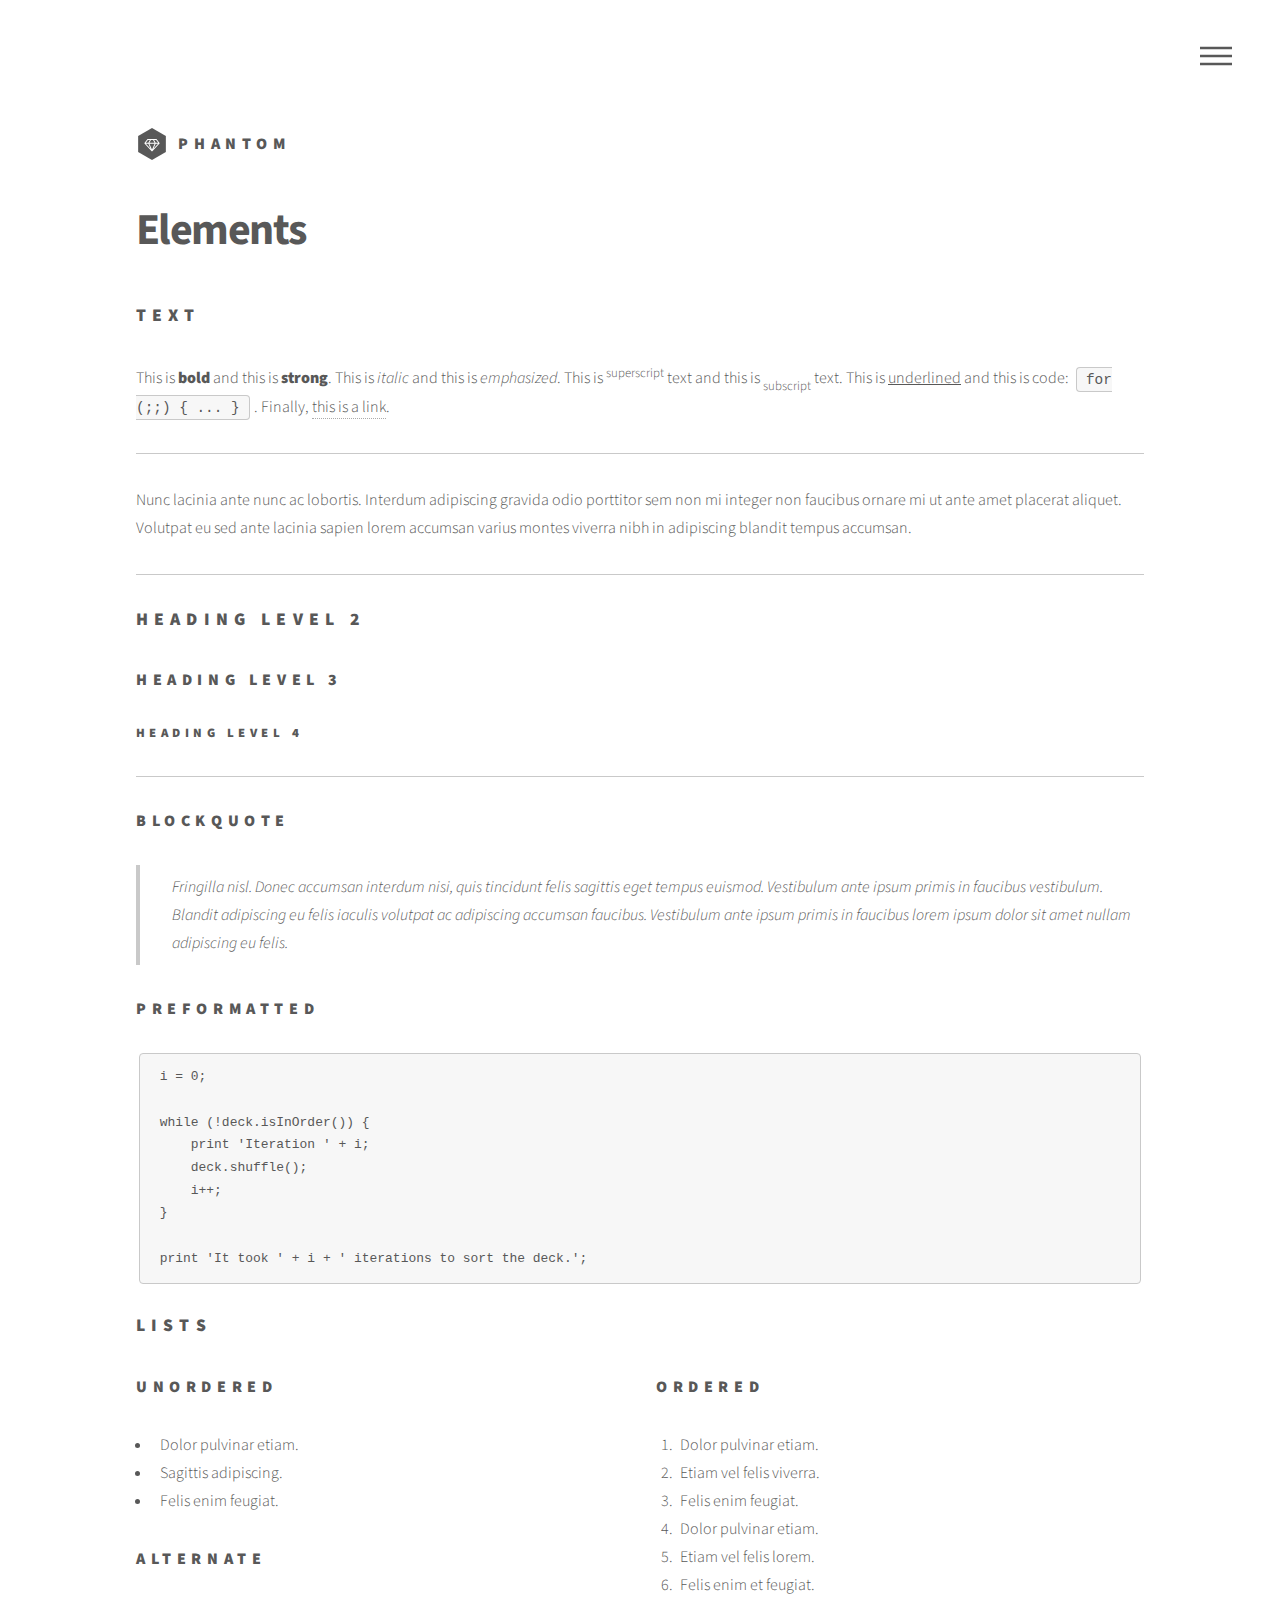
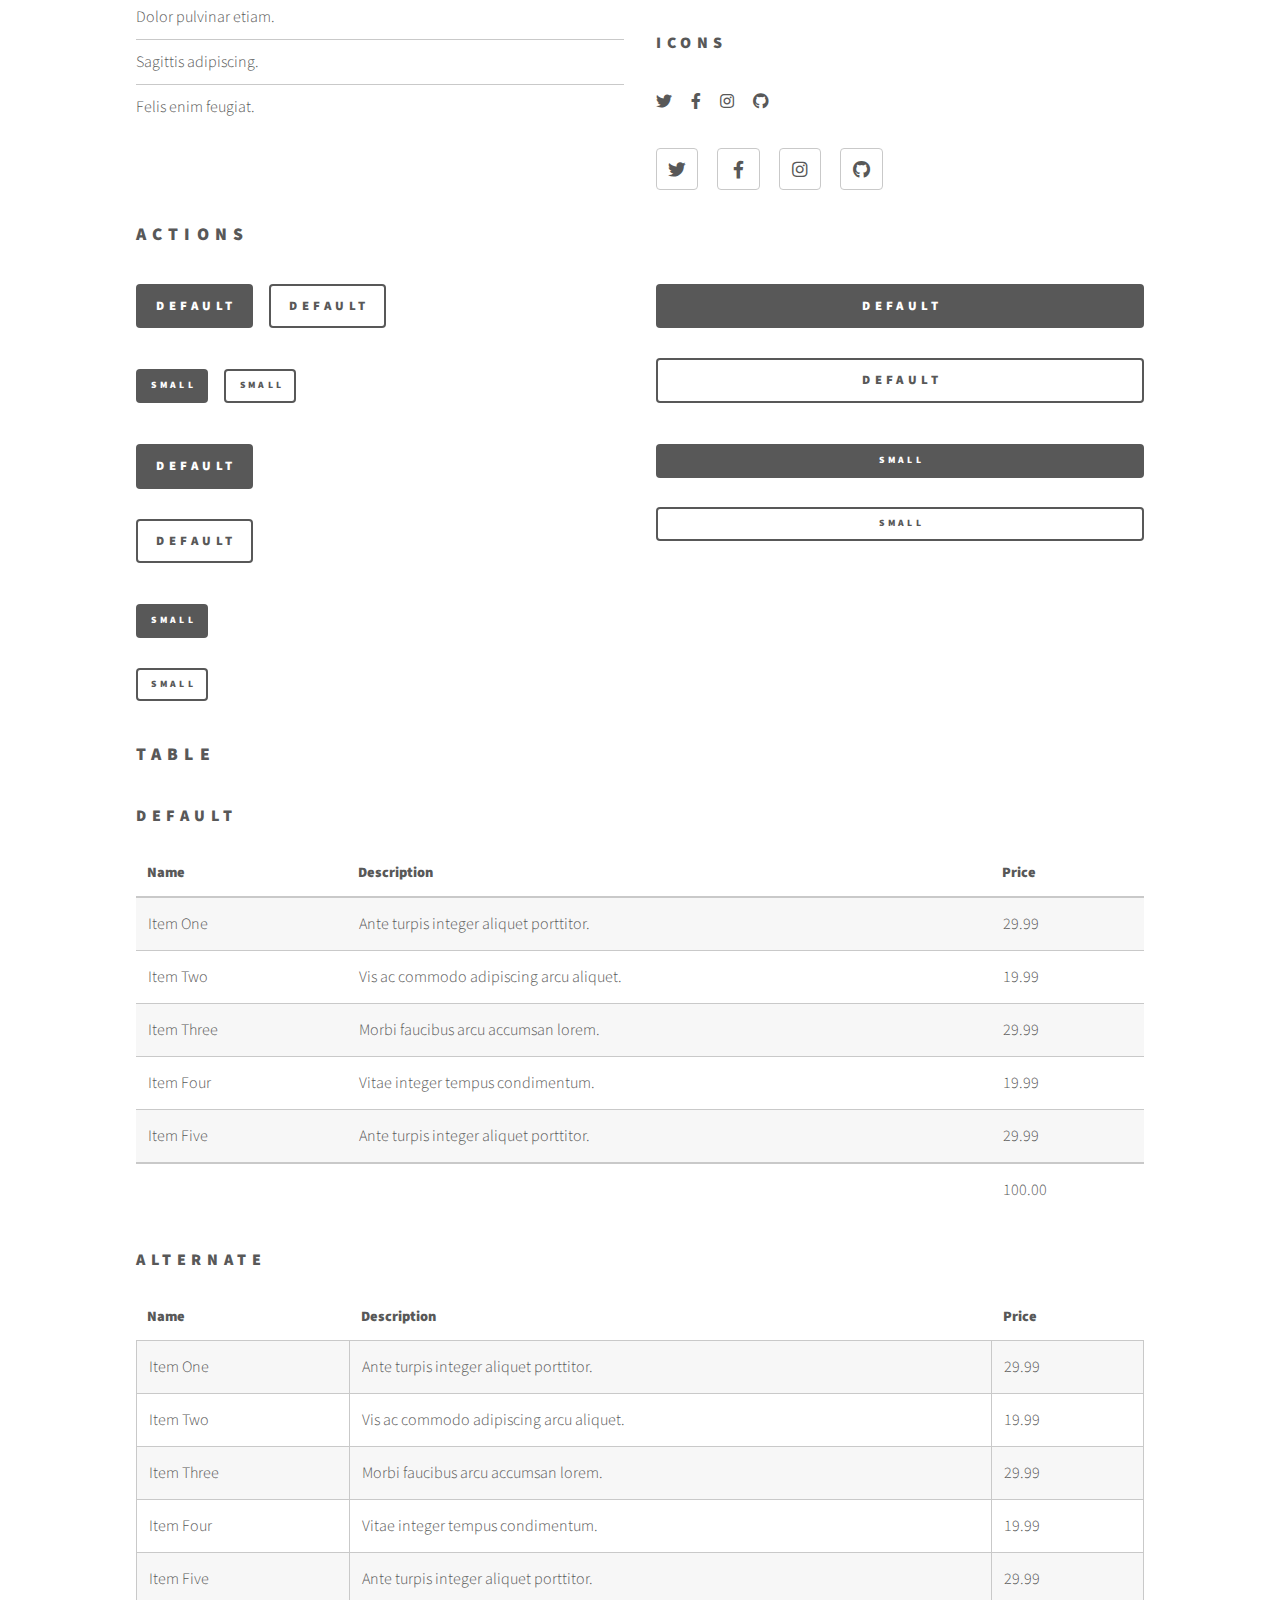
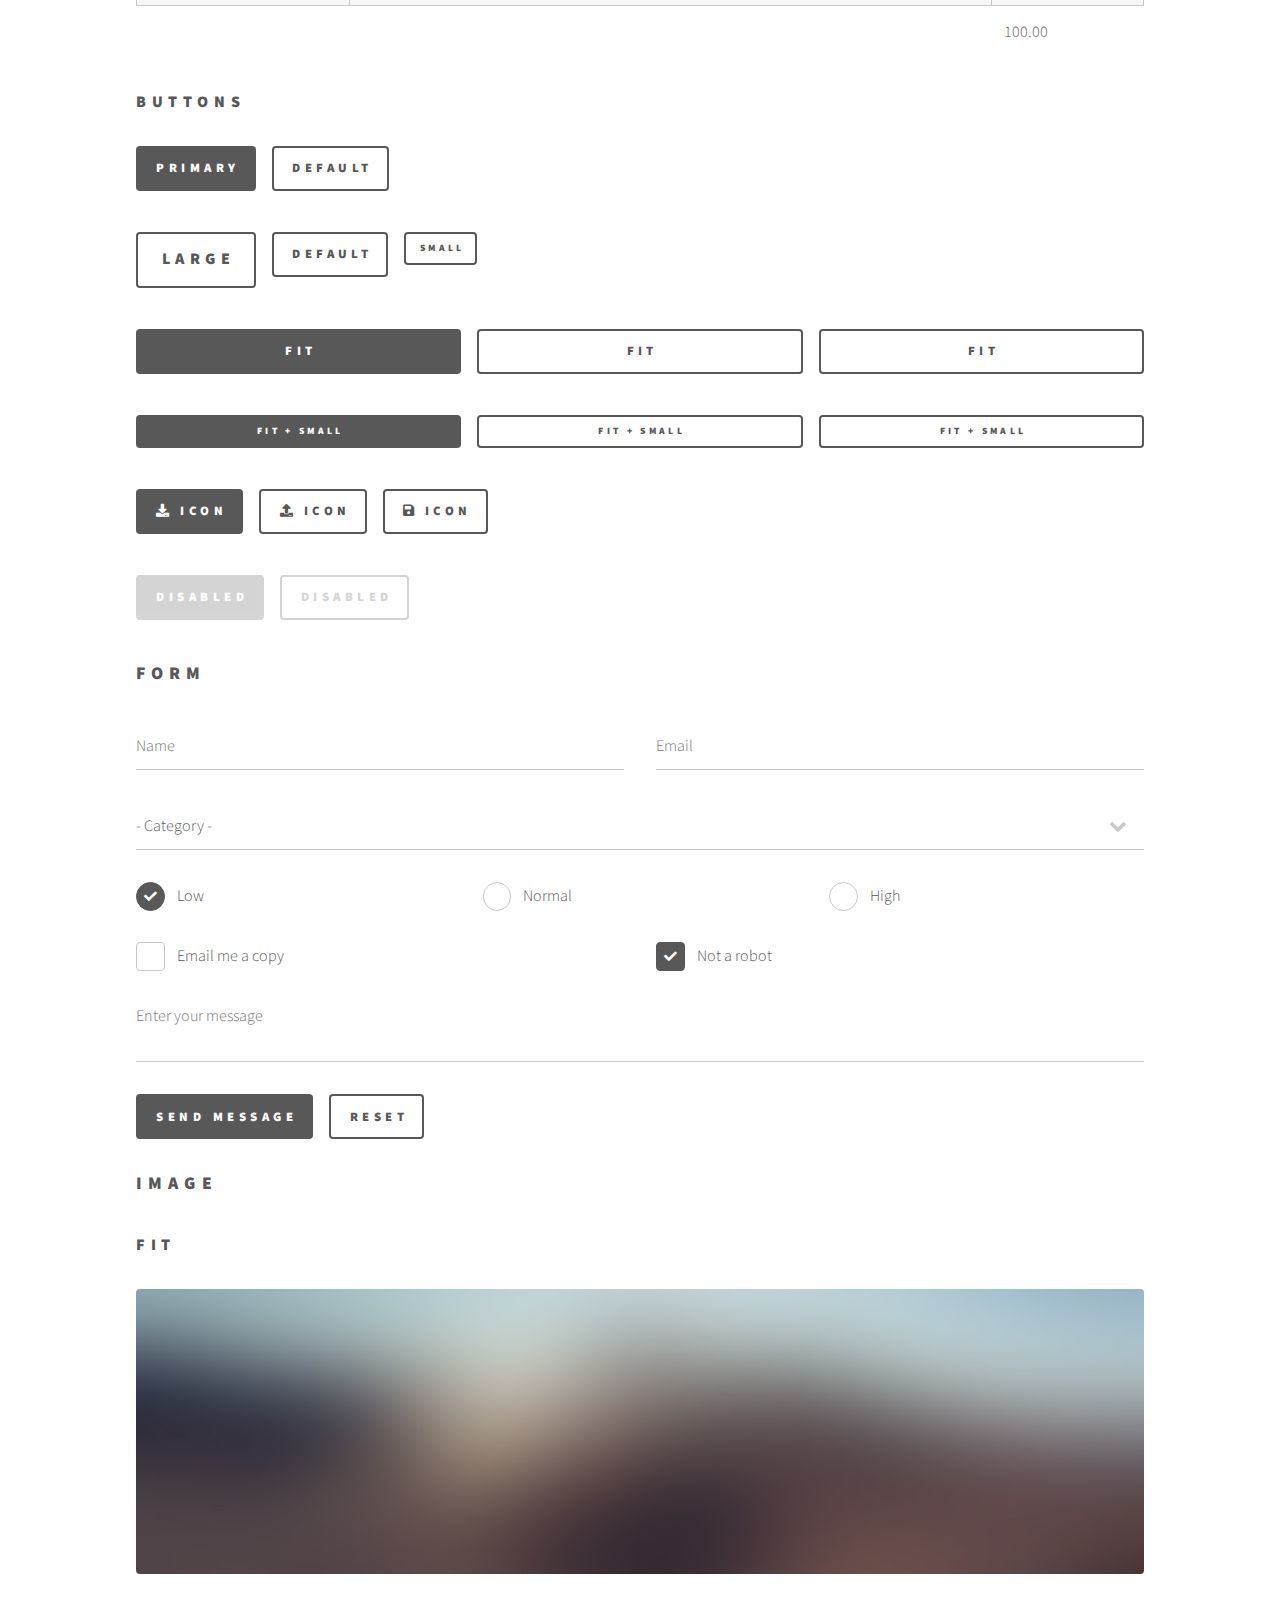
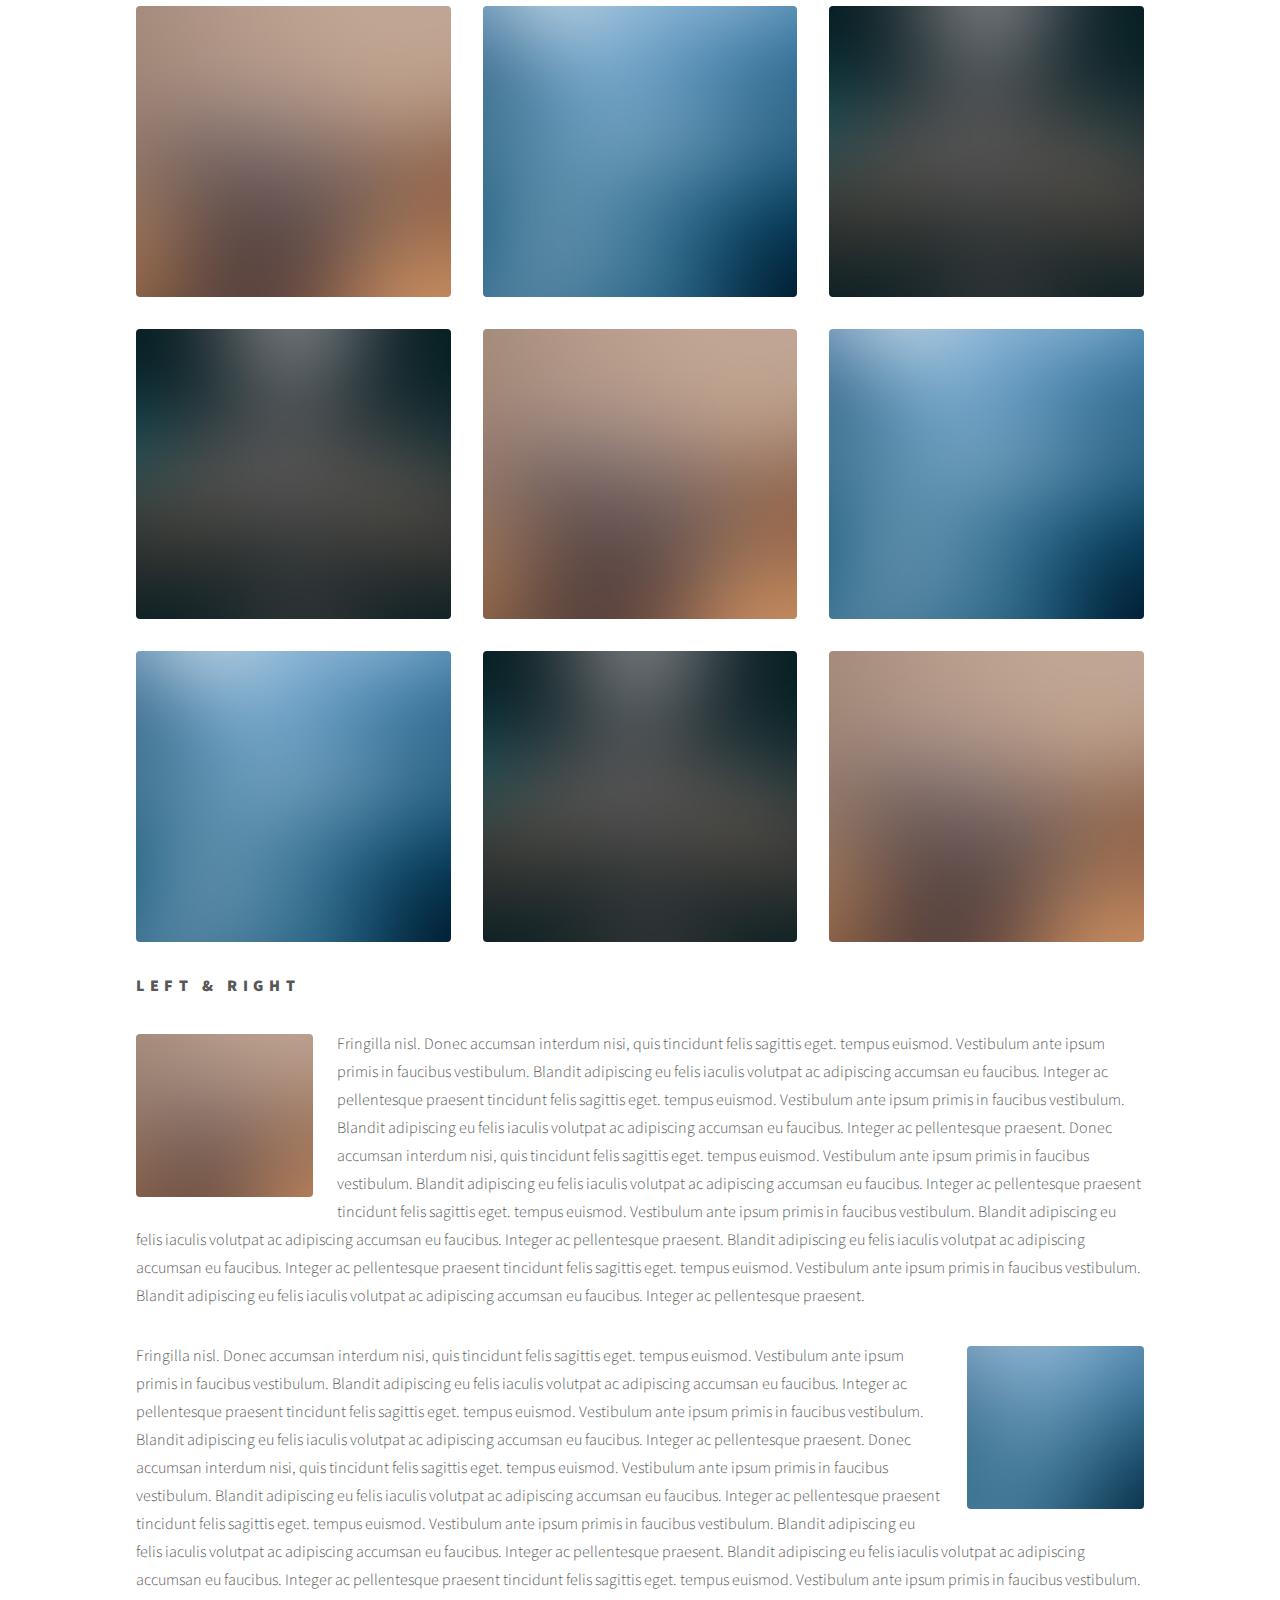
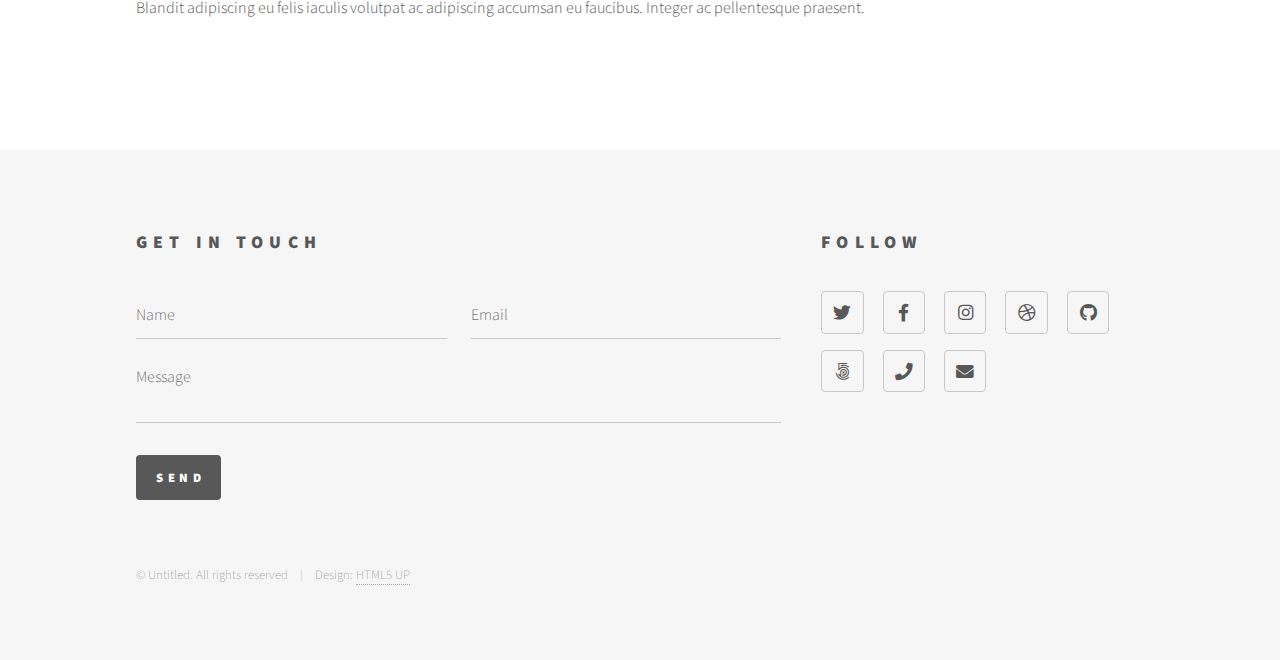
==== elements.html @ 2aa144bf "Add files via upload" ====
<!DOCTYPE HTML>
<!--
	Phantom by HTML5 UP
	html5up.net | @ajlkn
	Free for personal and commercial use under the CCA 3.0 license (html5up.net/license)
-->
<html>
	<head>
		<title>Elements - Phantom by HTML5 UP</title>
		<meta charset="utf-8" />
		<meta name="viewport" content="width=device-width, initial-scale=1, user-scalable=no" />
		<link rel="stylesheet" href="assets/css/main.css" />
		<noscript><link rel="stylesheet" href="assets/css/noscript.css" /></noscript>
	</head>
	<body class="is-preload">
		<!-- Wrapper -->
			<div id="wrapper">

				<!-- Header -->
					<header id="header">
						<div class="inner">

							<!-- Logo -->
								<a href="index.html" class="logo">
									<span class="symbol"><img src="images/logo.svg" alt="" /></span><span class="title">Phantom</span>
								</a>

							<!-- Nav -->
								<nav>
									<ul>
										<li><a href="#menu">Menu</a></li>
									</ul>
								</nav>

						</div>
					</header>

				<!-- Menu -->
					<nav id="menu">
						<h2>Menu</h2>
						<ul>
							<li><a href="index.html">Home</a></li>
							<li><a href="generic.html">Ipsum veroeros</a></li>
							<li><a href="generic.html">Tempus etiam</a></li>
							<li><a href="generic.html">Consequat dolor</a></li>
							<li><a href="elements.html">Elements</a></li>
						</ul>
					</nav>

				<!-- Main -->
					<div id="main">
						<div class="inner">
							<h1>Elements</h1>

							<!-- Text -->
								<section>
									<h2>Text</h2>
									<p>This is <b>bold</b> and this is <strong>strong</strong>. This is <i>italic</i> and this is <em>emphasized</em>.
									This is <sup>superscript</sup> text and this is <sub>subscript</sub> text.
									This is <u>underlined</u> and this is code: <code>for (;;) { ... }</code>. Finally, <a href="#">this is a link</a>.</p>
									<hr />
									<p>Nunc lacinia ante nunc ac lobortis. Interdum adipiscing gravida odio porttitor sem non mi integer non faucibus ornare mi ut ante amet placerat aliquet. Volutpat eu sed ante lacinia sapien lorem accumsan varius montes viverra nibh in adipiscing blandit tempus accumsan.</p>
									<hr />
									<h2>Heading Level 2</h2>
									<h3>Heading Level 3</h3>
									<h4>Heading Level 4</h4>
									<hr />
									<h3>Blockquote</h3>
									<blockquote>Fringilla nisl. Donec accumsan interdum nisi, quis tincidunt felis sagittis eget tempus euismod. Vestibulum ante ipsum primis in faucibus vestibulum. Blandit adipiscing eu felis iaculis volutpat ac adipiscing accumsan faucibus. Vestibulum ante ipsum primis in faucibus lorem ipsum dolor sit amet nullam adipiscing eu felis.</blockquote>
									<h3>Preformatted</h3>
									<pre><code>i = 0;

while (!deck.isInOrder()) {
    print 'Iteration ' + i;
    deck.shuffle();
    i++;
}

print 'It took ' + i + ' iterations to sort the deck.';</code></pre>
								</section>

							<!-- Lists -->
								<section>
									<h2>Lists</h2>
									<div class="row">
										<div class="col-6 col-12-medium">
											<h3>Unordered</h3>
											<ul>
												<li>Dolor pulvinar etiam.</li>
												<li>Sagittis adipiscing.</li>
												<li>Felis enim feugiat.</li>
											</ul>
											<h3>Alternate</h3>
											<ul class="alt">
												<li>Dolor pulvinar etiam.</li>
												<li>Sagittis adipiscing.</li>
												<li>Felis enim feugiat.</li>
											</ul>
										</div>
										<div class="col-6 col-12-medium">
											<h3>Ordered</h3>
											<ol>
												<li>Dolor pulvinar etiam.</li>
												<li>Etiam vel felis viverra.</li>
												<li>Felis enim feugiat.</li>
												<li>Dolor pulvinar etiam.</li>
												<li>Etiam vel felis lorem.</li>
												<li>Felis enim et feugiat.</li>
											</ol>
											<h3>Icons</h3>
											<ul class="icons">
												<li><a href="#" class="icon brands style1 fa-twitter"><span class="label">Twitter</span></a></li>
												<li><a href="#" class="icon brands style1 fa-facebook-f"><span class="label">Facebook</span></a></li>
												<li><a href="#" class="icon brands style1 fa-instagram"><span class="label">Instagram</span></a></li>
												<li><a href="#" class="icon brands style1 fa-github"><span class="label">Github</span></a></li>
											</ul>
											<ul class="icons">
												<li><a href="#" class="icon brands style2 fa-twitter"><span class="label">Twitter</span></a></li>
												<li><a href="#" class="icon brands style2 fa-facebook-f"><span class="label">Facebook</span></a></li>
												<li><a href="#" class="icon brands style2 fa-instagram"><span class="label">Instagram</span></a></li>
												<li><a href="#" class="icon brands style2 fa-github"><span class="label">Github</span></a></li>
											</ul>
										</div>
									</div>
									<h2>Actions</h2>
									<div class="row">
										<div class="col-6 col-12-medium">
											<ul class="actions">
												<li><a href="#" class="button primary">Default</a></li>
												<li><a href="#" class="button">Default</a></li>
											</ul>
											<ul class="actions small">
												<li><a href="#" class="button primary small">Small</a></li>
												<li><a href="#" class="button small">Small</a></li>
											</ul>
											<ul class="actions stacked">
												<li><a href="#" class="button primary">Default</a></li>
												<li><a href="#" class="button">Default</a></li>
											</ul>
											<ul class="actions stacked">
												<li><a href="#" class="button primary small">Small</a></li>
												<li><a href="#" class="button small">Small</a></li>
											</ul>
										</div>
										<div class="col-6 col-12-medium">
											<ul class="actions stacked">
												<li><a href="#" class="button primary fit">Default</a></li>
												<li><a href="#" class="button fit">Default</a></li>
											</ul>
											<ul class="actions stacked">
												<li><a href="#" class="button primary small fit">Small</a></li>
												<li><a href="#" class="button small fit">Small</a></li>
											</ul>
										</div>
									</div>
								</section>

							<!-- Table -->
								<section>
									<h2>Table</h2>
									<h3>Default</h3>
									<div class="table-wrapper">
										<table>
											<thead>
												<tr>
													<th>Name</th>
													<th>Description</th>
													<th>Price</th>
												</tr>
											</thead>
											<tbody>
												<tr>
													<td>Item One</td>
													<td>Ante turpis integer aliquet porttitor.</td>
													<td>29.99</td>
												</tr>
												<tr>
													<td>Item Two</td>
													<td>Vis ac commodo adipiscing arcu aliquet.</td>
													<td>19.99</td>
												</tr>
												<tr>
													<td>Item Three</td>
													<td> Morbi faucibus arcu accumsan lorem.</td>
													<td>29.99</td>
												</tr>
												<tr>
													<td>Item Four</td>
													<td>Vitae integer tempus condimentum.</td>
													<td>19.99</td>
												</tr>
												<tr>
													<td>Item Five</td>
													<td>Ante turpis integer aliquet porttitor.</td>
													<td>29.99</td>
												</tr>
											</tbody>
											<tfoot>
												<tr>
													<td colspan="2"></td>
													<td>100.00</td>
												</tr>
											</tfoot>
										</table>
									</div>

									<h3>Alternate</h3>
									<div class="table-wrapper">
										<table class="alt">
											<thead>
												<tr>
													<th>Name</th>
													<th>Description</th>
													<th>Price</th>
												</tr>
											</thead>
											<tbody>
												<tr>
													<td>Item One</td>
													<td>Ante turpis integer aliquet porttitor.</td>
													<td>29.99</td>
												</tr>
												<tr>
													<td>Item Two</td>
													<td>Vis ac commodo adipiscing arcu aliquet.</td>
													<td>19.99</td>
												</tr>
												<tr>
													<td>Item Three</td>
													<td> Morbi faucibus arcu accumsan lorem.</td>
													<td>29.99</td>
												</tr>
												<tr>
													<td>Item Four</td>
													<td>Vitae integer tempus condimentum.</td>
													<td>19.99</td>
												</tr>
												<tr>
													<td>Item Five</td>
													<td>Ante turpis integer aliquet porttitor.</td>
													<td>29.99</td>
												</tr>
											</tbody>
											<tfoot>
												<tr>
													<td colspan="2"></td>
													<td>100.00</td>
												</tr>
											</tfoot>
										</table>
									</div>
								</section>

							<!-- Buttons -->
								<section>
									<h3>Buttons</h3>
									<ul class="actions">
										<li><a href="#" class="button primary">Primary</a></li>
										<li><a href="#" class="button">Default</a></li>
									</ul>
									<ul class="actions">
										<li><a href="#" class="button large">Large</a></li>
										<li><a href="#" class="button">Default</a></li>
										<li><a href="#" class="button small">Small</a></li>
									</ul>
									<ul class="actions fit">
										<li><a href="#" class="button primary fit">Fit</a></li>
										<li><a href="#" class="button fit">Fit</a></li>
										<li><a href="#" class="button fit">Fit</a></li>
									</ul>
									<ul class="actions fit small">
										<li><a href="#" class="button primary fit small">Fit + Small</a></li>
										<li><a href="#" class="button fit small">Fit + Small</a></li>
										<li><a href="#" class="button fit small">Fit + Small</a></li>
									</ul>
									<ul class="actions">
										<li><a href="#" class="button primary icon solid fa-download">Icon</a></li>
										<li><a href="#" class="button icon solid fa-upload">Icon</a></li>
										<li><a href="#" class="button icon solid fa-save">Icon</a></li>
									</ul>
									<ul class="actions">
										<li><span class="button primary disabled">Disabled</span></li>
										<li><span class="button disabled">Disabled</span></li>
									</ul>
								</section>

							<!-- Form -->
								<section>
									<h2>Form</h2>
									<form method="post" action="#">
										<div class="row gtr-uniform">
											<div class="col-6 col-12-xsmall">
												<input type="text" name="demo-name" id="demo-name" value="" placeholder="Name" />
											</div>
											<div class="col-6 col-12-xsmall">
												<input type="email" name="demo-email" id="demo-email" value="" placeholder="Email" />
											</div>
											<div class="col-12">
												<select name="demo-category" id="demo-category">
													<option value="">- Category -</option>
													<option value="1">Manufacturing</option>
													<option value="1">Shipping</option>
													<option value="1">Administration</option>
													<option value="1">Human Resources</option>
												</select>
											</div>
											<div class="col-4 col-12-small">
												<input type="radio" id="demo-priority-low" name="demo-priority" checked>
												<label for="demo-priority-low">Low</label>
											</div>
											<div class="col-4 col-12-small">
												<input type="radio" id="demo-priority-normal" name="demo-priority">
												<label for="demo-priority-normal">Normal</label>
											</div>
											<div class="col-4 col-12-small">
												<input type="radio" id="demo-priority-high" name="demo-priority">
												<label for="demo-priority-high">High</label>
											</div>
											<div class="col-6 col-12-small">
												<input type="checkbox" id="demo-copy" name="demo-copy">
												<label for="demo-copy">Email me a copy</label>
											</div>
											<div class="col-6 col-12-small">
												<input type="checkbox" id="demo-human" name="demo-human" checked>
												<label for="demo-human">Not a robot</label>
											</div>
											<div class="col-12">
												<textarea name="demo-message" id="demo-message" placeholder="Enter your message" rows="6"></textarea>
											</div>
											<div class="col-12">
												<ul class="actions">
													<li><input type="submit" value="Send Message" class="primary" /></li>
													<li><input type="reset" value="Reset" /></li>
												</ul>
											</div>
										</div>
									</form>
								</section>

							<!-- Image -->
								<section>
									<h2>Image</h2>
									<h3>Fit</h3>
									<div class="box alt">
										<div class="row gtr-uniform">
											<div class="col-12"><span class="image fit"><img src="images/pic13.jpg" alt="" /></span></div>
											<div class="col-4"><span class="image fit"><img src="images/pic01.jpg" alt="" /></span></div>
											<div class="col-4"><span class="image fit"><img src="images/pic02.jpg" alt="" /></span></div>
											<div class="col-4"><span class="image fit"><img src="images/pic03.jpg" alt="" /></span></div>
											<div class="col-4"><span class="image fit"><img src="images/pic03.jpg" alt="" /></span></div>
											<div class="col-4"><span class="image fit"><img src="images/pic01.jpg" alt="" /></span></div>
											<div class="col-4"><span class="image fit"><img src="images/pic02.jpg" alt="" /></span></div>
											<div class="col-4"><span class="image fit"><img src="images/pic02.jpg" alt="" /></span></div>
											<div class="col-4"><span class="image fit"><img src="images/pic03.jpg" alt="" /></span></div>
											<div class="col-4"><span class="image fit"><img src="images/pic01.jpg" alt="" /></span></div>
										</div>
									</div>
									<h3>Left &amp; Right</h3>
									<p><span class="image left"><img src="images/pic14.jpg" alt="" /></span>Fringilla nisl. Donec accumsan interdum nisi, quis tincidunt felis sagittis eget. tempus euismod. Vestibulum ante ipsum primis in faucibus vestibulum. Blandit adipiscing eu felis iaculis volutpat ac adipiscing accumsan eu faucibus. Integer ac pellentesque praesent tincidunt felis sagittis eget. tempus euismod. Vestibulum ante ipsum primis in faucibus vestibulum. Blandit adipiscing eu felis iaculis volutpat ac adipiscing accumsan eu faucibus. Integer ac pellentesque praesent. Donec accumsan interdum nisi, quis tincidunt felis sagittis eget. tempus euismod. Vestibulum ante ipsum primis in faucibus vestibulum. Blandit adipiscing eu felis iaculis volutpat ac adipiscing accumsan eu faucibus. Integer ac pellentesque praesent tincidunt felis sagittis eget. tempus euismod. Vestibulum ante ipsum primis in faucibus vestibulum. Blandit adipiscing eu felis iaculis volutpat ac adipiscing accumsan eu faucibus. Integer ac pellentesque praesent. Blandit adipiscing eu felis iaculis volutpat ac adipiscing accumsan eu faucibus. Integer ac pellentesque praesent tincidunt felis sagittis eget. tempus euismod. Vestibulum ante ipsum primis in faucibus vestibulum. Blandit adipiscing eu felis iaculis volutpat ac adipiscing accumsan eu faucibus. Integer ac pellentesque praesent.</p>
									<p><span class="image right"><img src="images/pic15.jpg" alt="" /></span>Fringilla nisl. Donec accumsan interdum nisi, quis tincidunt felis sagittis eget. tempus euismod. Vestibulum ante ipsum primis in faucibus vestibulum. Blandit adipiscing eu felis iaculis volutpat ac adipiscing accumsan eu faucibus. Integer ac pellentesque praesent tincidunt felis sagittis eget. tempus euismod. Vestibulum ante ipsum primis in faucibus vestibulum. Blandit adipiscing eu felis iaculis volutpat ac adipiscing accumsan eu faucibus. Integer ac pellentesque praesent. Donec accumsan interdum nisi, quis tincidunt felis sagittis eget. tempus euismod. Vestibulum ante ipsum primis in faucibus vestibulum. Blandit adipiscing eu felis iaculis volutpat ac adipiscing accumsan eu faucibus. Integer ac pellentesque praesent tincidunt felis sagittis eget. tempus euismod. Vestibulum ante ipsum primis in faucibus vestibulum. Blandit adipiscing eu felis iaculis volutpat ac adipiscing accumsan eu faucibus. Integer ac pellentesque praesent. Blandit adipiscing eu felis iaculis volutpat ac adipiscing accumsan eu faucibus. Integer ac pellentesque praesent tincidunt felis sagittis eget. tempus euismod. Vestibulum ante ipsum primis in faucibus vestibulum. Blandit adipiscing eu felis iaculis volutpat ac adipiscing accumsan eu faucibus. Integer ac pellentesque praesent.</p>
								</section>

						</div>
					</div>

				<!-- Footer -->
					<footer id="footer">
						<div class="inner">
							<section>
								<h2>Get in touch</h2>
								<form method="post" action="#">
									<div class="fields">
										<div class="field half">
											<input type="text" name="name" id="name" placeholder="Name" />
										</div>
										<div class="field half">
											<input type="email" name="email" id="email" placeholder="Email" />
										</div>
										<div class="field">
											<textarea name="message" id="message" placeholder="Message"></textarea>
										</div>
									</div>
									<ul class="actions">
										<li><input type="submit" value="Send" class="primary" /></li>
									</ul>
								</form>
							</section>
							<section>
								<h2>Follow</h2>
								<ul class="icons">
									<li><a href="#" class="icon brands style2 fa-twitter"><span class="label">Twitter</span></a></li>
									<li><a href="#" class="icon brands style2 fa-facebook-f"><span class="label">Facebook</span></a></li>
									<li><a href="#" class="icon brands style2 fa-instagram"><span class="label">Instagram</span></a></li>
									<li><a href="#" class="icon brands style2 fa-dribbble"><span class="label">Dribbble</span></a></li>
									<li><a href="#" class="icon brands style2 fa-github"><span class="label">GitHub</span></a></li>
									<li><a href="#" class="icon brands style2 fa-500px"><span class="label">500px</span></a></li>
									<li><a href="#" class="icon solid style2 fa-phone"><span class="label">Phone</span></a></li>
									<li><a href="#" class="icon solid style2 fa-envelope"><span class="label">Email</span></a></li>
								</ul>
							</section>
							<ul class="copyright">
								<li>&copy; Untitled. All rights reserved</li><li>Design: <a href="http://html5up.net">HTML5 UP</a></li>
							</ul>
						</div>
					</footer>

			</div>

		<!-- Scripts -->
			<script src="assets/js/jquery.min.js"></script>
			<script src="assets/js/browser.min.js"></script>
			<script src="assets/js/breakpoints.min.js"></script>
			<script src="assets/js/util.js"></script>
			<script src="assets/js/main.js"></script>

	</body>
</html>
---- assets/css/main.css ----
@import url(fontawesome-all.min.css);
@import url("https://fonts.googleapis.com/css?family=Source+Sans+Pro:300,700,900");

/*
	Phantom by HTML5 UP
	html5up.net | @ajlkn
	Free for personal and commercial use under the CCA 3.0 license (html5up.net/license)
*/

html, body, div, span, applet, object,
iframe, h1, h2, h3, h4, h5, h6, p, blockquote,
pre, a, abbr, acronym, address, big, cite,
code, del, dfn, em, img, ins, kbd, q, s, samp,
small, strike, strong, sub, sup, tt, var, b,
u, i, center, dl, dt, dd, ol, ul, li, fieldset,
form, label, legend, table, caption, tbody,
tfoot, thead, tr, th, td, article, aside,
canvas, details, embed, figure, figcaption,
footer, header, hgroup, menu, nav, output, ruby,
section, summary, time, mark, audio, video {
	margin: 0;
	padding: 0;
	border: 0;
	font-size: 100%;
	font: inherit;
	vertical-align: baseline;}

article, aside, details, figcaption, figure,
footer, header, hgroup, menu, nav, section {
	display: block;}

body {
	line-height: 1;
}

ol, ul {
	list-style: none;
}

blockquote, q {
	quotes: none;
}

	blockquote:before, blockquote:after, q:before, q:after {
		content: '';
		content: none;
	}

table {
	border-collapse: collapse;
	border-spacing: 0;
}

body {
	-webkit-text-size-adjust: none;
}

mark {
	background-color: transparent;
	color: inherit;
}

input::-moz-focus-inner {
	border: 0;
	padding: 0;
}

input, select, textarea {
	-moz-appearance: none;
	-webkit-appearance: none;
	-ms-appearance: none;
	appearance: none;
}

/* Basic */

	@-ms-viewport {
		width: device-width;
	}

	body {
		-ms-overflow-style: scrollbar;
	}

	@media screen and (max-width: 480px) {

		html, body {
			min-width: 320px;
		}

	}

	html {
		box-sizing: border-box;
	}

	*, *:before, *:after {
		box-sizing: inherit;
	}

	body {
		background: #ffffff;
	}

		body.is-preload *, body.is-preload *:before, body.is-preload *:after {
			-moz-animation: none !important;
			-webkit-animation: none !important;
			-ms-animation: none !important;
			animation: none !important;
			-moz-transition: none !important;
			-webkit-transition: none !important;
			-ms-transition: none !important;
			transition: none !important;
		}

/* Type */

	body, input, select, textarea {
		color: #585858;
		font-family: "Source Sans Pro", Helvetica, sans-serif;
		font-size: 16pt;
		font-weight: 300;
		line-height: 1.75;
	}

		@media screen and (max-width: 1680px) {

			body, input, select, textarea {
				font-size: 14pt;
			}

		}

		@media screen and (max-width: 1280px) {

			body, input, select, textarea {
				font-size: 12pt;
			}

		}

	a {
		-moz-transition: border-bottom-color 0.2s ease, color 0.2s ease;
		-webkit-transition: border-bottom-color 0.2s ease, color 0.2s ease;
		-ms-transition: border-bottom-color 0.2s ease, color 0.2s ease;
		transition: border-bottom-color 0.2s ease, color 0.2s ease;
		text-decoration: none;
		color: #585858;
		border-bottom: dotted 1px rgba(88, 88, 88, 0.5);
	}

		a:hover {
			border-bottom-color: transparent;
			color: #f2849e !important;
		}

	strong, b {
		font-weight: 900;
	}

	em, i {
		font-style: italic;
	}

	p {
		margin: 0 0 2em 0;
	}

	h1 {
		font-size: 2.75em;
		font-weight: 700;
		line-height: 1.3;
		margin: 0 0 1em 0;
		letter-spacing: -0.035em;
	}

		h1 a {
			color: inherit;
		}

		@media screen and (max-width: 736px) {

			h1 {
				font-size: 2em;
				margin: 0 0 1em 0;
			}

		}

		@media screen and (max-width: 360px) {

			h1 {
				font-size: 1.75em;
			}

		}

	h2, h3, h4, h5, h6 {
		font-weight: 900;
		line-height: 1.5;
		margin: 0 0 2em 0;
		text-transform: uppercase;
		letter-spacing: 0.35em;
	}

		h2 a, h3 a, h4 a, h5 a, h6 a {
			color: inherit;
		}

	h2 {
		font-size: 1.1em;
	}

	h3 {
		font-size: 1em;
	}

	h4 {
		font-size: 0.8em;
	}

	h5 {
		font-size: 0.8em;
	}

	h6 {
		font-size: 0.8em;
	}

	@media screen and (max-width: 980px) {

		h1 br, h2 br, h3 br, h4 br, h5 br, h6 br {
			display: none;
		}

	}

	@media screen and (max-width: 736px) {

		h2 {
			font-size: 1em;
		}

		h3 {
			font-size: 0.8em;
		}

	}

	sub {
		font-size: 0.8em;
		position: relative;
		top: 0.5em;
	}

	sup {
		font-size: 0.8em;
		position: relative;
		top: -0.5em;
	}

	blockquote {
		border-left: solid 4px #c9c9c9;
		font-style: italic;
		margin: 0 0 2em 0;
		padding: 0.5em 0 0.5em 2em;
	}

	code {
		background: rgba(144, 144, 144, 0.075);
		border-radius: 4px;
		border: solid 1px #c9c9c9;
		font-family: "Courier New", monospace;
		font-size: 0.9em;
		margin: 0 0.25em;
		padding: 0.25em 0.65em;
	}

	pre {
		-webkit-overflow-scrolling: touch;
		font-family: "Courier New", monospace;
		font-size: 0.9em;
		margin: 0 0 2em 0;
	}

		pre code {
			display: block;
			line-height: 1.75;
			padding: 1em 1.5em;
			overflow-x: auto;
		}

	hr {
		border: 0;
		border-bottom: solid 1px #c9c9c9;
		margin: 2em 0;
	}

		hr.major {
			margin: 3em 0;
		}

	.align-left {
		text-align: left;
	}

	.align-center {
		text-align: center;
	}

	.align-right {
		text-align: right;
	}

/* Row */

	.row {
		display: flex;
		flex-wrap: wrap;
		box-sizing: border-box;
		align-items: stretch;
	}

		.row > * {
			box-sizing: border-box;
		}

		.row.gtr-uniform > * > :last-child {
			margin-bottom: 0;
		}

		.row.aln-left {
			justify-content: flex-start;
		}

		.row.aln-center {
			justify-content: center;
		}

		.row.aln-right {
			justify-content: flex-end;
		}

		.row.aln-top {
			align-items: flex-start;
		}

		.row.aln-middle {
			align-items: center;
		}

		.row.aln-bottom {
			align-items: flex-end;
		}

		.row > .imp {
			order: -1;
		}

		.row > .col-1 {
			width: 8.33333%;
		}

		.row > .off-1 {
			margin-left: 8.33333%;
		}

		.row > .col-2 {
			width: 16.66667%;
		}

		.row > .off-2 {
			margin-left: 16.66667%;
		}

		.row > .col-3 {
			width: 25%;
		}

		.row > .off-3 {
			margin-left: 25%;
		}

		.row > .col-4 {
			width: 33.33333%;
		}

		.row > .off-4 {
			margin-left: 33.33333%;
		}

		.row > .col-5 {
			width: 41.66667%;
		}

		.row > .off-5 {
			margin-left: 41.66667%;
		}

		.row > .col-6 {
			width: 50%;
		}

		.row > .off-6 {
			margin-left: 50%;
		}

		.row > .col-7 {
			width: 58.33333%;
		}

		.row > .off-7 {
			margin-left: 58.33333%;
		}

		.row > .col-8 {
			width: 66.66667%;
		}

		.row > .off-8 {
			margin-left: 66.66667%;
		}

		.row > .col-9 {
			width: 75%;
		}

		.row > .off-9 {
			margin-left: 75%;
		}

		.row > .col-10 {
			width: 83.33333%;
		}

		.row > .off-10 {
			margin-left: 83.33333%;
		}

		.row > .col-11 {
			width: 91.66667%;
		}

		.row > .off-11 {
			margin-left: 91.66667%;
		}

		.row > .col-12 {
			width: 100%;
		}

		.row > .off-12 {
			margin-left: 100%;
		}

		.row.gtr-0 {
			margin-top: 0;
			margin-left: 0em;
		}

			.row.gtr-0 > * {
				padding: 0 0 0 0em;
			}

			.row.gtr-0.gtr-uniform {
				margin-top: 0em;
			}

				.row.gtr-0.gtr-uniform > * {
					padding-top: 0em;
				}

		.row.gtr-25 {
			margin-top: 0;
			margin-left: -0.5em;
		}

			.row.gtr-25 > * {
				padding: 0 0 0 0.5em;
			}

			.row.gtr-25.gtr-uniform {
				margin-top: -0.5em;
			}

				.row.gtr-25.gtr-uniform > * {
					padding-top: 0.5em;
				}

		.row.gtr-50 {
			margin-top: 0;
			margin-left: -1em;
		}

			.row.gtr-50 > * {
				padding: 0 0 0 1em;
			}

			.row.gtr-50.gtr-uniform {
				margin-top: -1em;
			}

				.row.gtr-50.gtr-uniform > * {
					padding-top: 1em;
				}

		.row {
			margin-top: 0;
			margin-left: -2em;
		}

			.row > * {
				padding: 0 0 0 2em;
			}

			.row.gtr-uniform {
				margin-top: -2em;
			}

				.row.gtr-uniform > * {
					padding-top: 2em;
				}

		.row.gtr-150 {
			margin-top: 0;
			margin-left: -3em;
		}

			.row.gtr-150 > * {
				padding: 0 0 0 3em;
			}

			.row.gtr-150.gtr-uniform {
				margin-top: -3em;
			}

				.row.gtr-150.gtr-uniform > * {
					padding-top: 3em;
				}

		.row.gtr-200 {
			margin-top: 0;
			margin-left: -4em;
		}

			.row.gtr-200 > * {
				padding: 0 0 0 4em;
			}

			.row.gtr-200.gtr-uniform {
				margin-top: -4em;
			}

				.row.gtr-200.gtr-uniform > * {
					padding-top: 4em;
				}

		@media screen and (max-width: 1680px) {

			.row {
				display: flex;
				flex-wrap: wrap;
				box-sizing: border-box;
				align-items: stretch;
			}

				.row > * {
					box-sizing: border-box;
				}

				.row.gtr-uniform > * > :last-child {
					margin-bottom: 0;
				}

				.row.aln-left {
					justify-content: flex-start;
				}

				.row.aln-center {
					justify-content: center;
				}

				.row.aln-right {
					justify-content: flex-end;
				}

				.row.aln-top {
					align-items: flex-start;
				}

				.row.aln-middle {
					align-items: center;
				}

				.row.aln-bottom {
					align-items: flex-end;
				}

				.row > .imp-xlarge {
					order: -1;
				}

				.row > .col-1-xlarge {
					width: 8.33333%;
				}

				.row > .off-1-xlarge {
					margin-left: 8.33333%;
				}

				.row > .col-2-xlarge {
					width: 16.66667%;
				}

				.row > .off-2-xlarge {
					margin-left: 16.66667%;
				}

				.row > .col-3-xlarge {
					width: 25%;
				}

				.row > .off-3-xlarge {
					margin-left: 25%;
				}

				.row > .col-4-xlarge {
					width: 33.33333%;
				}

				.row > .off-4-xlarge {
					margin-left: 33.33333%;
				}

				.row > .col-5-xlarge {
					width: 41.66667%;
				}

				.row > .off-5-xlarge {
					margin-left: 41.66667%;
				}

				.row > .col-6-xlarge {
					width: 50%;
				}

				.row > .off-6-xlarge {
					margin-left: 50%;
				}

				.row > .col-7-xlarge {
					width: 58.33333%;
				}

				.row > .off-7-xlarge {
					margin-left: 58.33333%;
				}

				.row > .col-8-xlarge {
					width: 66.66667%;
				}

				.row > .off-8-xlarge {
					margin-left: 66.66667%;
				}

				.row > .col-9-xlarge {
					width: 75%;
				}

				.row > .off-9-xlarge {
					margin-left: 75%;
				}

				.row > .col-10-xlarge {
					width: 83.33333%;
				}

				.row > .off-10-xlarge {
					margin-left: 83.33333%;
				}

				.row > .col-11-xlarge {
					width: 91.66667%;
				}

				.row > .off-11-xlarge {
					margin-left: 91.66667%;
				}

				.row > .col-12-xlarge {
					width: 100%;
				}

				.row > .off-12-xlarge {
					margin-left: 100%;
				}

				.row.gtr-0 {
					margin-top: 0;
					margin-left: 0em;
				}

					.row.gtr-0 > * {
						padding: 0 0 0 0em;
					}

					.row.gtr-0.gtr-uniform {
						margin-top: 0em;
					}

						.row.gtr-0.gtr-uniform > * {
							padding-top: 0em;
						}

				.row.gtr-25 {
					margin-top: 0;
					margin-left: -0.5em;
				}

					.row.gtr-25 > * {
						padding: 0 0 0 0.5em;
					}

					.row.gtr-25.gtr-uniform {
						margin-top: -0.5em;
					}

						.row.gtr-25.gtr-uniform > * {
							padding-top: 0.5em;
						}

				.row.gtr-50 {
					margin-top: 0;
					margin-left: -1em;
				}

					.row.gtr-50 > * {
						padding: 0 0 0 1em;
					}

					.row.gtr-50.gtr-uniform {
						margin-top: -1em;
					}

						.row.gtr-50.gtr-uniform > * {
							padding-top: 1em;
						}

				.row {
					margin-top: 0;
					margin-left: -2em;
				}

					.row > * {
						padding: 0 0 0 2em;
					}

					.row.gtr-uniform {
						margin-top: -2em;
					}

						.row.gtr-uniform > * {
							padding-top: 2em;
						}

				.row.gtr-150 {
					margin-top: 0;
					margin-left: -3em;
				}

					.row.gtr-150 > * {
						padding: 0 0 0 3em;
					}

					.row.gtr-150.gtr-uniform {
						margin-top: -3em;
					}

						.row.gtr-150.gtr-uniform > * {
							padding-top: 3em;
						}

				.row.gtr-200 {
					margin-top: 0;
					margin-left: -4em;
				}

					.row.gtr-200 > * {
						padding: 0 0 0 4em;
					}

					.row.gtr-200.gtr-uniform {
						margin-top: -4em;
					}

						.row.gtr-200.gtr-uniform > * {
							padding-top: 4em;
						}

		}

		@media screen and (max-width: 1280px) {

			.row {
				display: flex;
				flex-wrap: wrap;
				box-sizing: border-box;
				align-items: stretch;
			}

				.row > * {
					box-sizing: border-box;
				}

				.row.gtr-uniform > * > :last-child {
					margin-bottom: 0;
				}

				.row.aln-left {
					justify-content: flex-start;
				}

				.row.aln-center {
					justify-content: center;
				}

				.row.aln-right {
					justify-content: flex-end;
				}

				.row.aln-top {
					align-items: flex-start;
				}

				.row.aln-middle {
					align-items: center;
				}

				.row.aln-bottom {
					align-items: flex-end;
				}

				.row > .imp-large {
					order: -1;
				}

				.row > .col-1-large {
					width: 8.33333%;
				}

				.row > .off-1-large {
					margin-left: 8.33333%;
				}

				.row > .col-2-large {
					width: 16.66667%;
				}

				.row > .off-2-large {
					margin-left: 16.66667%;
				}

				.row > .col-3-large {
					width: 25%;
				}

				.row > .off-3-large {
					margin-left: 25%;
				}

				.row > .col-4-large {
					width: 33.33333%;
				}

				.row > .off-4-large {
					margin-left: 33.33333%;
				}

				.row > .col-5-large {
					width: 41.66667%;
				}

				.row > .off-5-large {
					margin-left: 41.66667%;
				}

				.row > .col-6-large {
					width: 50%;
				}

				.row > .off-6-large {
					margin-left: 50%;
				}

				.row > .col-7-large {
					width: 58.33333%;
				}

				.row > .off-7-large {
					margin-left: 58.33333%;
				}

				.row > .col-8-large {
					width: 66.66667%;
				}

				.row > .off-8-large {
					margin-left: 66.66667%;
				}

				.row > .col-9-large {
					width: 75%;
				}

				.row > .off-9-large {
					margin-left: 75%;
				}

				.row > .col-10-large {
					width: 83.33333%;
				}

				.row > .off-10-large {
					margin-left: 83.33333%;
				}

				.row > .col-11-large {
					width: 91.66667%;
				}

				.row > .off-11-large {
					margin-left: 91.66667%;
				}

				.row > .col-12-large {
					width: 100%;
				}

				.row > .off-12-large {
					margin-left: 100%;
				}

				.row.gtr-0 {
					margin-top: 0;
					margin-left: 0em;
				}

					.row.gtr-0 > * {
						padding: 0 0 0 0em;
					}

					.row.gtr-0.gtr-uniform {
						margin-top: 0em;
					}

						.row.gtr-0.gtr-uniform > * {
							padding-top: 0em;
						}

				.row.gtr-25 {
					margin-top: 0;
					margin-left: -0.5em;
				}

					.row.gtr-25 > * {
						padding: 0 0 0 0.5em;
					}

					.row.gtr-25.gtr-uniform {
						margin-top: -0.5em;
					}

						.row.gtr-25.gtr-uniform > * {
							padding-top: 0.5em;
						}

				.row.gtr-50 {
					margin-top: 0;
					margin-left: -1em;
				}

					.row.gtr-50 > * {
						padding: 0 0 0 1em;
					}

					.row.gtr-50.gtr-uniform {
						margin-top: -1em;
					}

						.row.gtr-50.gtr-uniform > * {
							padding-top: 1em;
						}

				.row {
					margin-top: 0;
					margin-left: -2em;
				}

					.row > * {
						padding: 0 0 0 2em;
					}

					.row.gtr-uniform {
						margin-top: -2em;
					}

						.row.gtr-uniform > * {
							padding-top: 2em;
						}

				.row.gtr-150 {
					margin-top: 0;
					margin-left: -3em;
				}

					.row.gtr-150 > * {
						padding: 0 0 0 3em;
					}

					.row.gtr-150.gtr-uniform {
						margin-top: -3em;
					}

						.row.gtr-150.gtr-uniform > * {
							padding-top: 3em;
						}

				.row.gtr-200 {
					margin-top: 0;
					margin-left: -4em;
				}

					.row.gtr-200 > * {
						padding: 0 0 0 4em;
					}

					.row.gtr-200.gtr-uniform {
						margin-top: -4em;
					}

						.row.gtr-200.gtr-uniform > * {
							padding-top: 4em;
						}

		}

		@media screen and (max-width: 980px) {

			.row {
				display: flex;
				flex-wrap: wrap;
				box-sizing: border-box;
				align-items: stretch;
			}

				.row > * {
					box-sizing: border-box;
				}

				.row.gtr-uniform > * > :last-child {
					margin-bottom: 0;
				}

				.row.aln-left {
					justify-content: flex-start;
				}

				.row.aln-center {
					justify-content: center;
				}

				.row.aln-right {
					justify-content: flex-end;
				}

				.row.aln-top {
					align-items: flex-start;
				}

				.row.aln-middle {
					align-items: center;
				}

				.row.aln-bottom {
					align-items: flex-end;
				}

				.row > .imp-medium {
					order: -1;
				}

				.row > .col-1-medium {
					width: 8.33333%;
				}

				.row > .off-1-medium {
					margin-left: 8.33333%;
				}

				.row > .col-2-medium {
					width: 16.66667%;
				}

				.row > .off-2-medium {
					margin-left: 16.66667%;
				}

				.row > .col-3-medium {
					width: 25%;
				}

				.row > .off-3-medium {
					margin-left: 25%;
				}

				.row > .col-4-medium {
					width: 33.33333%;
				}

				.row > .off-4-medium {
					margin-left: 33.33333%;
				}

				.row > .col-5-medium {
					width: 41.66667%;
				}

				.row > .off-5-medium {
					margin-left: 41.66667%;
				}

				.row > .col-6-medium {
					width: 50%;
				}

				.row > .off-6-medium {
					margin-left: 50%;
				}

				.row > .col-7-medium {
					width: 58.33333%;
				}

				.row > .off-7-medium {
					margin-left: 58.33333%;
				}

				.row > .col-8-medium {
					width: 66.66667%;
				}

				.row > .off-8-medium {
					margin-left: 66.66667%;
				}

				.row > .col-9-medium {
					width: 75%;
				}

				.row > .off-9-medium {
					margin-left: 75%;
				}

				.row > .col-10-medium {
					width: 83.33333%;
				}

				.row > .off-10-medium {
					margin-left: 83.33333%;
				}

				.row > .col-11-medium {
					width: 91.66667%;
				}

				.row > .off-11-medium {
					margin-left: 91.66667%;
				}

				.row > .col-12-medium {
					width: 100%;
				}

				.row > .off-12-medium {
					margin-left: 100%;
				}

				.row.gtr-0 {
					margin-top: 0;
					margin-left: 0em;
				}

					.row.gtr-0 > * {
						padding: 0 0 0 0em;
					}

					.row.gtr-0.gtr-uniform {
						margin-top: 0em;
					}

						.row.gtr-0.gtr-uniform > * {
							padding-top: 0em;
						}

				.row.gtr-25 {
					margin-top: 0;
					margin-left: -0.375em;
				}

					.row.gtr-25 > * {
						padding: 0 0 0 0.375em;
					}

					.row.gtr-25.gtr-uniform {
						margin-top: -0.375em;
					}

						.row.gtr-25.gtr-uniform > * {
							padding-top: 0.375em;
						}

				.row.gtr-50 {
					margin-top: 0;
					margin-left: -0.75em;
				}

					.row.gtr-50 > * {
						padding: 0 0 0 0.75em;
					}

					.row.gtr-50.gtr-uniform {
						margin-top: -0.75em;
					}

						.row.gtr-50.gtr-uniform > * {
							padding-top: 0.75em;
						}

				.row {
					margin-top: 0;
					margin-left: -1.5em;
				}

					.row > * {
						padding: 0 0 0 1.5em;
					}

					.row.gtr-uniform {
						margin-top: -1.5em;
					}

						.row.gtr-uniform > * {
							padding-top: 1.5em;
						}

				.row.gtr-150 {
					margin-top: 0;
					margin-left: -2.25em;
				}

					.row.gtr-150 > * {
						padding: 0 0 0 2.25em;
					}

					.row.gtr-150.gtr-uniform {
						margin-top: -2.25em;
					}

						.row.gtr-150.gtr-uniform > * {
							padding-top: 2.25em;
						}

				.row.gtr-200 {
					margin-top: 0;
					margin-left: -3em;
				}

					.row.gtr-200 > * {
						padding: 0 0 0 3em;
					}

					.row.gtr-200.gtr-uniform {
						margin-top: -3em;
					}

						.row.gtr-200.gtr-uniform > * {
							padding-top: 3em;
						}

		}

		@media screen and (max-width: 736px) {

			.row {
				display: flex;
				flex-wrap: wrap;
				box-sizing: border-box;
				align-items: stretch;
			}

				.row > * {
					box-sizing: border-box;
				}

				.row.gtr-uniform > * > :last-child {
					margin-bottom: 0;
				}

				.row.aln-left {
					justify-content: flex-start;
				}

				.row.aln-center {
					justify-content: center;
				}

				.row.aln-right {
					justify-content: flex-end;
				}

				.row.aln-top {
					align-items: flex-start;
				}

				.row.aln-middle {
					align-items: center;
				}

				.row.aln-bottom {
					align-items: flex-end;
				}

				.row > .imp-small {
					order: -1;
				}

				.row > .col-1-small {
					width: 8.33333%;
				}

				.row > .off-1-small {
					margin-left: 8.33333%;
				}

				.row > .col-2-small {
					width: 16.66667%;
				}

				.row > .off-2-small {
					margin-left: 16.66667%;
				}

				.row > .col-3-small {
					width: 25%;
				}

				.row > .off-3-small {
					margin-left: 25%;
				}

				.row > .col-4-small {
					width: 33.33333%;
				}

				.row > .off-4-small {
					margin-left: 33.33333%;
				}

				.row > .col-5-small {
					width: 41.66667%;
				}

				.row > .off-5-small {
					margin-left: 41.66667%;
				}

				.row > .col-6-small {
					width: 50%;
				}

				.row > .off-6-small {
					margin-left: 50%;
				}

				.row > .col-7-small {
					width: 58.33333%;
				}

				.row > .off-7-small {
					margin-left: 58.33333%;
				}

				.row > .col-8-small {
					width: 66.66667%;
				}

				.row > .off-8-small {
					margin-left: 66.66667%;
				}

				.row > .col-9-small {
					width: 75%;
				}

				.row > .off-9-small {
					margin-left: 75%;
				}

				.row > .col-10-small {
					width: 83.33333%;
				}

				.row > .off-10-small {
					margin-left: 83.33333%;
				}

				.row > .col-11-small {
					width: 91.66667%;
				}

				.row > .off-11-small {
					margin-left: 91.66667%;
				}

				.row > .col-12-small {
					width: 100%;
				}

				.row > .off-12-small {
					margin-left: 100%;
				}

				.row.gtr-0 {
					margin-top: 0;
					margin-left: 0em;
				}

					.row.gtr-0 > * {
						padding: 0 0 0 0em;
					}

					.row.gtr-0.gtr-uniform {
						margin-top: 0em;
					}

						.row.gtr-0.gtr-uniform > * {
							padding-top: 0em;
						}

				.row.gtr-25 {
					margin-top: 0;
					margin-left: -0.25em;
				}

					.row.gtr-25 > * {
						padding: 0 0 0 0.25em;
					}

					.row.gtr-25.gtr-uniform {
						margin-top: -0.25em;
					}

						.row.gtr-25.gtr-uniform > * {
							padding-top: 0.25em;
						}

				.row.gtr-50 {
					margin-top: 0;
					margin-left: -0.5em;
				}

					.row.gtr-50 > * {
						padding: 0 0 0 0.5em;
					}

					.row.gtr-50.gtr-uniform {
						margin-top: -0.5em;
					}

						.row.gtr-50.gtr-uniform > * {
							padding-top: 0.5em;
						}

				.row {
					margin-top: 0;
					margin-left: -1em;
				}

					.row > * {
						padding: 0 0 0 1em;
					}

					.row.gtr-uniform {
						margin-top: -1em;
					}

						.row.gtr-uniform > * {
							padding-top: 1em;
						}

				.row.gtr-150 {
					margin-top: 0;
					margin-left: -1.5em;
				}

					.row.gtr-150 > * {
						padding: 0 0 0 1.5em;
					}

					.row.gtr-150.gtr-uniform {
						margin-top: -1.5em;
					}

						.row.gtr-150.gtr-uniform > * {
							padding-top: 1.5em;
						}

				.row.gtr-200 {
					margin-top: 0;
					margin-left: -2em;
				}

					.row.gtr-200 > * {
						padding: 0 0 0 2em;
					}

					.row.gtr-200.gtr-uniform {
						margin-top: -2em;
					}

						.row.gtr-200.gtr-uniform > * {
							padding-top: 2em;
						}

		}

		@media screen and (max-width: 480px) {

			.row {
				display: flex;
				flex-wrap: wrap;
				box-sizing: border-box;
				align-items: stretch;
			}

				.row > * {
					box-sizing: border-box;
				}

				.row.gtr-uniform > * > :last-child {
					margin-bottom: 0;
				}

				.row.aln-left {
					justify-content: flex-start;
				}

				.row.aln-center {
					justify-content: center;
				}

				.row.aln-right {
					justify-content: flex-end;
				}

				.row.aln-top {
					align-items: flex-start;
				}

				.row.aln-middle {
					align-items: center;
				}

				.row.aln-bottom {
					align-items: flex-end;
				}

				.row > .imp-xsmall {
					order: -1;
				}

				.row > .col-1-xsmall {
					width: 8.33333%;
				}

				.row > .off-1-xsmall {
					margin-left: 8.33333%;
				}

				.row > .col-2-xsmall {
					width: 16.66667%;
				}

				.row > .off-2-xsmall {
					margin-left: 16.66667%;
				}

				.row > .col-3-xsmall {
					width: 25%;
				}

				.row > .off-3-xsmall {
					margin-left: 25%;
				}

				.row > .col-4-xsmall {
					width: 33.33333%;
				}

				.row > .off-4-xsmall {
					margin-left: 33.33333%;
				}

				.row > .col-5-xsmall {
					width: 41.66667%;
				}

				.row > .off-5-xsmall {
					margin-left: 41.66667%;
				}

				.row > .col-6-xsmall {
					width: 50%;
				}

				.row > .off-6-xsmall {
					margin-left: 50%;
				}

				.row > .col-7-xsmall {
					width: 58.33333%;
				}

				.row > .off-7-xsmall {
					margin-left: 58.33333%;
				}

				.row > .col-8-xsmall {
					width: 66.66667%;
				}

				.row > .off-8-xsmall {
					margin-left: 66.66667%;
				}

				.row > .col-9-xsmall {
					width: 75%;
				}

				.row > .off-9-xsmall {
					margin-left: 75%;
				}

				.row > .col-10-xsmall {
					width: 83.33333%;
				}

				.row > .off-10-xsmall {
					margin-left: 83.33333%;
				}

				.row > .col-11-xsmall {
					width: 91.66667%;
				}

				.row > .off-11-xsmall {
					margin-left: 91.66667%;
				}

				.row > .col-12-xsmall {
					width: 100%;
				}

				.row > .off-12-xsmall {
					margin-left: 100%;
				}

				.row.gtr-0 {
					margin-top: 0;
					margin-left: 0em;
				}

					.row.gtr-0 > * {
						padding: 0 0 0 0em;
					}

					.row.gtr-0.gtr-uniform {
						margin-top: 0em;
					}

						.row.gtr-0.gtr-uniform > * {
							padding-top: 0em;
						}

				.row.gtr-25 {
					margin-top: 0;
					margin-left: -0.25em;
				}

					.row.gtr-25 > * {
						padding: 0 0 0 0.25em;
					}

					.row.gtr-25.gtr-uniform {
						margin-top: -0.25em;
					}

						.row.gtr-25.gtr-uniform > * {
							padding-top: 0.25em;
						}

				.row.gtr-50 {
					margin-top: 0;
					margin-left: -0.5em;
				}

					.row.gtr-50 > * {
						padding: 0 0 0 0.5em;
					}

					.row.gtr-50.gtr-uniform {
						margin-top: -0.5em;
					}

						.row.gtr-50.gtr-uniform > * {
							padding-top: 0.5em;
						}

				.row {
					margin-top: 0;
					margin-left: -1em;
				}

					.row > * {
						padding: 0 0 0 1em;
					}

					.row.gtr-uniform {
						margin-top: -1em;
					}

						.row.gtr-uniform > * {
							padding-top: 1em;
						}

				.row.gtr-150 {
					margin-top: 0;
					margin-left: -1.5em;
				}

					.row.gtr-150 > * {
						padding: 0 0 0 1.5em;
					}

					.row.gtr-150.gtr-uniform {
						margin-top: -1.5em;
					}

						.row.gtr-150.gtr-uniform > * {
							padding-top: 1.5em;
						}

				.row.gtr-200 {
					margin-top: 0;
					margin-left: -2em;
				}

					.row.gtr-200 > * {
						padding: 0 0 0 2em;
					}

					.row.gtr-200.gtr-uniform {
						margin-top: -2em;
					}

						.row.gtr-200.gtr-uniform > * {
							padding-top: 2em;
						}

		}

/* Section/Article */

	section.special, article.special {
		text-align: center;
	}

	header p {
		margin-top: -1em;
	}

	@media screen and (max-width: 736px) {

		header p {
			margin-top: 0;
		}

	}

/* Icon */

	.icon {
		text-decoration: none;
		border-bottom: none;
		position: relative;
	}

		.icon:before {
			-moz-osx-font-smoothing: grayscale;
			-webkit-font-smoothing: antialiased;
			display: inline-block;
			font-style: normal;
			font-variant: normal;
			text-rendering: auto;
			line-height: 1;
			text-transform: none !important;
			font-family: 'Font Awesome 5 Free';
			font-weight: 400;
		}

		.icon > .label {
			display: none;
		}

		.icon:before {
			line-height: inherit;
		}

		.icon.solid:before {
			font-weight: 900;
		}

		.icon.brands:before {
			font-family: 'Font Awesome 5 Brands';
		}

		.icon.style2 {
			-moz-transition: background-color 0.2s ease-in-out, color 0.2s ease-in-out, border-color 0.2s ease-in-out;
			-webkit-transition: background-color 0.2s ease-in-out, color 0.2s ease-in-out, border-color 0.2s ease-in-out;
			-ms-transition: background-color 0.2s ease-in-out, color 0.2s ease-in-out, border-color 0.2s ease-in-out;
			transition: background-color 0.2s ease-in-out, color 0.2s ease-in-out, border-color 0.2s ease-in-out;
			background-color: transparent;
			border: solid 1px #c9c9c9;
			border-radius: 4px;
			width: 2.65em;
			height: 2.65em;
			display: inline-block;
			text-align: center;
			line-height: 2.65em;
			color: inherit;
		}

			.icon.style2:before {
				font-size: 1.1em;
			}

			.icon.style2:hover {
				color: #f2849e;
				border-color: #f2849e;
			}

			.icon.style2:active {
				background-color: rgba(242, 132, 158, 0.1);
			}

/* List */

	ol {
		list-style: decimal;
		margin: 0 0 2em 0;
		padding-left: 1.25em;
	}

		ol li {
			padding-left: 0.25em;
		}

	ul {
		list-style: disc;
		margin: 0 0 2em 0;
		padding-left: 1em;
	}

		ul li {
			padding-left: 0.5em;
		}

		ul.alt {
			list-style: none;
			padding-left: 0;
		}

			ul.alt li {
				border-top: solid 1px #c9c9c9;
				padding: 0.5em 0;
			}

				ul.alt li:first-child {
					border-top: 0;
					padding-top: 0;
				}

	dl {
		margin: 0 0 2em 0;
	}

		dl dt {
			display: block;
			font-weight: 900;
			margin: 0 0 1em 0;
		}

		dl dd {
			margin-left: 2em;
		}

/* Actions */

	ul.actions {
		display: -moz-flex;
		display: -webkit-flex;
		display: -ms-flex;
		display: flex;
		cursor: default;
		list-style: none;
		margin-left: -1em;
		padding-left: 0;
	}

		ul.actions li {
			padding: 0 0 0 1em;
			vertical-align: middle;
		}

		ul.actions.special {
			-moz-justify-content: center;
			-webkit-justify-content: center;
			-ms-justify-content: center;
			justify-content: center;
			width: 100%;
			margin-left: 0;
		}

			ul.actions.special li:first-child {
				padding-left: 0;
			}

		ul.actions.stacked {
			-moz-flex-direction: column;
			-webkit-flex-direction: column;
			-ms-flex-direction: column;
			flex-direction: column;
			margin-left: 0;
		}

			ul.actions.stacked li {
				padding: 1.3em 0 0 0;
			}

				ul.actions.stacked li:first-child {
					padding-top: 0;
				}

		ul.actions.fit {
			width: calc(100% + 1em);
		}

			ul.actions.fit li {
				-moz-flex-grow: 1;
				-webkit-flex-grow: 1;
				-ms-flex-grow: 1;
				flex-grow: 1;
				-moz-flex-shrink: 1;
				-webkit-flex-shrink: 1;
				-ms-flex-shrink: 1;
				flex-shrink: 1;
				width: 100%;
			}

				ul.actions.fit li > * {
					width: 100%;
				}

			ul.actions.fit.stacked {
				width: 100%;
			}

		@media screen and (max-width: 480px) {

			ul.actions:not(.fixed) {
				-moz-flex-direction: column;
				-webkit-flex-direction: column;
				-ms-flex-direction: column;
				flex-direction: column;
				margin-left: 0;
				width: 100% !important;
			}

				ul.actions:not(.fixed) li {
					-moz-flex-grow: 1;
					-webkit-flex-grow: 1;
					-ms-flex-grow: 1;
					flex-grow: 1;
					-moz-flex-shrink: 1;
					-webkit-flex-shrink: 1;
					-ms-flex-shrink: 1;
					flex-shrink: 1;
					padding: 1em 0 0 0;
					text-align: center;
					width: 100%;
				}

					ul.actions:not(.fixed) li > * {
						width: 100%;
					}

					ul.actions:not(.fixed) li:first-child {
						padding-top: 0;
					}

					ul.actions:not(.fixed) li input[type="submit"],
					ul.actions:not(.fixed) li input[type="reset"],
					ul.actions:not(.fixed) li input[type="button"],
					ul.actions:not(.fixed) li button,
					ul.actions:not(.fixed) li .button {
						width: 100%;
					}

						ul.actions:not(.fixed) li input[type="submit"].icon:before,
						ul.actions:not(.fixed) li input[type="reset"].icon:before,
						ul.actions:not(.fixed) li input[type="button"].icon:before,
						ul.actions:not(.fixed) li button.icon:before,
						ul.actions:not(.fixed) li .button.icon:before {
							margin-left: -0.5rem;
						}

		}

/* Icons */

	ul.icons {
		cursor: default;
		list-style: none;
		padding-left: 0;
		margin: -1em 0 2em -1em;
	}

		ul.icons li {
			display: inline-block;
			padding: 1em 0 0 1em;
		}

/* Form */

	form {
		margin: 0 0 2em 0;
		overflow-x: hidden;
	}

		form > :last-child {
			margin-bottom: 0;
		}

		form > .fields {
			display: -moz-flex;
			display: -webkit-flex;
			display: -ms-flex;
			display: flex;
			-moz-flex-wrap: wrap;
			-webkit-flex-wrap: wrap;
			-ms-flex-wrap: wrap;
			flex-wrap: wrap;
			width: calc(100% + 3em);
			margin: -1.5em 0 2em -1.5em;
		}

			form > .fields > .field {
				-moz-flex-grow: 0;
				-webkit-flex-grow: 0;
				-ms-flex-grow: 0;
				flex-grow: 0;
				-moz-flex-shrink: 0;
				-webkit-flex-shrink: 0;
				-ms-flex-shrink: 0;
				flex-shrink: 0;
				padding: 1.5em 0 0 1.5em;
				width: calc(100% - 1.5em);
			}

				form > .fields > .field.half {
					width: calc(50% - 0.75em);
				}

				form > .fields > .field.third {
					width: calc(100%/3 - 0.5em);
				}

				form > .fields > .field.quarter {
					width: calc(25% - 0.375em);
				}

		@media screen and (max-width: 480px) {

			form > .fields {
				width: calc(100% + 3em);
				margin: -1.5em 0 2em -1.5em;
			}

				form > .fields > .field {
					padding: 1.5em 0 0 1.5em;
					width: calc(100% - 1.5em);
				}

					form > .fields > .field.half {
						width: calc(100% - 1.5em);
					}

					form > .fields > .field.third {
						width: calc(100% - 1.5em);
					}

					form > .fields > .field.quarter {
						width: calc(100% - 1.5em);
					}

		}

	label {
		display: block;
		font-size: 0.9em;
		font-weight: 900;
		margin: 0 0 1em 0;
	}

	input[type="text"],
	input[type="password"],
	input[type="email"],
	input[type="tel"],
	select,
	textarea {
		-moz-appearance: none;
		-webkit-appearance: none;
		-ms-appearance: none;
		appearance: none;
		background-color: transparent;
		border: none;
		border-radius: 0;
		border-bottom: solid 1px #c9c9c9;
		color: inherit;
		display: block;
		outline: 0;
		padding: 0;
		text-decoration: none;
		width: 100%;
	}

		input[type="text"]:invalid,
		input[type="password"]:invalid,
		input[type="email"]:invalid,
		input[type="tel"]:invalid,
		select:invalid,
		textarea:invalid {
			box-shadow: none;
		}

		input[type="text"]:focus,
		input[type="password"]:focus,
		input[type="email"]:focus,
		input[type="tel"]:focus,
		select:focus,
		textarea:focus {
			border-bottom-color: #f2849e;
			box-shadow: inset 0 -1px 0 0 #f2849e;
		}

	select {
		background-image: url("data:image/svg+xml;charset=utf8,%3Csvg xmlns='http://www.w3.org/2000/svg' width='40' height='40' preserveAspectRatio='none' viewBox='0 0 40 40'%3E%3Cpath d='M9.4,12.3l10.4,10.4l10.4-10.4c0.2-0.2,0.5-0.4,0.9-0.4c0.3,0,0.6,0.1,0.9,0.4l3.3,3.3c0.2,0.2,0.4,0.5,0.4,0.9 c0,0.4-0.1,0.6-0.4,0.9L20.7,31.9c-0.2,0.2-0.5,0.4-0.9,0.4c-0.3,0-0.6-0.1-0.9-0.4L4.3,17.3c-0.2-0.2-0.4-0.5-0.4-0.9 c0-0.4,0.1-0.6,0.4-0.9l3.3-3.3c0.2-0.2,0.5-0.4,0.9-0.4S9.1,12.1,9.4,12.3z' fill='%23c9c9c9' /%3E%3C/svg%3E");
		background-size: 1.25rem;
		background-repeat: no-repeat;
		background-position: calc(100% - 1rem) center;
		height: 3em;
		padding-right: 3em;
		text-overflow: ellipsis;
	}

		select option {
			background: #ffffff;
		}

		select:focus::-ms-value {
			background-color: transparent;
		}

		select::-ms-expand {
			display: none;
		}

	input[type="text"],
	input[type="password"],
	input[type="email"],
	select {
		height: 3em;
	}

	textarea {
		padding: 0;
		min-height: 3.75em;
	}

	input[type="checkbox"],
	input[type="radio"] {
		-moz-appearance: none;
		-webkit-appearance: none;
		-ms-appearance: none;
		appearance: none;
		display: block;
		float: left;
		margin-right: -2em;
		opacity: 0;
		width: 1em;
		z-index: -1;
	}

		input[type="checkbox"] + label,
		input[type="radio"] + label {
			text-decoration: none;
			color: #585858;
			cursor: pointer;
			display: inline-block;
			font-size: 1em;
			font-weight: 300;
			padding-left: 2.55em;
			padding-right: 0.75em;
			position: relative;
		}

			input[type="checkbox"] + label:before,
			input[type="radio"] + label:before {
				-moz-osx-font-smoothing: grayscale;
				-webkit-font-smoothing: antialiased;
				display: inline-block;
				font-style: normal;
				font-variant: normal;
				text-rendering: auto;
				line-height: 1;
				text-transform: none !important;
				font-family: 'Font Awesome 5 Free';
				font-weight: 900;
			}

			input[type="checkbox"] + label:before,
			input[type="radio"] + label:before {
				border-radius: 4px;
				border: solid 1px #c9c9c9;
				content: '';
				display: inline-block;
				font-size: 0.8em;
				height: 2.25em;
				left: 0;
				line-height: 2.25em;
				position: absolute;
				text-align: center;
				top: 0;
				width: 2.25em;
			}

		input[type="checkbox"]:checked + label:before,
		input[type="radio"]:checked + label:before {
			background: #585858;
			border-color: #585858;
			color: #ffffff;
			content: '\f00c';
		}

		input[type="checkbox"]:focus + label:before,
		input[type="radio"]:focus + label:before {
			border-color: #f2849e;
			box-shadow: 0 0 0 1px #f2849e;
		}

	input[type="checkbox"] + label:before {
		border-radius: 4px;
	}

	input[type="radio"] + label:before {
		border-radius: 100%;
	}

/* Box */

	.box {
		border-radius: 4px;
		border: solid 1px #c9c9c9;
		margin-bottom: 2em;
		padding: 1.5em;
	}

		.box > :last-child,
		.box > :last-child > :last-child,
		.box > :last-child > :last-child > :last-child {
			margin-bottom: 0;
		}

		.box.alt {
			border: 0;
			border-radius: 0;
			padding: 0;
		}

/* Image */

	.image {
		border-radius: 4px;
		border: 0;
		display: inline-block;
		position: relative;
	}

		.image img {
			border-radius: 4px;
			display: block;
		}

		.image.left, .image.right {
			max-width: 40%;
		}

			.image.left img, .image.right img {
				width: 100%;
			}

		.image.left {
			float: left;
			padding: 0 1.5em 1em 0;
			top: 0.25em;
		}

		.image.right {
			float: right;
			padding: 0 0 1em 1.5em;
			top: 0.25em;
		}

		.image.fit {
			display: block;
			margin: 0 0 2em 0;
			width: 100%;
		}

			.image.fit img {
				width: 100%;
			}

		.image.main {
			display: block;
			margin: 0 0 3em 0;
			width: 100%;
		}

			.image.main img {
				width: 100%;
			}

			@media screen and (max-width: 736px) {

				.image.main {
					margin: 0 0 2em 0;
				}

			}

/* Table */

	.table-wrapper {
		-webkit-overflow-scrolling: touch;
		overflow-x: auto;
	}

	table {
		margin: 0 0 2em 0;
		width: 100%;
	}

		table tbody tr {
			border: solid 1px #c9c9c9;
			border-left: 0;
			border-right: 0;
		}

			table tbody tr:nth-child(2n + 1) {
				background-color: rgba(144, 144, 144, 0.075);
			}

		table td {
			padding: 0.75em 0.75em;
		}

		table th {
			font-size: 0.9em;
			font-weight: 900;
			padding: 0 0.75em 0.75em 0.75em;
			text-align: left;
		}

		table thead {
			border-bottom: solid 2px #c9c9c9;
		}

		table tfoot {
			border-top: solid 2px #c9c9c9;
		}

		table.alt {
			border-collapse: separate;
		}

			table.alt tbody tr td {
				border: solid 1px #c9c9c9;
				border-left-width: 0;
				border-top-width: 0;
			}

				table.alt tbody tr td:first-child {
					border-left-width: 1px;
				}

			table.alt tbody tr:first-child td {
				border-top-width: 1px;
			}

			table.alt thead {
				border-bottom: 0;
			}

			table.alt tfoot {
				border-top: 0;
			}

/* Button */

	input[type="submit"],
	input[type="reset"],
	input[type="button"],
	button,
	.button {
		-moz-appearance: none;
		-webkit-appearance: none;
		-ms-appearance: none;
		appearance: none;
		-moz-transition: background-color 0.2s ease-in-out, color 0.2s ease-in-out, box-shadow 0.2s ease-in-out;
		-webkit-transition: background-color 0.2s ease-in-out, color 0.2s ease-in-out, box-shadow 0.2s ease-in-out;
		-ms-transition: background-color 0.2s ease-in-out, color 0.2s ease-in-out, box-shadow 0.2s ease-in-out;
		transition: background-color 0.2s ease-in-out, color 0.2s ease-in-out, box-shadow 0.2s ease-in-out;
		background-color: transparent;
		border-radius: 4px;
		border: 0;
		box-shadow: inset 0 0 0 2px #585858;
		color: #585858 !important;
		cursor: pointer;
		display: inline-block;
		font-size: 0.8em;
		font-weight: 900;
		height: 3.5em;
		letter-spacing: 0.35em;
		line-height: 3.45em;
		overflow: hidden;
		padding: 0 1.25em 0 1.6em;
		text-align: center;
		text-decoration: none;
		text-overflow: ellipsis;
		text-transform: uppercase;
		white-space: nowrap;
	}

		input[type="submit"].icon:before,
		input[type="reset"].icon:before,
		input[type="button"].icon:before,
		button.icon:before,
		.button.icon:before {
			margin-right: 0.5em;
		}

		input[type="submit"].fit,
		input[type="reset"].fit,
		input[type="button"].fit,
		button.fit,
		.button.fit {
			width: 100%;
		}

		input[type="submit"]:hover,
		input[type="reset"]:hover,
		input[type="button"]:hover,
		button:hover,
		.button:hover {
			color: #f2849e !important;
			box-shadow: inset 0 0 0 2px #f2849e;
		}

		input[type="submit"]:active,
		input[type="reset"]:active,
		input[type="button"]:active,
		button:active,
		.button:active {
			background-color: rgba(242, 132, 158, 0.1);
		}

		input[type="submit"].small,
		input[type="reset"].small,
		input[type="button"].small,
		button.small,
		.button.small {
			font-size: 0.6em;
		}

		input[type="submit"].large,
		input[type="reset"].large,
		input[type="button"].large,
		button.large,
		.button.large {
			font-size: 1em;
		}

		input[type="submit"].primary,
		input[type="reset"].primary,
		input[type="button"].primary,
		button.primary,
		.button.primary {
			box-shadow: none;
			background-color: #585858;
			color: #ffffff !important;
		}

			input[type="submit"].primary:hover,
			input[type="reset"].primary:hover,
			input[type="button"].primary:hover,
			button.primary:hover,
			.button.primary:hover {
				background-color: #f2849e;
			}

			input[type="submit"].primary:active,
			input[type="reset"].primary:active,
			input[type="button"].primary:active,
			button.primary:active,
			.button.primary:active {
				background-color: #ee5f81;
			}

		input[type="submit"].disabled, input[type="submit"]:disabled,
		input[type="reset"].disabled,
		input[type="reset"]:disabled,
		input[type="button"].disabled,
		input[type="button"]:disabled,
		button.disabled,
		button:disabled,
		.button.disabled,
		.button:disabled {
			pointer-events: none;
			opacity: 0.25;
		}

/* Tiles */

	.tiles {
		display: -moz-flex;
		display: -webkit-flex;
		display: -ms-flex;
		display: flex;
		-moz-flex-wrap: wrap;
		-webkit-flex-wrap: wrap;
		-ms-flex-wrap: wrap;
		flex-wrap: wrap;
		postiion: relative;
		margin: -2.5em 0 0 -2.5em;
	}

		.tiles article {
			-moz-transition: -moz-transform 0.5s ease, opacity 0.5s ease;
			-webkit-transition: -webkit-transform 0.5s ease, opacity 0.5s ease;
			-ms-transition: -ms-transform 0.5s ease, opacity 0.5s ease;
			transition: transform 0.5s ease, opacity 0.5s ease;
			position: relative;
			width: calc(33.33333% - 2.5em);
			margin: 2.5em 0 0 2.5em;
		}

			.tiles article > .image {
				-moz-transition: -moz-transform 0.5s ease;
				-webkit-transition: -webkit-transform 0.5s ease;
				-ms-transition: -ms-transform 0.5s ease;
				transition: transform 0.5s ease;
				position: relative;
				display: block;
				width: 100%;
				border-radius: 4px;
				overflow: hidden;
			}

				.tiles article > .image img {
					display: block;
					width: 100%;
				}

				.tiles article > .image:before {
					pointer-events: none;
					-moz-transition: background-color 0.5s ease, opacity 0.5s ease;
					-webkit-transition: background-color 0.5s ease, opacity 0.5s ease;
					-ms-transition: background-color 0.5s ease, opacity 0.5s ease;
					transition: background-color 0.5s ease, opacity 0.5s ease;
					content: '';
					display: block;
					position: absolute;
					top: 0;
					left: 0;
					width: 100%;
					height: 100%;
					opacity: 1.0;
					z-index: 1;
					opacity: 0.8;
				}

				.tiles article > .image:after {
					pointer-events: none;
					-moz-transition: opacity 0.5s ease;
					-webkit-transition: opacity 0.5s ease;
					-ms-transition: opacity 0.5s ease;
					transition: opacity 0.5s ease;
					content: '';
					display: block;
					position: absolute;
					top: 0;
					left: 0;
					width: 100%;
					height: 100%;
					background-image: url("data:image/svg+xml;charset=utf8,%3Csvg xmlns='http://www.w3.org/2000/svg' width='100' height='100' viewBox='0 0 100 100' preserveAspectRatio='none'%3E%3Cstyle%3Eline %7B stroke-width: 0.25px%3B stroke: %23ffffff%3B %7D%3C/style%3E%3Cline x1='0' y1='0' x2='100' y2='100' /%3E%3Cline x1='100' y1='0' x2='0' y2='100' /%3E%3C/svg%3E");
					background-position: center;
					background-repeat: no-repeat;
					background-size: 100% 100%;
					opacity: 0.25;
					z-index: 2;
				}

			.tiles article > a {
				display: -moz-flex;
				display: -webkit-flex;
				display: -ms-flex;
				display: flex;
				-moz-flex-direction: column;
				-webkit-flex-direction: column;
				-ms-flex-direction: column;
				flex-direction: column;
				-moz-align-items: center;
				-webkit-align-items: center;
				-ms-align-items: center;
				align-items: center;
				-moz-justify-content: center;
				-webkit-justify-content: center;
				-ms-justify-content: center;
				justify-content: center;
				-moz-transition: background-color 0.5s ease, -moz-transform 0.5s ease;
				-webkit-transition: background-color 0.5s ease, -webkit-transform 0.5s ease;
				-ms-transition: background-color 0.5s ease, -ms-transform 0.5s ease;
				transition: background-color 0.5s ease, transform 0.5s ease;
				position: absolute;
				top: 0;
				left: 0;
				width: 100%;
				height: 100%;
				padding: 1em;
				border-radius: 4px;
				border-bottom: 0;
				color: #ffffff;
				text-align: center;
				text-decoration: none;
				z-index: 3;
			}

				.tiles article > a > :last-child {
					margin: 0;
				}

				.tiles article > a:hover {
					color: #ffffff !important;
				}

				.tiles article > a h2 {
					margin: 0;
				}

				.tiles article > a .content {
					-moz-transition: max-height 0.5s ease, opacity 0.5s ease;
					-webkit-transition: max-height 0.5s ease, opacity 0.5s ease;
					-ms-transition: max-height 0.5s ease, opacity 0.5s ease;
					transition: max-height 0.5s ease, opacity 0.5s ease;
					width: 100%;
					max-height: 0;
					line-height: 1.5;
					margin-top: 0.35em;
					opacity: 0;
				}

					.tiles article > a .content > :last-child {
						margin-bottom: 0;
					}

			.tiles article.style1 > .image:before {
				background-color: #f2849e;
			}

			.tiles article.style2 > .image:before {
				background-color: #7ecaf6;
			}

			.tiles article.style3 > .image:before {
				background-color: #7bd0c1;
			}

			.tiles article.style4 > .image:before {
				background-color: #c75b9b;
			}

			.tiles article.style5 > .image:before {
				background-color: #ae85ca;
			}

			.tiles article.style6 > .image:before {
				background-color: #8499e7;
			}

			body:not(.is-touch) .tiles article:hover > .image {
				-moz-transform: scale(1.1);
				-webkit-transform: scale(1.1);
				-ms-transform: scale(1.1);
				transform: scale(1.1);
			}

				body:not(.is-touch) .tiles article:hover > .image:before {
					background-color: #333333;
					opacity: 0.35;
				}

				body:not(.is-touch) .tiles article:hover > .image:after {
					opacity: 0;
				}

			body:not(.is-touch) .tiles article:hover .content {
				max-height: 15em;
				opacity: 1;
			}

		* + .tiles {
			margin-top: 2em;
		}

		body.is-preload .tiles article {
			-moz-transform: scale(0.9);
			-webkit-transform: scale(0.9);
			-ms-transform: scale(0.9);
			transform: scale(0.9);
			opacity: 0;
		}

		body.is-touch .tiles article .content {
			max-height: 15em;
			opacity: 1;
		}

		@media screen and (max-width: 1280px) {

			.tiles {
				margin: -1.25em 0 0 -1.25em;
			}

				.tiles article {
					width: calc(33.33333% - 1.25em);
					margin: 1.25em 0 0 1.25em;
				}

		}

		@media screen and (max-width: 980px) {

			.tiles {
				margin: -2.5em 0 0 -2.5em;
			}

				.tiles article {
					width: calc(50% - 2.5em);
					margin: 2.5em 0 0 2.5em;
				}

		}

		@media screen and (max-width: 736px) {

			.tiles {
				margin: -1.25em 0 0 -1.25em;
			}

				.tiles article {
					width: calc(50% - 1.25em);
					margin: 1.25em 0 0 1.25em;
				}

					.tiles article:hover > .image {
						-moz-transform: scale(1.0);
						-webkit-transform: scale(1.0);
						-ms-transform: scale(1.0);
						transform: scale(1.0);
					}

		}

		@media screen and (max-width: 480px) {

			.tiles {
				margin: 0;
			}

				.tiles article {
					width: 100%;
					margin: 1.25em 0 0 0;
				}

		}

/* Header */

	#header {
		padding: 8em 0 0.1em 0 ;
	}

		#header .logo {
			display: block;
			border-bottom: 0;
			color: inherit;
			font-weight: 900;
			letter-spacing: 0.35em;
			margin: 0 0 2.5em 0;
			text-decoration: none;
			text-transform: uppercase;
			display: inline-block;
		}

			#header .logo > * {
				display: inline-block;
				vertical-align: middle;
			}

			#header .logo .symbol {
				margin-right: 0.65em;
			}

				#header .logo .symbol img {
					display: block;
					width: 2em;
					height: 2em;
				}

		#header nav {
			position: fixed;
			right: 2em;
			top: 2em;
			z-index: 10000;
		}

			#header nav ul {
				display: -moz-flex;
				display: -webkit-flex;
				display: -ms-flex;
				display: flex;
				-moz-align-items: center;
				-webkit-align-items: center;
				-ms-align-items: center;
				align-items: center;
				list-style: none;
				margin: 0;
				padding: 0;
			}

				#header nav ul li {
					display: block;
					padding: 0;
				}

					#header nav ul li a {
						display: block;
						position: relative;
						height: 3em;
						line-height: 3em;
						padding: 0 1.5em;
						background-color: rgba(255, 255, 255, 0.5);
						border-radius: 4px;
						border: 0;
						font-size: 0.8em;
						font-weight: 900;
						letter-spacing: 0.35em;
						text-transform: uppercase;
					}

					#header nav ul li a[href="#menu"] {
						-webkit-tap-highlight-color: transparent;
						width: 4em;
						text-indent: 4em;
						font-size: 1em;
						overflow: hidden;
						padding: 0;
						white-space: nowrap;
					}

						#header nav ul li a[href="#menu"]:before, #header nav ul li a[href="#menu"]:after {
							-moz-transition: opacity 0.2s ease;
							-webkit-transition: opacity 0.2s ease;
							-ms-transition: opacity 0.2s ease;
							transition: opacity 0.2s ease;
							content: '';
							display: block;
							position: absolute;
							top: 0;
							left: 0;
							width: 100%;
							height: 100%;
							background-position: center;
							background-repeat: no-repeat;
							background-size: 2em 2em;
						}

						#header nav ul li a[href="#menu"]:before {
							background-image: url("data:image/svg+xml;charset=utf8,%3Csvg xmlns='http://www.w3.org/2000/svg' width='100' height='100' viewBox='0 0 100 100' preserveAspectRatio='none'%3E%3Cstyle%3Eline %7B stroke-width: 8px%3B stroke: %23f2849e%3B %7D%3C/style%3E%3Cline x1='0' y1='25' x2='100' y2='25' /%3E%3Cline x1='0' y1='50' x2='100' y2='50' /%3E%3Cline x1='0' y1='75' x2='100' y2='75' /%3E%3C/svg%3E");
							opacity: 0;
						}

						#header nav ul li a[href="#menu"]:after {
							background-image: url("data:image/svg+xml;charset=utf8,%3Csvg xmlns='http://www.w3.org/2000/svg' width='100' height='100' viewBox='0 0 100 100' preserveAspectRatio='none'%3E%3Cstyle%3Eline %7B stroke-width: 8px%3B stroke: %23585858%3B %7D%3C/style%3E%3Cline x1='0' y1='25' x2='100' y2='25' /%3E%3Cline x1='0' y1='50' x2='100' y2='50' /%3E%3Cline x1='0' y1='75' x2='100' y2='75' /%3E%3C/svg%3E");
							opacity: 1;
						}

						#header nav ul li a[href="#menu"]:hover:before {
							opacity: 1;
						}

						#header nav ul li a[href="#menu"]:hover:after {
							opacity: 0;
						}

		@media screen and (max-width: 736px) {

			#header {
				padding: 4em 0 0.1em 0 ;
			}

				#header nav {
					right: 0.5em;
					top: 0.5em;
				}

					#header nav ul li a[href="#menu"]:before, #header nav ul li a[href="#menu"]:after {
						background-size: 1.5em 1.5em;
					}

		}

/* Menu */

	#wrapper {
		-moz-transition: opacity 0.45s ease;
		-webkit-transition: opacity 0.45s ease;
		-ms-transition: opacity 0.45s ease;
		transition: opacity 0.45s ease;
		opacity: 1;
	}

	#menu {
		-moz-transform: translateX(22em);
		-webkit-transform: translateX(22em);
		-ms-transform: translateX(22em);
		transform: translateX(22em);
		-moz-transition: -moz-transform 0.45s ease, visibility 0.45s;
		-webkit-transition: -webkit-transform 0.45s ease, visibility 0.45s;
		-ms-transition: -ms-transform 0.45s ease, visibility 0.45s;
		transition: transform 0.45s ease, visibility 0.45s;
		position: fixed;
		top: 0;
		right: 0;
		width: 22em;
		max-width: 80%;
		height: 100%;
		-webkit-overflow-scrolling: touch;
		background: #585858;
		color: #ffffff;
		cursor: default;
		visibility: hidden;
		z-index: 10002;
	}

		#menu > .inner {
			-moz-transition: opacity 0.45s ease;
			-webkit-transition: opacity 0.45s ease;
			-ms-transition: opacity 0.45s ease;
			transition: opacity 0.45s ease;
			-webkit-overflow-scrolling: touch;
			position: absolute;
			top: 0;
			left: 0;
			width: 100%;
			height: 100%;
			padding: 2.75em;
			opacity: 0;
			overflow-y: auto;
		}

			#menu > .inner > ul {
				list-style: none;
				margin: 0 0 1em 0;
				padding: 0;
			}

				#menu > .inner > ul > li {
					padding: 0;
					border-top: solid 1px rgba(255, 255, 255, 0.15);
				}

					#menu > .inner > ul > li a {
						display: block;
						padding: 1em 0;
						line-height: 1.5;
						border: 0;
						color: inherit;
					}

					#menu > .inner > ul > li:first-child {
						border-top: 0;
						margin-top: -1em;
					}

		#menu > .close {
			-moz-transition: opacity 0.45s ease, -moz-transform 0.45s ease;
			-webkit-transition: opacity 0.45s ease, -webkit-transform 0.45s ease;
			-ms-transition: opacity 0.45s ease, -ms-transform 0.45s ease;
			transition: opacity 0.45s ease, transform 0.45s ease;
			-moz-transform: scale(0.25) rotate(180deg);
			-webkit-transform: scale(0.25) rotate(180deg);
			-ms-transform: scale(0.25) rotate(180deg);
			transform: scale(0.25) rotate(180deg);
			-webkit-tap-highlight-color: transparent;
			display: block;
			position: absolute;
			top: 2em;
			left: -6em;
			width: 6em;
			text-indent: 6em;
			height: 3em;
			border: 0;
			font-size: 1em;
			opacity: 0;
			overflow: hidden;
			padding: 0;
			white-space: nowrap;
		}

			#menu > .close:before, #menu > .close:after {
				-moz-transition: opacity 0.2s ease;
				-webkit-transition: opacity 0.2s ease;
				-ms-transition: opacity 0.2s ease;
				transition: opacity 0.2s ease;
				content: '';
				display: block;
				position: absolute;
				top: 0;
				left: 0;
				width: 100%;
				height: 100%;
				background-position: center;
				background-repeat: no-repeat;
				background-size: 2em 2em;
			}

			#menu > .close:before {
				background-image: url("data:image/svg+xml;charset=utf8,%3Csvg xmlns='http://www.w3.org/2000/svg' width='100' height='100' viewBox='0 0 100 100' preserveAspectRatio='none'%3E%3Cstyle%3Eline %7B stroke-width: 8px%3B stroke: %23f2849e%3B %7D%3C/style%3E%3Cline x1='15' y1='15' x2='85' y2='85' /%3E%3Cline x1='85' y1='15' x2='15' y2='85' /%3E%3C/svg%3E");
				opacity: 0;
			}

			#menu > .close:after {
				background-image: url("data:image/svg+xml;charset=utf8,%3Csvg xmlns='http://www.w3.org/2000/svg' width='100' height='100' viewBox='0 0 100 100' preserveAspectRatio='none'%3E%3Cstyle%3Eline %7B stroke-width: 8px%3B stroke: %23585858%3B %7D%3C/style%3E%3Cline x1='15' y1='15' x2='85' y2='85' /%3E%3Cline x1='85' y1='15' x2='15' y2='85' /%3E%3C/svg%3E");
				opacity: 1;
			}

			#menu > .close:hover:before {
				opacity: 1;
			}

			#menu > .close:hover:after {
				opacity: 0;
			}

		@media screen and (max-width: 736px) {

			#menu {
				-moz-transform: translateX(16.5em);
				-webkit-transform: translateX(16.5em);
				-ms-transform: translateX(16.5em);
				transform: translateX(16.5em);
				width: 16.5em;
			}

				#menu > .inner {
					padding: 2.75em 1.5em;
				}

				#menu > .close {
					top: 0.5em;
					left: -4.25em;
					width: 4.25em;
					text-indent: 4.25em;
				}

					#menu > .close:before, #menu > .close:after {
						background-size: 1.5em 1.5em;
					}

		}

	body.is-menu-visible #wrapper {
		pointer-events: none;
		cursor: default;
		opacity: 0.25;
	}

	body.is-menu-visible #menu {
		-moz-transform: translateX(0);
		-webkit-transform: translateX(0);
		-ms-transform: translateX(0);
		transform: translateX(0);
		visibility: visible;
	}

		body.is-menu-visible #menu > * {
			opacity: 1;
		}

		body.is-menu-visible #menu .close {
			-moz-transform: scale(1.0) rotate(0deg);
			-webkit-transform: scale(1.0) rotate(0deg);
			-ms-transform: scale(1.0) rotate(0deg);
			transform: scale(1.0) rotate(0deg);
			opacity: 1;
		}

/* Main */

	#main {
		padding: 0em 0 6em 0 ;
	}

		@media screen and (max-width: 736px) {

			#main {
				padding: 0em 0 4em 0 ;
			}

		}

/* Footer */

	#footer {
		padding: 5em 0 6em 0 ;
		background-color: #f6f6f6;
	}

		#footer > .inner {
			display: -moz-flex;
			display: -webkit-flex;
			display: -ms-flex;
			display: flex;
			-moz-flex-wrap: wrap;
			-webkit-flex-wrap: wrap;
			-ms-flex-wrap: wrap;
			flex-wrap: wrap;
			-moz-flex-direction: row;
			-webkit-flex-direction: row;
			-ms-flex-direction: row;
			flex-direction: row;
		}

			#footer > .inner > * > :last-child {
				margin-bottom: 0;
			}

			#footer > .inner section:nth-child(1) {
				width: calc(66% - 2.5em);
				margin-right: 2.5em;
			}

			#footer > .inner section:nth-child(2) {
				width: calc(33% - 2.5em);
				margin-left: 2.5em;
			}

			#footer > .inner .copyright {
				width: 100%;
				padding: 0;
				margin-top: 5em;
				list-style: none;
				font-size: 0.8em;
				color: rgba(88, 88, 88, 0.5);
			}

				#footer > .inner .copyright a {
					color: inherit;
				}

				#footer > .inner .copyright li {
					display: inline-block;
					border-left: solid 1px rgba(88, 88, 88, 0.15);
					line-height: 1;
					padding: 0 0 0 1em;
					margin: 0 0 0 1em;
				}

					#footer > .inner .copyright li:first-child {
						border-left: 0;
						padding-left: 0;
						margin-left: 0;
					}

		@media screen and (max-width: 1280px) {

			#footer {
				padding: 5em 0 3em 0 ;
			}

				#footer > .inner section:nth-child(1) {
					width: calc(66% - 1.25em);
					margin-right: 1.25em;
				}

				#footer > .inner section:nth-child(2) {
					width: calc(33% - 1.25em);
					margin-left: 1.25em;
				}

		}

		@media screen and (max-width: 980px) {

			#footer > .inner section:nth-child(1) {
				width: 66%;
				margin-right: 0;
			}

			#footer > .inner section:nth-child(2) {
				width: calc(33% - 2.5em);
				margin-left: 2.5em;
			}

		}

		@media screen and (max-width: 736px) {

			#footer {
				padding: 3em 0 1em 0 ;
			}

				#footer > .inner {
					-moz-flex-direction: column;
					-webkit-flex-direction: column;
					-ms-flex-direction: column;
					flex-direction: column;
				}

					#footer > .inner section:nth-child(1) {
						width: 100%;
						margin-right: 0;
						margin: 3em 0 0 0;
					}

					#footer > .inner section:nth-child(2) {
						-moz-order: -1;
						-webkit-order: -1;
						-ms-order: -1;
						order: -1;
						width: 100%;
						margin-left: 0;
					}

					#footer > .inner .copyright {
						margin-top: 3em;
					}

		}

		@media screen and (max-width: 480px) {

			#footer > .inner .copyright {
				margin-top: 3em;
			}

				#footer > .inner .copyright li {
					border-left: 0;
					padding-left: 0;
					margin: 0.75em 0 0 0;
					display: block;
					line-height: inherit;
				}

					#footer > .inner .copyright li:first-child {
						margin-top: 0;
					}

		}

/* Wrapper */

	#wrapper > * > .inner {
		width: 100%;
		max-width: 68em;
		margin: 0 auto;
		padding: 0 2.5em;
	}

		@media screen and (max-width: 736px) {

			#wrapper > * > .inner {
				padding: 0 1.25em;
			}

		}
---- assets/css/noscript.css ----
/*
	Phantom by HTML5 UP
	html5up.net | @ajlkn
	Free for personal and commercial use under the CCA 3.0 license (html5up.net/license)
*/

/* Tiles */

	body.is-preload .tiles article {
		-moz-transform: none;
		-webkit-transform: none;
		-ms-transform: none;
		transform: none;
		opacity: 1;
	}
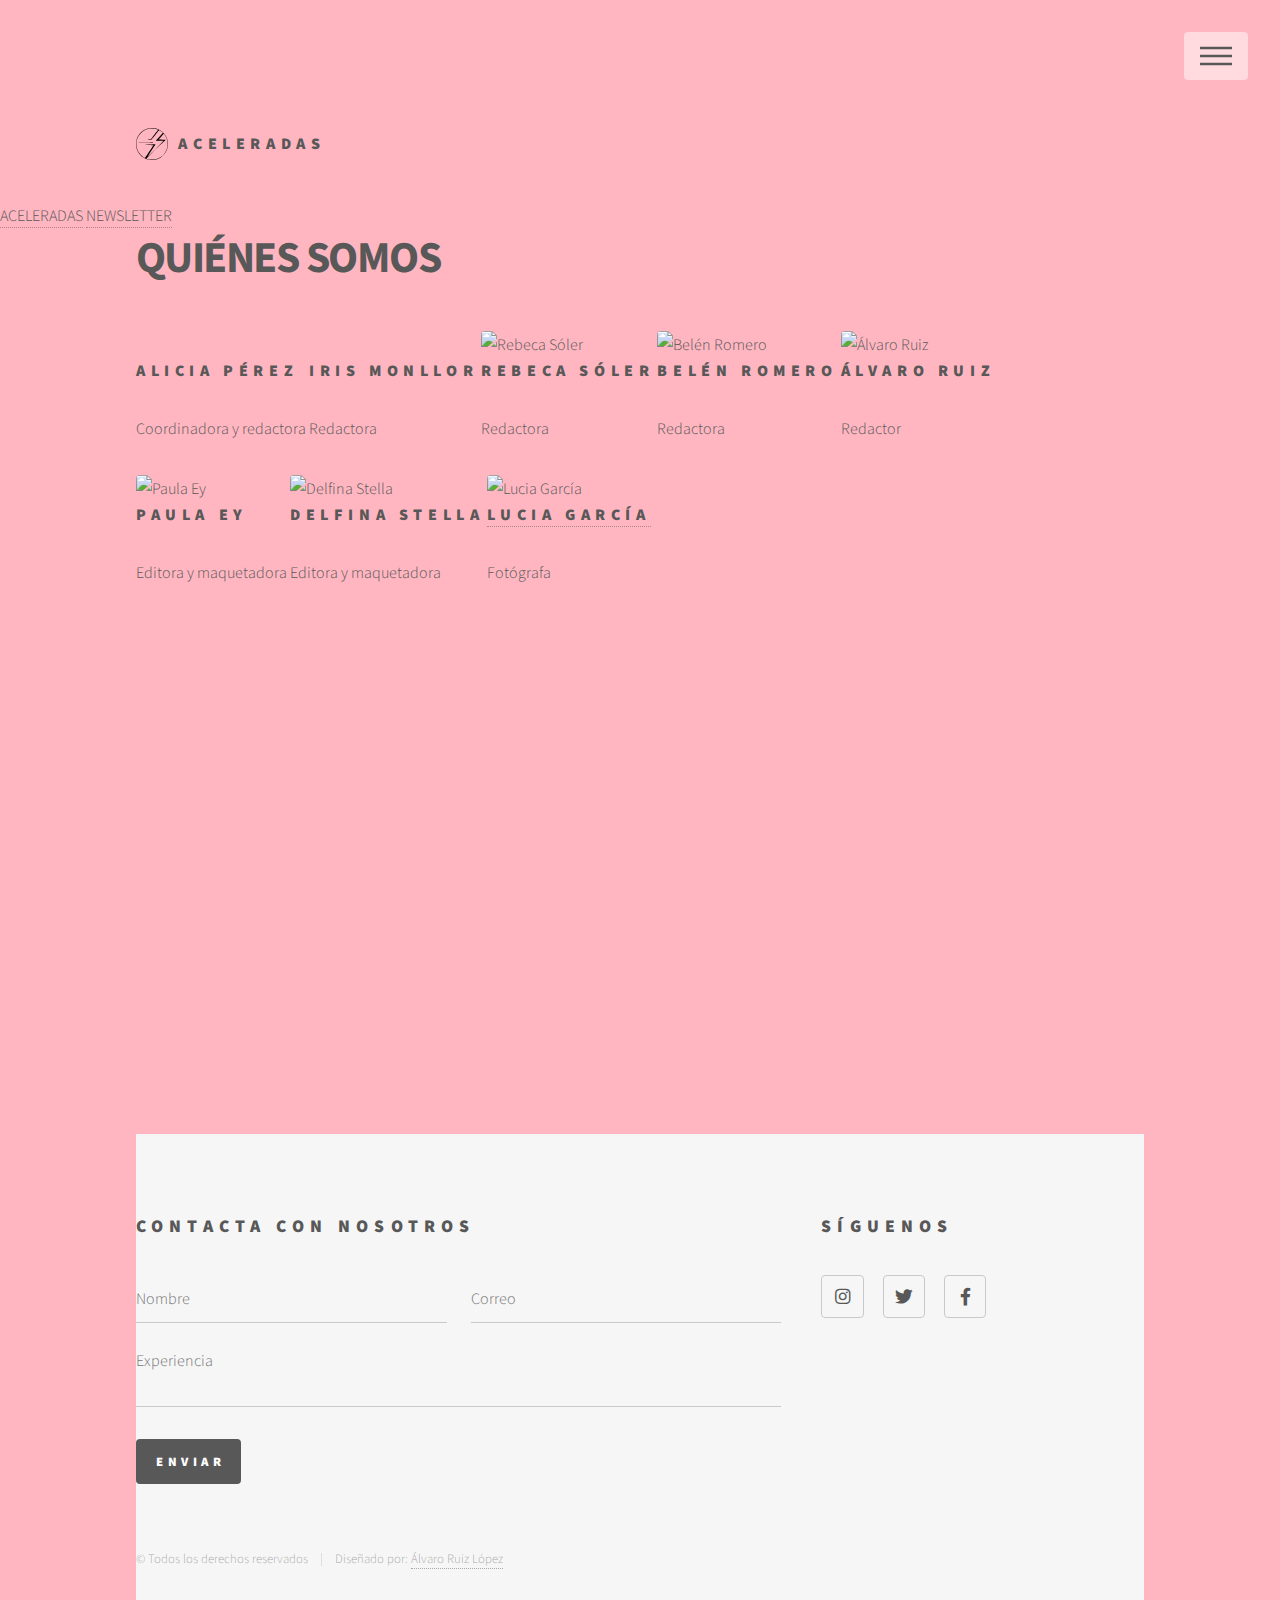
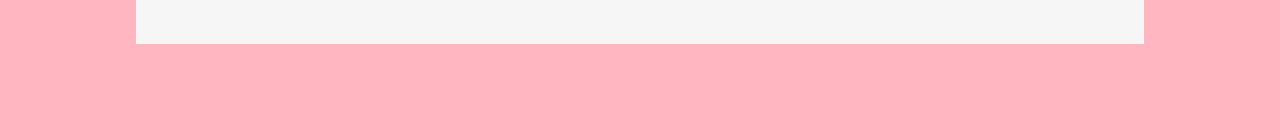
==== commit 6f754ef2: "Equipo.html" ====
--- a/elements.html
+++ b/elements.html
@@ -6,11 +6,26 @@
 -->
 <html>
 	<head>
-		<title>Elements - Phantom by HTML5 UP</title>
+
+		<!-- Google tag (gtag.js) -->
+<script async src="https://www.googletagmanager.com/gtag/js?id=G-6P8X4ZPJCY"></script>
+<script>
+  window.dataLayer = window.dataLayer || [];
+  function gtag(){dataLayer.push(arguments);}
+  gtag('js', new Date());
+
+  gtag('config', 'G-6P8X4ZPJCY');
+</script>
+						
+		<title>Aceleradas</title>
 		<meta charset="utf-8" />
 		<meta name="viewport" content="width=device-width, initial-scale=1, user-scalable=no" />
 		<link rel="stylesheet" href="assets/css/main.css" />
 		<noscript><link rel="stylesheet" href="assets/css/noscript.css" /></noscript>
+
+	<!-- Favicon -->
+		 <link rel="icon" href="images/aceleradas.svg" type="image/svg" sizes="32x32"> </link>
+
 	</head>
 	<body class="is-preload">
 		<!-- Wrapper -->
@@ -22,13 +37,13 @@
 
 							<!-- Logo -->
 								<a href="index.html" class="logo">
-									<span class="symbol"><img src="images/logo.svg" alt="" /></span><span class="title">Phantom</span>
+									<span class="symbol"><img src="images/aceleradas.svg" alt="" /></span><span class="title">Aceleradas</span>
 								</a>
 
 							<!-- Nav -->
 								<nav>
-									<ul>
-										<li><a href="#menu">Menu</a></li>
+									<ul class="nav-centered">
+										<li><a href="#menu">Menú</a></li>
 									</ul>
 								</nav>
 
@@ -37,370 +52,126 @@
 
 				<!-- Menu -->
 					<nav id="menu">
-						<h2>Menu</h2>
+						<h2>Menú</h2>
 						<ul>
-							<li><a href="index.html">Home</a></li>
-							<li><a href="generic.html">Ipsum veroeros</a></li>
-							<li><a href="generic.html">Tempus etiam</a></li>
-							<li><a href="generic.html">Consequat dolor</a></li>
-							<li><a href="elements.html">Elements</a></li>
+							<li><a href="index.html">Aceleradas</a></li>
+										<li><a href="generic.html">Quiénes somos</a></li>
+							<li><a href="generic.html">Newsletter</a></li>
+							
 						</ul>
 					</nav>
+
+ <nav>
+        <a href="index.html">ACELERADAS</a>
+        <a href="contacto.html">NEWSLETTER</a>
+    </nav>
+
+						
 
 				<!-- Main -->
 					<div id="main">
 						<div class="inner">
-							<h1>Elements</h1>
-
-							<!-- Text -->
-								<section>
-									<h2>Text</h2>
-									<p>This is <b>bold</b> and this is <strong>strong</strong>. This is <i>italic</i> and this is <em>emphasized</em>.
-									This is <sup>superscript</sup> text and this is <sub>subscript</sub> text.
-									This is <u>underlined</u> and this is code: <code>for (;;) { ... }</code>. Finally, <a href="#">this is a link</a>.</p>
-									<hr />
-									<p>Nunc lacinia ante nunc ac lobortis. Interdum adipiscing gravida odio porttitor sem non mi integer non faucibus ornare mi ut ante amet placerat aliquet. Volutpat eu sed ante lacinia sapien lorem accumsan varius montes viverra nibh in adipiscing blandit tempus accumsan.</p>
-									<hr />
-									<h2>Heading Level 2</h2>
-									<h3>Heading Level 3</h3>
-									<h4>Heading Level 4</h4>
-									<hr />
-									<h3>Blockquote</h3>
-									<blockquote>Fringilla nisl. Donec accumsan interdum nisi, quis tincidunt felis sagittis eget tempus euismod. Vestibulum ante ipsum primis in faucibus vestibulum. Blandit adipiscing eu felis iaculis volutpat ac adipiscing accumsan faucibus. Vestibulum ante ipsum primis in faucibus lorem ipsum dolor sit amet nullam adipiscing eu felis.</blockquote>
-									<h3>Preformatted</h3>
-									<pre><code>i = 0;
-
-while (!deck.isInOrder()) {
-    print 'Iteration ' + i;
-    deck.shuffle();
-    i++;
-}
-
-print 'It took ' + i + ' iterations to sort the deck.';</code></pre>
-								</section>
-
-							<!-- Lists -->
-								<section>
-									<h2>Lists</h2>
-									<div class="row">
-										<div class="col-6 col-12-medium">
-											<h3>Unordered</h3>
-											<ul>
-												<li>Dolor pulvinar etiam.</li>
-												<li>Sagittis adipiscing.</li>
-												<li>Felis enim feugiat.</li>
-											</ul>
-											<h3>Alternate</h3>
-											<ul class="alt">
-												<li>Dolor pulvinar etiam.</li>
-												<li>Sagittis adipiscing.</li>
-												<li>Felis enim feugiat.</li>
-											</ul>
-										</div>
-										<div class="col-6 col-12-medium">
-											<h3>Ordered</h3>
-											<ol>
-												<li>Dolor pulvinar etiam.</li>
-												<li>Etiam vel felis viverra.</li>
-												<li>Felis enim feugiat.</li>
-												<li>Dolor pulvinar etiam.</li>
-												<li>Etiam vel felis lorem.</li>
-												<li>Felis enim et feugiat.</li>
-											</ol>
-											<h3>Icons</h3>
-											<ul class="icons">
-												<li><a href="#" class="icon brands style1 fa-twitter"><span class="label">Twitter</span></a></li>
-												<li><a href="#" class="icon brands style1 fa-facebook-f"><span class="label">Facebook</span></a></li>
-												<li><a href="#" class="icon brands style1 fa-instagram"><span class="label">Instagram</span></a></li>
-												<li><a href="#" class="icon brands style1 fa-github"><span class="label">Github</span></a></li>
-											</ul>
-											<ul class="icons">
-												<li><a href="#" class="icon brands style2 fa-twitter"><span class="label">Twitter</span></a></li>
-												<li><a href="#" class="icon brands style2 fa-facebook-f"><span class="label">Facebook</span></a></li>
-												<li><a href="#" class="icon brands style2 fa-instagram"><span class="label">Instagram</span></a></li>
-												<li><a href="#" class="icon brands style2 fa-github"><span class="label">Github</span></a></li>
-											</ul>
-										</div>
-									</div>
-									<h2>Actions</h2>
-									<div class="row">
-										<div class="col-6 col-12-medium">
-											<ul class="actions">
-												<li><a href="#" class="button primary">Default</a></li>
-												<li><a href="#" class="button">Default</a></li>
-											</ul>
-											<ul class="actions small">
-												<li><a href="#" class="button primary small">Small</a></li>
-												<li><a href="#" class="button small">Small</a></li>
-											</ul>
-											<ul class="actions stacked">
-												<li><a href="#" class="button primary">Default</a></li>
-												<li><a href="#" class="button">Default</a></li>
-											</ul>
-											<ul class="actions stacked">
-												<li><a href="#" class="button primary small">Small</a></li>
-												<li><a href="#" class="button small">Small</a></li>
-											</ul>
-										</div>
-										<div class="col-6 col-12-medium">
-											<ul class="actions stacked">
-												<li><a href="#" class="button primary fit">Default</a></li>
-												<li><a href="#" class="button fit">Default</a></li>
-											</ul>
-											<ul class="actions stacked">
-												<li><a href="#" class="button primary small fit">Small</a></li>
-												<li><a href="#" class="button small fit">Small</a></li>
-											</ul>
-										</div>
-									</div>
-								</section>
-
-							<!-- Table -->
-								<section>
-									<h2>Table</h2>
-									<h3>Default</h3>
-									<div class="table-wrapper">
-										<table>
-											<thead>
-												<tr>
-													<th>Name</th>
-													<th>Description</th>
-													<th>Price</th>
-												</tr>
-											</thead>
-											<tbody>
-												<tr>
-													<td>Item One</td>
-													<td>Ante turpis integer aliquet porttitor.</td>
-													<td>29.99</td>
-												</tr>
-												<tr>
-													<td>Item Two</td>
-													<td>Vis ac commodo adipiscing arcu aliquet.</td>
-													<td>19.99</td>
-												</tr>
-												<tr>
-													<td>Item Three</td>
-													<td> Morbi faucibus arcu accumsan lorem.</td>
-													<td>29.99</td>
-												</tr>
-												<tr>
-													<td>Item Four</td>
-													<td>Vitae integer tempus condimentum.</td>
-													<td>19.99</td>
-												</tr>
-												<tr>
-													<td>Item Five</td>
-													<td>Ante turpis integer aliquet porttitor.</td>
-													<td>29.99</td>
-												</tr>
-											</tbody>
-											<tfoot>
-												<tr>
-													<td colspan="2"></td>
-													<td>100.00</td>
-												</tr>
-											</tfoot>
-										</table>
-									</div>
-
-									<h3>Alternate</h3>
-									<div class="table-wrapper">
-										<table class="alt">
-											<thead>
-												<tr>
-													<th>Name</th>
-													<th>Description</th>
-													<th>Price</th>
-												</tr>
-											</thead>
-											<tbody>
-												<tr>
-													<td>Item One</td>
-													<td>Ante turpis integer aliquet porttitor.</td>
-													<td>29.99</td>
-												</tr>
-												<tr>
-													<td>Item Two</td>
-													<td>Vis ac commodo adipiscing arcu aliquet.</td>
-													<td>19.99</td>
-												</tr>
-												<tr>
-													<td>Item Three</td>
-													<td> Morbi faucibus arcu accumsan lorem.</td>
-													<td>29.99</td>
-												</tr>
-												<tr>
-													<td>Item Four</td>
-													<td>Vitae integer tempus condimentum.</td>
-													<td>19.99</td>
-												</tr>
-												<tr>
-													<td>Item Five</td>
-													<td>Ante turpis integer aliquet porttitor.</td>
-													<td>29.99</td>
-												</tr>
-											</tbody>
-											<tfoot>
-												<tr>
-													<td colspan="2"></td>
-													<td>100.00</td>
-												</tr>
-											</tfoot>
-										</table>
-									</div>
-								</section>
-
-							<!-- Buttons -->
-								<section>
-									<h3>Buttons</h3>
-									<ul class="actions">
-										<li><a href="#" class="button primary">Primary</a></li>
-										<li><a href="#" class="button">Default</a></li>
-									</ul>
-									<ul class="actions">
-										<li><a href="#" class="button large">Large</a></li>
-										<li><a href="#" class="button">Default</a></li>
-										<li><a href="#" class="button small">Small</a></li>
-									</ul>
-									<ul class="actions fit">
-										<li><a href="#" class="button primary fit">Fit</a></li>
-										<li><a href="#" class="button fit">Fit</a></li>
-										<li><a href="#" class="button fit">Fit</a></li>
-									</ul>
-									<ul class="actions fit small">
-										<li><a href="#" class="button primary fit small">Fit + Small</a></li>
-										<li><a href="#" class="button fit small">Fit + Small</a></li>
-										<li><a href="#" class="button fit small">Fit + Small</a></li>
-									</ul>
-									<ul class="actions">
-										<li><a href="#" class="button primary icon solid fa-download">Icon</a></li>
-										<li><a href="#" class="button icon solid fa-upload">Icon</a></li>
-										<li><a href="#" class="button icon solid fa-save">Icon</a></li>
-									</ul>
-									<ul class="actions">
-										<li><span class="button primary disabled">Disabled</span></li>
-										<li><span class="button disabled">Disabled</span></li>
-									</ul>
-								</section>
-
-							<!-- Form -->
-								<section>
-									<h2>Form</h2>
-									<form method="post" action="#">
-										<div class="row gtr-uniform">
-											<div class="col-6 col-12-xsmall">
-												<input type="text" name="demo-name" id="demo-name" value="" placeholder="Name" />
-											</div>
-											<div class="col-6 col-12-xsmall">
-												<input type="email" name="demo-email" id="demo-email" value="" placeholder="Email" />
-											</div>
-											<div class="col-12">
-												<select name="demo-category" id="demo-category">
-													<option value="">- Category -</option>
-													<option value="1">Manufacturing</option>
-													<option value="1">Shipping</option>
-													<option value="1">Administration</option>
-													<option value="1">Human Resources</option>
-												</select>
-											</div>
-											<div class="col-4 col-12-small">
-												<input type="radio" id="demo-priority-low" name="demo-priority" checked>
-												<label for="demo-priority-low">Low</label>
-											</div>
-											<div class="col-4 col-12-small">
-												<input type="radio" id="demo-priority-normal" name="demo-priority">
-												<label for="demo-priority-normal">Normal</label>
-											</div>
-											<div class="col-4 col-12-small">
-												<input type="radio" id="demo-priority-high" name="demo-priority">
-												<label for="demo-priority-high">High</label>
-											</div>
-											<div class="col-6 col-12-small">
-												<input type="checkbox" id="demo-copy" name="demo-copy">
-												<label for="demo-copy">Email me a copy</label>
-											</div>
-											<div class="col-6 col-12-small">
-												<input type="checkbox" id="demo-human" name="demo-human" checked>
-												<label for="demo-human">Not a robot</label>
-											</div>
-											<div class="col-12">
-												<textarea name="demo-message" id="demo-message" placeholder="Enter your message" rows="6"></textarea>
-											</div>
-											<div class="col-12">
-												<ul class="actions">
-													<li><input type="submit" value="Send Message" class="primary" /></li>
-													<li><input type="reset" value="Reset" /></li>
-												</ul>
-											</div>
-										</div>
-									</form>
-								</section>
-
-							<!-- Image -->
-								<section>
-									<h2>Image</h2>
-									<h3>Fit</h3>
-									<div class="box alt">
-										<div class="row gtr-uniform">
-											<div class="col-12"><span class="image fit"><img src="images/pic13.jpg" alt="" /></span></div>
-											<div class="col-4"><span class="image fit"><img src="images/pic01.jpg" alt="" /></span></div>
-											<div class="col-4"><span class="image fit"><img src="images/pic02.jpg" alt="" /></span></div>
-											<div class="col-4"><span class="image fit"><img src="images/pic03.jpg" alt="" /></span></div>
-											<div class="col-4"><span class="image fit"><img src="images/pic03.jpg" alt="" /></span></div>
-											<div class="col-4"><span class="image fit"><img src="images/pic01.jpg" alt="" /></span></div>
-											<div class="col-4"><span class="image fit"><img src="images/pic02.jpg" alt="" /></span></div>
-											<div class="col-4"><span class="image fit"><img src="images/pic02.jpg" alt="" /></span></div>
-											<div class="col-4"><span class="image fit"><img src="images/pic03.jpg" alt="" /></span></div>
-											<div class="col-4"><span class="image fit"><img src="images/pic01.jpg" alt="" /></span></div>
-										</div>
-									</div>
-									<h3>Left &amp; Right</h3>
-									<p><span class="image left"><img src="images/pic14.jpg" alt="" /></span>Fringilla nisl. Donec accumsan interdum nisi, quis tincidunt felis sagittis eget. tempus euismod. Vestibulum ante ipsum primis in faucibus vestibulum. Blandit adipiscing eu felis iaculis volutpat ac adipiscing accumsan eu faucibus. Integer ac pellentesque praesent tincidunt felis sagittis eget. tempus euismod. Vestibulum ante ipsum primis in faucibus vestibulum. Blandit adipiscing eu felis iaculis volutpat ac adipiscing accumsan eu faucibus. Integer ac pellentesque praesent. Donec accumsan interdum nisi, quis tincidunt felis sagittis eget. tempus euismod. Vestibulum ante ipsum primis in faucibus vestibulum. Blandit adipiscing eu felis iaculis volutpat ac adipiscing accumsan eu faucibus. Integer ac pellentesque praesent tincidunt felis sagittis eget. tempus euismod. Vestibulum ante ipsum primis in faucibus vestibulum. Blandit adipiscing eu felis iaculis volutpat ac adipiscing accumsan eu faucibus. Integer ac pellentesque praesent. Blandit adipiscing eu felis iaculis volutpat ac adipiscing accumsan eu faucibus. Integer ac pellentesque praesent tincidunt felis sagittis eget. tempus euismod. Vestibulum ante ipsum primis in faucibus vestibulum. Blandit adipiscing eu felis iaculis volutpat ac adipiscing accumsan eu faucibus. Integer ac pellentesque praesent.</p>
-									<p><span class="image right"><img src="images/pic15.jpg" alt="" /></span>Fringilla nisl. Donec accumsan interdum nisi, quis tincidunt felis sagittis eget. tempus euismod. Vestibulum ante ipsum primis in faucibus vestibulum. Blandit adipiscing eu felis iaculis volutpat ac adipiscing accumsan eu faucibus. Integer ac pellentesque praesent tincidunt felis sagittis eget. tempus euismod. Vestibulum ante ipsum primis in faucibus vestibulum. Blandit adipiscing eu felis iaculis volutpat ac adipiscing accumsan eu faucibus. Integer ac pellentesque praesent. Donec accumsan interdum nisi, quis tincidunt felis sagittis eget. tempus euismod. Vestibulum ante ipsum primis in faucibus vestibulum. Blandit adipiscing eu felis iaculis volutpat ac adipiscing accumsan eu faucibus. Integer ac pellentesque praesent tincidunt felis sagittis eget. tempus euismod. Vestibulum ante ipsum primis in faucibus vestibulum. Blandit adipiscing eu felis iaculis volutpat ac adipiscing accumsan eu faucibus. Integer ac pellentesque praesent. Blandit adipiscing eu felis iaculis volutpat ac adipiscing accumsan eu faucibus. Integer ac pellentesque praesent tincidunt felis sagittis eget. tempus euismod. Vestibulum ante ipsum primis in faucibus vestibulum. Blandit adipiscing eu felis iaculis volutpat ac adipiscing accumsan eu faucibus. Integer ac pellentesque praesent.</p>
-								</section>
-
-						</div>
-					</div>
+							<h1>QUIÉNES SOMOS</h1>
+
+
+<body>
+    <section class="team">
+        <div class="image">
+            <img src="images/aliciasin.png" alt="">
+            <h3>Alicia Pérez</h3>
+            <p>Coordinadora y redactora</p>
+        </div>
+        <div class="image">
+            <img src="images/irissin.png" alt="">
+            <h3>Iris Monllor</h3>
+            <p>Redactora</p>
+        </div>
+        <div class="image">
+            <img src="images/rebecasin.png" alt="Rebeca Sóler">
+            <h3>Rebeca Sóler</h3>
+            <p>Redactora</p>
+        </div>
+        <div class="image">
+            <img src="images/belensin.png" alt="Belén Romero">
+            <h3>Belén Romero</h3>
+            <p>Redactora</p>
+        </div>
+        <div class="image">
+            <img src="images/yosin.png" alt="Álvaro Ruiz">
+            <h3>Álvaro Ruiz</h3>
+            <p>Redactor</p>
+        </div>
+        <div class="image">
+            <img src="images/paulasin.png" alt="Paula Ey">
+            <h3>Paula Ey</h3>
+            <p>Editora y maquetadora</p>
+        </div>
+        <div class="image">
+            <img src="images/delfisin.png" alt="Delfina Stella">
+            <h3>Delfina Stella</h3>
+            <p>Editora y maquetadora</p>
+        </div>
+        <div class="image">
+            <img src="images/luciasin.png" alt="Lucia García">
+            <h3><a href="https://lucia37-code.github.io/Fotosluz/" target="_blank">Lucia García</a></h3>
+            <p>Fotógrafa</p>
+        </div>
+    </section>
+</body>
+
+
+
+<br> 
+<br> 
+
+
+
+
+				<!-- Esto es el mapa. Se ve bastante bien. Debo dejarlo así. Ya lleva url de la umh. -->
+
+<section id="mapa">
+
+    
+  <iframe src="https://www.google.com/maps/embed?pb=!1m18!1m12!1m3!1d2365.4067602681116!2d-0.6890709435334746!3d38.27928590798043!2m3!1f0!2f0!3f0!3m2!1i1024!2i768!4f13.1!3m3!1m2!1s0xd63b664c13f2bcd%3A0x12cb7dc3d4ad3cb8!2sEd%20Atzavares%20UMH!5e0!3m2!1ses!2ses!4v1732098497132!5m2!1ses!2ses" width="600" height="450" style="border:0;" allowfullscreen="" loading="lazy" referrerpolicy="no-referrer-when-downgrade"></iframe>
+  </section>
 
 				<!-- Footer -->
 					<footer id="footer">
 						<div class="inner">
 							<section>
-								<h2>Get in touch</h2>
+								<h2>Contacta con nosotros</h2>
 								<form method="post" action="#">
 									<div class="fields">
 										<div class="field half">
-											<input type="text" name="name" id="name" placeholder="Name" />
+											<input type="text" name="nombre" id="nombre" placeholder="Nombre" />
 										</div>
 										<div class="field half">
-											<input type="email" name="email" id="email" placeholder="Email" />
+											<input type="email" name="correo" id="correo" placeholder="Correo" />
 										</div>
 										<div class="field">
-											<textarea name="message" id="message" placeholder="Message"></textarea>
+											<textarea name="experiencia" id="message" placeholder="Experiencia"></textarea>
 										</div>
 									</div>
 									<ul class="actions">
-										<li><input type="submit" value="Send" class="primary" /></li>
+										<li><input type="submit" value="Enviar" class="primary" /></li>
 									</ul>
 								</form>
 							</section>
 							<section>
-								<h2>Follow</h2>
+								<h2>Síguenos</h2>
 								<ul class="icons">
+									<li><a href="#" class="icon brands style2 fa-instagram"><span class="label">Instagram</span></a></li>
 									<li><a href="#" class="icon brands style2 fa-twitter"><span class="label">Twitter</span></a></li>
 									<li><a href="#" class="icon brands style2 fa-facebook-f"><span class="label">Facebook</span></a></li>
-									<li><a href="#" class="icon brands style2 fa-instagram"><span class="label">Instagram</span></a></li>
-									<li><a href="#" class="icon brands style2 fa-dribbble"><span class="label">Dribbble</span></a></li>
-									<li><a href="#" class="icon brands style2 fa-github"><span class="label">GitHub</span></a></li>
-									<li><a href="#" class="icon brands style2 fa-500px"><span class="label">500px</span></a></li>
-									<li><a href="#" class="icon solid style2 fa-phone"><span class="label">Phone</span></a></li>
-									<li><a href="#" class="icon solid style2 fa-envelope"><span class="label">Email</span></a></li>
+				
+
 								</ul>
 							</section>
 							<ul class="copyright">
-								<li>&copy; Untitled. All rights reserved</li><li>Design: <a href="http://html5up.net">HTML5 UP</a></li>
+								<li>&copy; Todos los derechos reservados</li><li>Diseñado por: <a href="http://html5up.net">Álvaro Ruiz López</a></li>
 							</ul>
+
+	
 						</div>
 					</footer>
 
@@ -413,5 +184,20 @@
 			<script src="assets/js/util.js"></script>
 			<script src="assets/js/main.js"></script>
 
+		
+
+	<!-- Fondo de la página -->
+<html lang="es">
+<head>
+    <meta charset="UTF-8">
+    <meta name="viewport" content="width=device-width, initial-scale=1.0">
+    <title>Cambiar Fondo</title>
+
+</head>
+<body style="background-color: lightpink;">
+   
+</body>
+</html>
+
 	</body>
-</html>+</html>
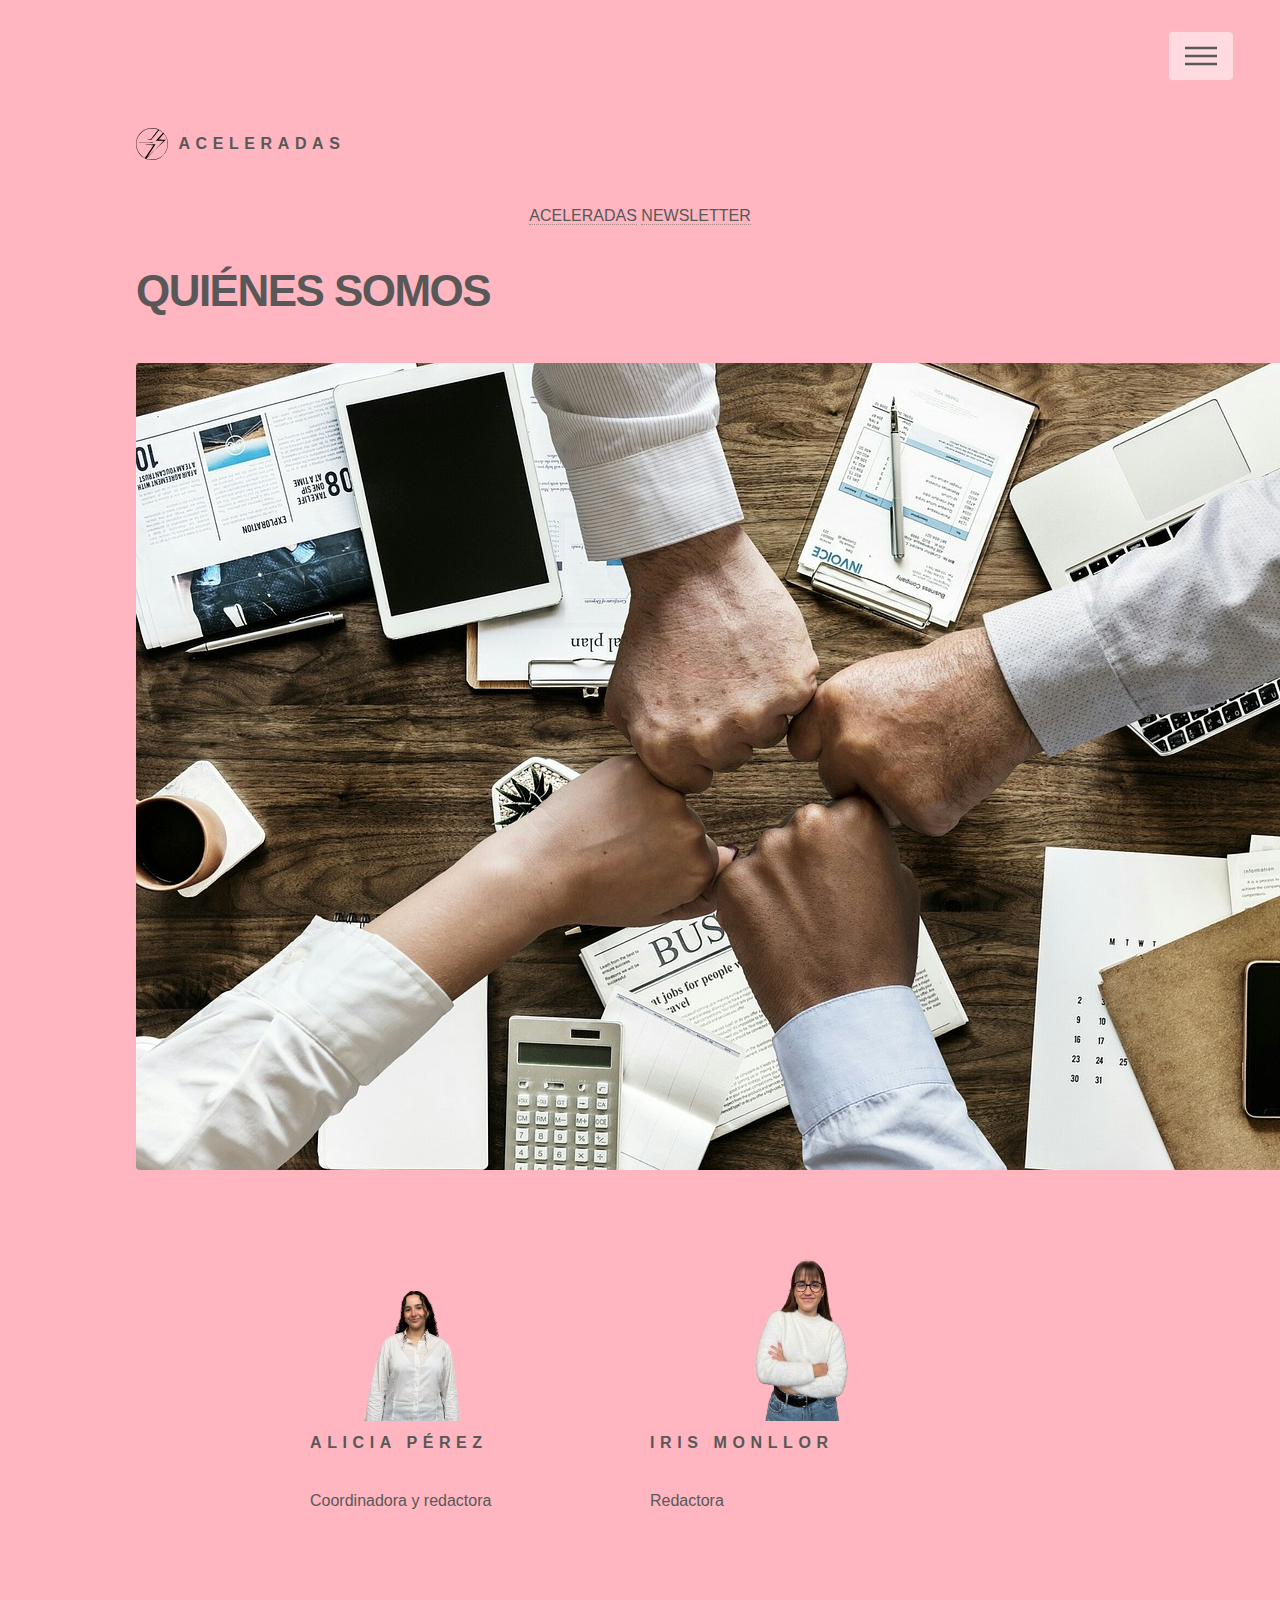
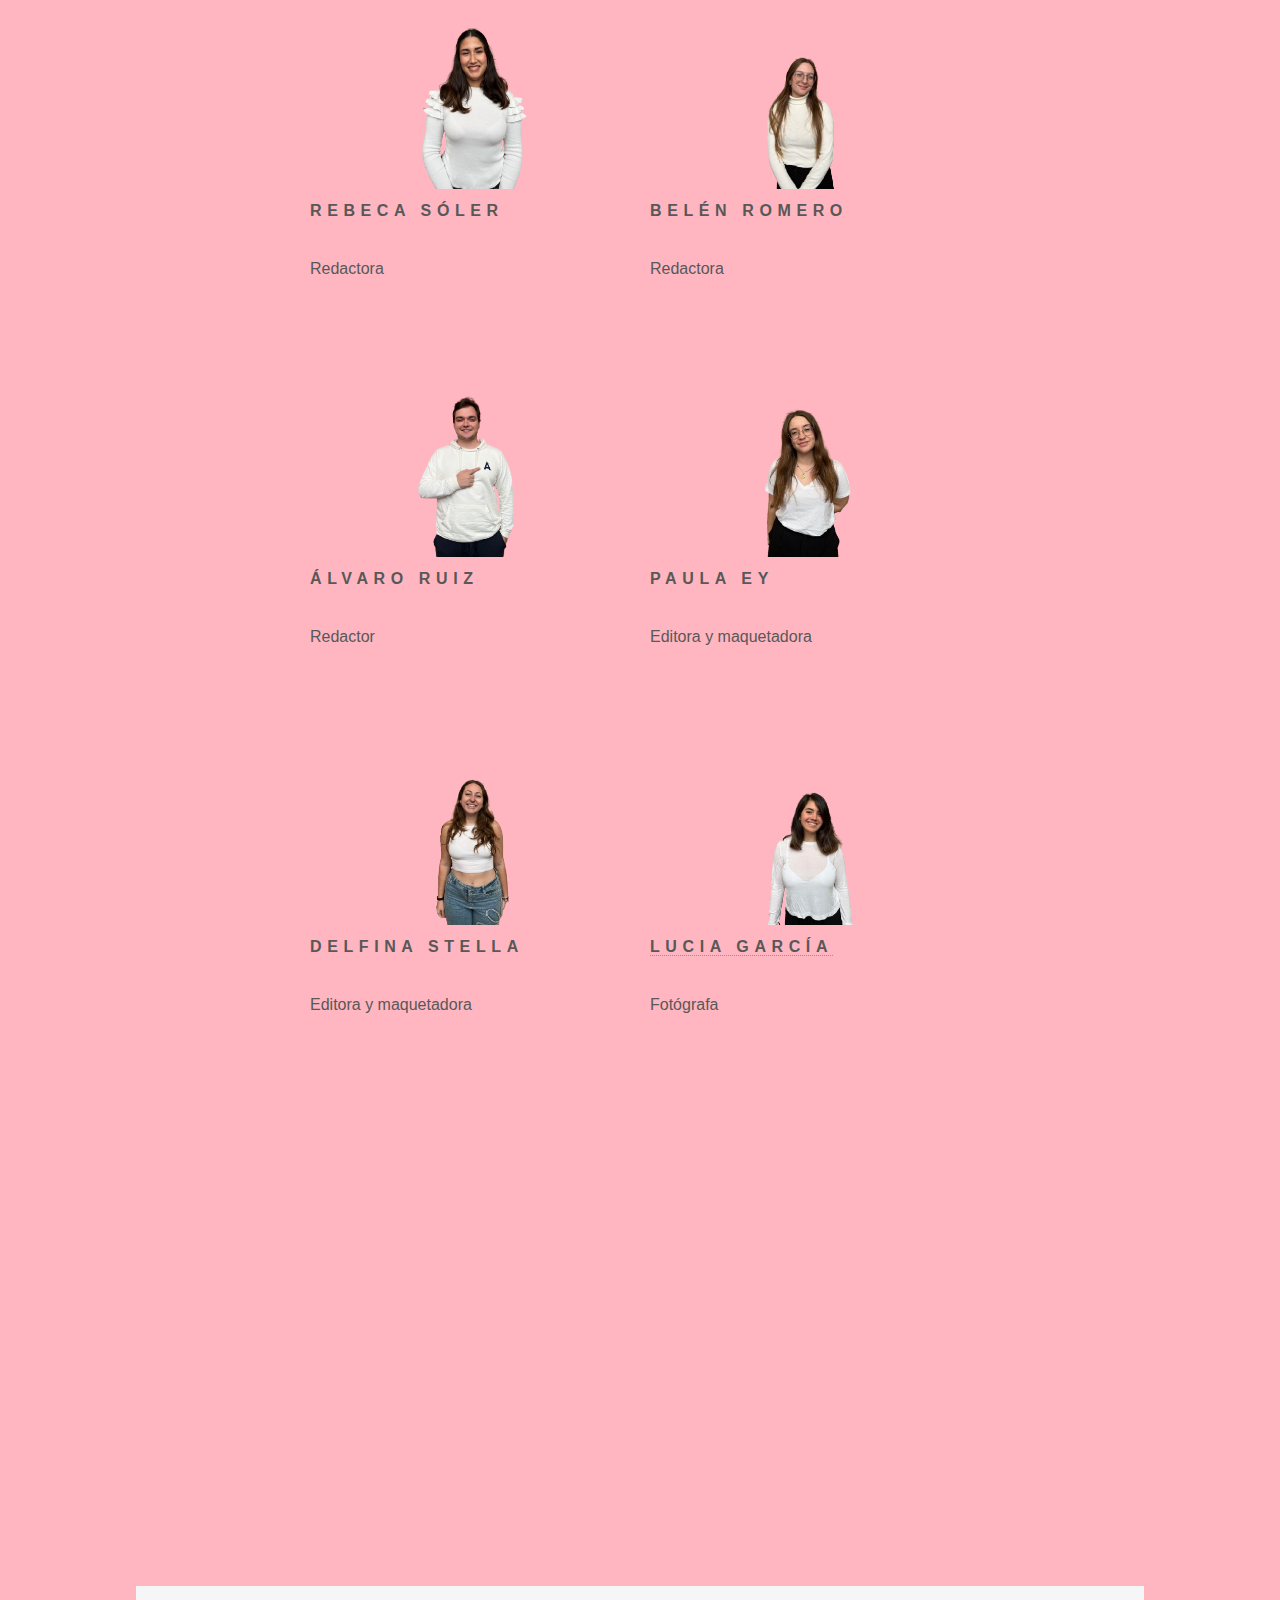
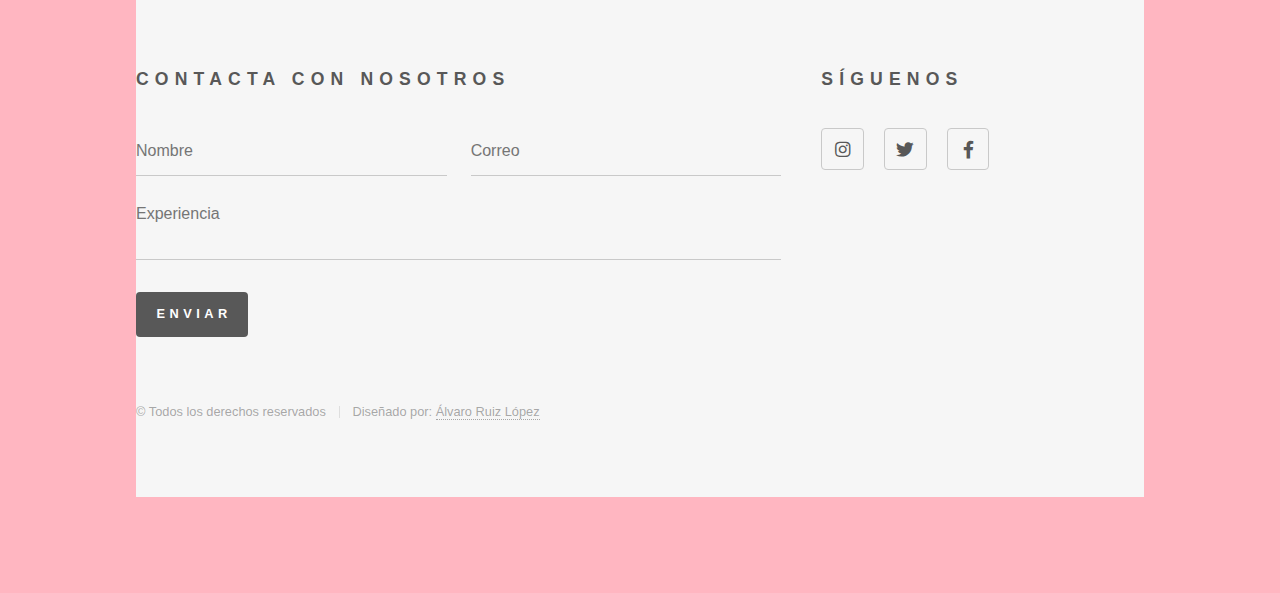
==== commit 2ad10639: "elements.html" ====
--- a/elements.html
+++ b/elements.html
@@ -61,10 +61,9 @@
 						</ul>
 					</nav>
 
- <nav>
-        <a href="index.html">ACELERADAS</a>
-        <a href="contacto.html">NEWSLETTER</a>
-    </nav>
+ 	<p style="text-align: center;"> <a href="index.html">ACELERADAS</a>
+        <a href="generic.html">NEWSLETTER</a>
+      </p>
 
 						
 
@@ -73,7 +72,9 @@
 						<div class="inner">
 							<h1>QUIÉNES SOMOS</h1>
 
-
+<span class="image">
+										<img src="images/equipo.jpg" alt="" />
+									</span>
 <body>
     <section class="team">
         <div class="image">
--- a/assets/css/main.css
+++ b/assets/css/main.css
@@ -1,3329 +1,3576 @@
-@import url(fontawesome-all.min.css);
-@import url("https://fonts.googleapis.com/css?family=Source+Sans+Pro:300,700,900");
-
+@import url(fontawesome-all.min.css);
+@import url("https://fonts.googleapis.com/css?family=Source+Sans+Pro:300,700,900");
+
 /*
 	Phantom by HTML5 UP
 	html5up.net | @ajlkn
 	Free for personal and commercial use under the CCA 3.0 license (html5up.net/license)
-*/
-
-html, body, div, span, applet, object,
-iframe, h1, h2, h3, h4, h5, h6, p, blockquote,
-pre, a, abbr, acronym, address, big, cite,
-code, del, dfn, em, img, ins, kbd, q, s, samp,
-small, strike, strong, sub, sup, tt, var, b,
-u, i, center, dl, dt, dd, ol, ul, li, fieldset,
-form, label, legend, table, caption, tbody,
-tfoot, thead, tr, th, td, article, aside,
-canvas, details, embed, figure, figcaption,
-footer, header, hgroup, menu, nav, output, ruby,
-section, summary, time, mark, audio, video {
-	margin: 0;
-	padding: 0;
-	border: 0;
-	font-size: 100%;
-	font: inherit;
-	vertical-align: baseline;}
-
-article, aside, details, figcaption, figure,
-footer, header, hgroup, menu, nav, section {
-	display: block;}
-
-body {
-	line-height: 1;
-}
-
-ol, ul {
-	list-style: none;
-}
-
-blockquote, q {
-	quotes: none;
-}
-
-	blockquote:before, blockquote:after, q:before, q:after {
-		content: '';
-		content: none;
-	}
-
-table {
-	border-collapse: collapse;
-	border-spacing: 0;
-}
-
-body {
-	-webkit-text-size-adjust: none;
-}
-
-mark {
-	background-color: transparent;
-	color: inherit;
-}
-
-input::-moz-focus-inner {
-	border: 0;
-	padding: 0;
-}
-
-input, select, textarea {
-	-moz-appearance: none;
-	-webkit-appearance: none;
-	-ms-appearance: none;
-	appearance: none;
-}
-
-/* Basic */
-
-	@-ms-viewport {
-		width: device-width;
-	}
-
-	body {
-		-ms-overflow-style: scrollbar;
-	}
-
-	@media screen and (max-width: 480px) {
-
-		html, body {
-			min-width: 320px;
-		}
-
-	}
-
-	html {
-		box-sizing: border-box;
-	}
-
-	*, *:before, *:after {
-		box-sizing: inherit;
-	}
-
-	body {
-		background: #ffffff;
-	}
-
-		body.is-preload *, body.is-preload *:before, body.is-preload *:after {
-			-moz-animation: none !important;
-			-webkit-animation: none !important;
-			-ms-animation: none !important;
-			animation: none !important;
-			-moz-transition: none !important;
-			-webkit-transition: none !important;
-			-ms-transition: none !important;
-			transition: none !important;
-		}
-
-/* Type */
-
-	body, input, select, textarea {
-		color: #585858;
-		font-family: "Source Sans Pro", Helvetica, sans-serif;
-		font-size: 16pt;
-		font-weight: 300;
-		line-height: 1.75;
-	}
-
-		@media screen and (max-width: 1680px) {
-
-			body, input, select, textarea {
-				font-size: 14pt;
-			}
-
-		}
-
-		@media screen and (max-width: 1280px) {
-
-			body, input, select, textarea {
-				font-size: 12pt;
-			}
-
-		}
-
-	a {
-		-moz-transition: border-bottom-color 0.2s ease, color 0.2s ease;
-		-webkit-transition: border-bottom-color 0.2s ease, color 0.2s ease;
-		-ms-transition: border-bottom-color 0.2s ease, color 0.2s ease;
-		transition: border-bottom-color 0.2s ease, color 0.2s ease;
-		text-decoration: none;
-		color: #585858;
-		border-bottom: dotted 1px rgba(88, 88, 88, 0.5);
-	}
-
-		a:hover {
-			border-bottom-color: transparent;
-			color: #f2849e !important;
-		}
-
-	strong, b {
-		font-weight: 900;
-	}
-
-	em, i {
-		font-style: italic;
-	}
-
-	p {
-		margin: 0 0 2em 0;
-	}
-
-	h1 {
-		font-size: 2.75em;
-		font-weight: 700;
-		line-height: 1.3;
-		margin: 0 0 1em 0;
-		letter-spacing: -0.035em;
-	}
-
-		h1 a {
-			color: inherit;
-		}
-
-		@media screen and (max-width: 736px) {
-
-			h1 {
-				font-size: 2em;
-				margin: 0 0 1em 0;
-			}
-
-		}
-
-		@media screen and (max-width: 360px) {
-
-			h1 {
-				font-size: 1.75em;
-			}
-
-		}
-
-	h2, h3, h4, h5, h6 {
-		font-weight: 900;
-		line-height: 1.5;
-		margin: 0 0 2em 0;
-		text-transform: uppercase;
-		letter-spacing: 0.35em;
-	}
-
-		h2 a, h3 a, h4 a, h5 a, h6 a {
-			color: inherit;
-		}
-
-	h2 {
-		font-size: 1.1em;
-	}
-
-	h3 {
-		font-size: 1em;
-	}
-
-	h4 {
-		font-size: 0.8em;
-	}
-
-	h5 {
-		font-size: 0.8em;
-	}
-
-	h6 {
-		font-size: 0.8em;
-	}
-
-	@media screen and (max-width: 980px) {
-
-		h1 br, h2 br, h3 br, h4 br, h5 br, h6 br {
-			display: none;
-		}
-
-	}
-
-	@media screen and (max-width: 736px) {
-
-		h2 {
-			font-size: 1em;
-		}
-
-		h3 {
-			font-size: 0.8em;
-		}
-
-	}
-
-	sub {
-		font-size: 0.8em;
-		position: relative;
-		top: 0.5em;
-	}
-
-	sup {
-		font-size: 0.8em;
-		position: relative;
-		top: -0.5em;
-	}
-
-	blockquote {
-		border-left: solid 4px #c9c9c9;
-		font-style: italic;
-		margin: 0 0 2em 0;
-		padding: 0.5em 0 0.5em 2em;
-	}
-
-	code {
-		background: rgba(144, 144, 144, 0.075);
-		border-radius: 4px;
-		border: solid 1px #c9c9c9;
-		font-family: "Courier New", monospace;
-		font-size: 0.9em;
-		margin: 0 0.25em;
-		padding: 0.25em 0.65em;
-	}
-
-	pre {
-		-webkit-overflow-scrolling: touch;
-		font-family: "Courier New", monospace;
-		font-size: 0.9em;
-		margin: 0 0 2em 0;
-	}
-
-		pre code {
-			display: block;
-			line-height: 1.75;
-			padding: 1em 1.5em;
-			overflow-x: auto;
-		}
-
-	hr {
-		border: 0;
-		border-bottom: solid 1px #c9c9c9;
-		margin: 2em 0;
-	}
-
-		hr.major {
-			margin: 3em 0;
-		}
-
-	.align-left {
-		text-align: left;
-	}
-
-	.align-center {
-		text-align: center;
-	}
-
-	.align-right {
-		text-align: right;
-	}
-
-/* Row */
-
-	.row {
-		display: flex;
-		flex-wrap: wrap;
-		box-sizing: border-box;
-		align-items: stretch;
-	}
-
-		.row > * {
-			box-sizing: border-box;
-		}
-
-		.row.gtr-uniform > * > :last-child {
-			margin-bottom: 0;
-		}
-
-		.row.aln-left {
-			justify-content: flex-start;
-		}
-
-		.row.aln-center {
-			justify-content: center;
-		}
-
-		.row.aln-right {
-			justify-content: flex-end;
-		}
-
-		.row.aln-top {
-			align-items: flex-start;
-		}
-
-		.row.aln-middle {
-			align-items: center;
-		}
-
-		.row.aln-bottom {
-			align-items: flex-end;
-		}
-
-		.row > .imp {
-			order: -1;
-		}
-
-		.row > .col-1 {
-			width: 8.33333%;
-		}
-
-		.row > .off-1 {
-			margin-left: 8.33333%;
-		}
-
-		.row > .col-2 {
-			width: 16.66667%;
-		}
-
-		.row > .off-2 {
-			margin-left: 16.66667%;
-		}
-
-		.row > .col-3 {
-			width: 25%;
-		}
-
-		.row > .off-3 {
-			margin-left: 25%;
-		}
-
-		.row > .col-4 {
-			width: 33.33333%;
-		}
-
-		.row > .off-4 {
-			margin-left: 33.33333%;
-		}
-
-		.row > .col-5 {
-			width: 41.66667%;
-		}
-
-		.row > .off-5 {
-			margin-left: 41.66667%;
-		}
-
-		.row > .col-6 {
-			width: 50%;
-		}
-
-		.row > .off-6 {
-			margin-left: 50%;
-		}
-
-		.row > .col-7 {
-			width: 58.33333%;
-		}
-
-		.row > .off-7 {
-			margin-left: 58.33333%;
-		}
-
-		.row > .col-8 {
-			width: 66.66667%;
-		}
-
-		.row > .off-8 {
-			margin-left: 66.66667%;
-		}
-
-		.row > .col-9 {
-			width: 75%;
-		}
-
-		.row > .off-9 {
-			margin-left: 75%;
-		}
-
-		.row > .col-10 {
-			width: 83.33333%;
-		}
-
-		.row > .off-10 {
-			margin-left: 83.33333%;
-		}
-
-		.row > .col-11 {
-			width: 91.66667%;
-		}
-
-		.row > .off-11 {
-			margin-left: 91.66667%;
-		}
-
-		.row > .col-12 {
-			width: 100%;
-		}
-
-		.row > .off-12 {
-			margin-left: 100%;
-		}
-
-		.row.gtr-0 {
-			margin-top: 0;
-			margin-left: 0em;
-		}
-
-			.row.gtr-0 > * {
-				padding: 0 0 0 0em;
-			}
-
-			.row.gtr-0.gtr-uniform {
-				margin-top: 0em;
-			}
-
-				.row.gtr-0.gtr-uniform > * {
-					padding-top: 0em;
-				}
-
-		.row.gtr-25 {
-			margin-top: 0;
-			margin-left: -0.5em;
-		}
-
-			.row.gtr-25 > * {
-				padding: 0 0 0 0.5em;
-			}
-
-			.row.gtr-25.gtr-uniform {
-				margin-top: -0.5em;
-			}
-
-				.row.gtr-25.gtr-uniform > * {
-					padding-top: 0.5em;
-				}
-
-		.row.gtr-50 {
-			margin-top: 0;
-			margin-left: -1em;
-		}
-
-			.row.gtr-50 > * {
-				padding: 0 0 0 1em;
-			}
-
-			.row.gtr-50.gtr-uniform {
-				margin-top: -1em;
-			}
-
-				.row.gtr-50.gtr-uniform > * {
-					padding-top: 1em;
-				}
-
-		.row {
-			margin-top: 0;
-			margin-left: -2em;
-		}
-
-			.row > * {
-				padding: 0 0 0 2em;
-			}
-
-			.row.gtr-uniform {
-				margin-top: -2em;
-			}
-
-				.row.gtr-uniform > * {
-					padding-top: 2em;
-				}
-
-		.row.gtr-150 {
-			margin-top: 0;
-			margin-left: -3em;
-		}
-
-			.row.gtr-150 > * {
-				padding: 0 0 0 3em;
-			}
-
-			.row.gtr-150.gtr-uniform {
-				margin-top: -3em;
-			}
-
-				.row.gtr-150.gtr-uniform > * {
-					padding-top: 3em;
-				}
-
-		.row.gtr-200 {
-			margin-top: 0;
-			margin-left: -4em;
-		}
-
-			.row.gtr-200 > * {
-				padding: 0 0 0 4em;
-			}
-
-			.row.gtr-200.gtr-uniform {
-				margin-top: -4em;
-			}
-
-				.row.gtr-200.gtr-uniform > * {
-					padding-top: 4em;
-				}
-
-		@media screen and (max-width: 1680px) {
-
-			.row {
-				display: flex;
-				flex-wrap: wrap;
-				box-sizing: border-box;
-				align-items: stretch;
-			}
-
-				.row > * {
-					box-sizing: border-box;
-				}
-
-				.row.gtr-uniform > * > :last-child {
-					margin-bottom: 0;
-				}
-
-				.row.aln-left {
-					justify-content: flex-start;
-				}
-
-				.row.aln-center {
-					justify-content: center;
-				}
-
-				.row.aln-right {
-					justify-content: flex-end;
-				}
-
-				.row.aln-top {
-					align-items: flex-start;
-				}
-
-				.row.aln-middle {
-					align-items: center;
-				}
-
-				.row.aln-bottom {
-					align-items: flex-end;
-				}
-
-				.row > .imp-xlarge {
-					order: -1;
-				}
-
-				.row > .col-1-xlarge {
-					width: 8.33333%;
-				}
-
-				.row > .off-1-xlarge {
-					margin-left: 8.33333%;
-				}
-
-				.row > .col-2-xlarge {
-					width: 16.66667%;
-				}
-
-				.row > .off-2-xlarge {
-					margin-left: 16.66667%;
-				}
-
-				.row > .col-3-xlarge {
-					width: 25%;
-				}
-
-				.row > .off-3-xlarge {
-					margin-left: 25%;
-				}
-
-				.row > .col-4-xlarge {
-					width: 33.33333%;
-				}
-
-				.row > .off-4-xlarge {
-					margin-left: 33.33333%;
-				}
-
-				.row > .col-5-xlarge {
-					width: 41.66667%;
-				}
-
-				.row > .off-5-xlarge {
-					margin-left: 41.66667%;
-				}
-
-				.row > .col-6-xlarge {
-					width: 50%;
-				}
-
-				.row > .off-6-xlarge {
-					margin-left: 50%;
-				}
-
-				.row > .col-7-xlarge {
-					width: 58.33333%;
-				}
-
-				.row > .off-7-xlarge {
-					margin-left: 58.33333%;
-				}
-
-				.row > .col-8-xlarge {
-					width: 66.66667%;
-				}
-
-				.row > .off-8-xlarge {
-					margin-left: 66.66667%;
-				}
-
-				.row > .col-9-xlarge {
-					width: 75%;
-				}
-
-				.row > .off-9-xlarge {
-					margin-left: 75%;
-				}
-
-				.row > .col-10-xlarge {
-					width: 83.33333%;
-				}
-
-				.row > .off-10-xlarge {
-					margin-left: 83.33333%;
-				}
-
-				.row > .col-11-xlarge {
-					width: 91.66667%;
-				}
-
-				.row > .off-11-xlarge {
-					margin-left: 91.66667%;
-				}
-
-				.row > .col-12-xlarge {
-					width: 100%;
-				}
-
-				.row > .off-12-xlarge {
-					margin-left: 100%;
-				}
-
-				.row.gtr-0 {
-					margin-top: 0;
-					margin-left: 0em;
-				}
-
-					.row.gtr-0 > * {
-						padding: 0 0 0 0em;
-					}
-
-					.row.gtr-0.gtr-uniform {
-						margin-top: 0em;
-					}
-
-						.row.gtr-0.gtr-uniform > * {
-							padding-top: 0em;
-						}
-
-				.row.gtr-25 {
-					margin-top: 0;
-					margin-left: -0.5em;
-				}
-
-					.row.gtr-25 > * {
-						padding: 0 0 0 0.5em;
-					}
-
-					.row.gtr-25.gtr-uniform {
-						margin-top: -0.5em;
-					}
-
-						.row.gtr-25.gtr-uniform > * {
-							padding-top: 0.5em;
-						}
-
-				.row.gtr-50 {
-					margin-top: 0;
-					margin-left: -1em;
-				}
-
-					.row.gtr-50 > * {
-						padding: 0 0 0 1em;
-					}
-
-					.row.gtr-50.gtr-uniform {
-						margin-top: -1em;
-					}
-
-						.row.gtr-50.gtr-uniform > * {
-							padding-top: 1em;
-						}
-
-				.row {
-					margin-top: 0;
-					margin-left: -2em;
-				}
-
-					.row > * {
-						padding: 0 0 0 2em;
-					}
-
-					.row.gtr-uniform {
-						margin-top: -2em;
-					}
-
-						.row.gtr-uniform > * {
-							padding-top: 2em;
-						}
-
-				.row.gtr-150 {
-					margin-top: 0;
-					margin-left: -3em;
-				}
-
-					.row.gtr-150 > * {
-						padding: 0 0 0 3em;
-					}
-
-					.row.gtr-150.gtr-uniform {
-						margin-top: -3em;
-					}
-
-						.row.gtr-150.gtr-uniform > * {
-							padding-top: 3em;
-						}
-
-				.row.gtr-200 {
-					margin-top: 0;
-					margin-left: -4em;
-				}
-
-					.row.gtr-200 > * {
-						padding: 0 0 0 4em;
-					}
-
-					.row.gtr-200.gtr-uniform {
-						margin-top: -4em;
-					}
-
-						.row.gtr-200.gtr-uniform > * {
-							padding-top: 4em;
-						}
-
-		}
-
-		@media screen and (max-width: 1280px) {
-
-			.row {
-				display: flex;
-				flex-wrap: wrap;
-				box-sizing: border-box;
-				align-items: stretch;
-			}
-
-				.row > * {
-					box-sizing: border-box;
-				}
-
-				.row.gtr-uniform > * > :last-child {
-					margin-bottom: 0;
-				}
-
-				.row.aln-left {
-					justify-content: flex-start;
-				}
-
-				.row.aln-center {
-					justify-content: center;
-				}
-
-				.row.aln-right {
-					justify-content: flex-end;
-				}
-
-				.row.aln-top {
-					align-items: flex-start;
-				}
-
-				.row.aln-middle {
-					align-items: center;
-				}
-
-				.row.aln-bottom {
-					align-items: flex-end;
-				}
-
-				.row > .imp-large {
-					order: -1;
-				}
-
-				.row > .col-1-large {
-					width: 8.33333%;
-				}
-
-				.row > .off-1-large {
-					margin-left: 8.33333%;
-				}
-
-				.row > .col-2-large {
-					width: 16.66667%;
-				}
-
-				.row > .off-2-large {
-					margin-left: 16.66667%;
-				}
-
-				.row > .col-3-large {
-					width: 25%;
-				}
-
-				.row > .off-3-large {
-					margin-left: 25%;
-				}
-
-				.row > .col-4-large {
-					width: 33.33333%;
-				}
-
-				.row > .off-4-large {
-					margin-left: 33.33333%;
-				}
-
-				.row > .col-5-large {
-					width: 41.66667%;
-				}
-
-				.row > .off-5-large {
-					margin-left: 41.66667%;
-				}
-
-				.row > .col-6-large {
-					width: 50%;
-				}
-
-				.row > .off-6-large {
-					margin-left: 50%;
-				}
-
-				.row > .col-7-large {
-					width: 58.33333%;
-				}
-
-				.row > .off-7-large {
-					margin-left: 58.33333%;
-				}
-
-				.row > .col-8-large {
-					width: 66.66667%;
-				}
-
-				.row > .off-8-large {
-					margin-left: 66.66667%;
-				}
-
-				.row > .col-9-large {
-					width: 75%;
-				}
-
-				.row > .off-9-large {
-					margin-left: 75%;
-				}
-
-				.row > .col-10-large {
-					width: 83.33333%;
-				}
-
-				.row > .off-10-large {
-					margin-left: 83.33333%;
-				}
-
-				.row > .col-11-large {
-					width: 91.66667%;
-				}
-
-				.row > .off-11-large {
-					margin-left: 91.66667%;
-				}
-
-				.row > .col-12-large {
-					width: 100%;
-				}
-
-				.row > .off-12-large {
-					margin-left: 100%;
-				}
-
-				.row.gtr-0 {
-					margin-top: 0;
-					margin-left: 0em;
-				}
-
-					.row.gtr-0 > * {
-						padding: 0 0 0 0em;
-					}
-
-					.row.gtr-0.gtr-uniform {
-						margin-top: 0em;
-					}
-
-						.row.gtr-0.gtr-uniform > * {
-							padding-top: 0em;
-						}
-
-				.row.gtr-25 {
-					margin-top: 0;
-					margin-left: -0.5em;
-				}
-
-					.row.gtr-25 > * {
-						padding: 0 0 0 0.5em;
-					}
-
-					.row.gtr-25.gtr-uniform {
-						margin-top: -0.5em;
-					}
-
-						.row.gtr-25.gtr-uniform > * {
-							padding-top: 0.5em;
-						}
-
-				.row.gtr-50 {
-					margin-top: 0;
-					margin-left: -1em;
-				}
-
-					.row.gtr-50 > * {
-						padding: 0 0 0 1em;
-					}
-
-					.row.gtr-50.gtr-uniform {
-						margin-top: -1em;
-					}
-
-						.row.gtr-50.gtr-uniform > * {
-							padding-top: 1em;
-						}
-
-				.row {
-					margin-top: 0;
-					margin-left: -2em;
-				}
-
-					.row > * {
-						padding: 0 0 0 2em;
-					}
-
-					.row.gtr-uniform {
-						margin-top: -2em;
-					}
-
-						.row.gtr-uniform > * {
-							padding-top: 2em;
-						}
-
-				.row.gtr-150 {
-					margin-top: 0;
-					margin-left: -3em;
-				}
-
-					.row.gtr-150 > * {
-						padding: 0 0 0 3em;
-					}
-
-					.row.gtr-150.gtr-uniform {
-						margin-top: -3em;
-					}
-
-						.row.gtr-150.gtr-uniform > * {
-							padding-top: 3em;
-						}
-
-				.row.gtr-200 {
-					margin-top: 0;
-					margin-left: -4em;
-				}
-
-					.row.gtr-200 > * {
-						padding: 0 0 0 4em;
-					}
-
-					.row.gtr-200.gtr-uniform {
-						margin-top: -4em;
-					}
-
-						.row.gtr-200.gtr-uniform > * {
-							padding-top: 4em;
-						}
-
-		}
-
-		@media screen and (max-width: 980px) {
-
-			.row {
-				display: flex;
-				flex-wrap: wrap;
-				box-sizing: border-box;
-				align-items: stretch;
-			}
-
-				.row > * {
-					box-sizing: border-box;
-				}
-
-				.row.gtr-uniform > * > :last-child {
-					margin-bottom: 0;
-				}
-
-				.row.aln-left {
-					justify-content: flex-start;
-				}
-
-				.row.aln-center {
-					justify-content: center;
-				}
-
-				.row.aln-right {
-					justify-content: flex-end;
-				}
-
-				.row.aln-top {
-					align-items: flex-start;
-				}
-
-				.row.aln-middle {
-					align-items: center;
-				}
-
-				.row.aln-bottom {
-					align-items: flex-end;
-				}
-
-				.row > .imp-medium {
-					order: -1;
-				}
-
-				.row > .col-1-medium {
-					width: 8.33333%;
-				}
-
-				.row > .off-1-medium {
-					margin-left: 8.33333%;
-				}
-
-				.row > .col-2-medium {
-					width: 16.66667%;
-				}
-
-				.row > .off-2-medium {
-					margin-left: 16.66667%;
-				}
-
-				.row > .col-3-medium {
-					width: 25%;
-				}
-
-				.row > .off-3-medium {
-					margin-left: 25%;
-				}
-
-				.row > .col-4-medium {
-					width: 33.33333%;
-				}
-
-				.row > .off-4-medium {
-					margin-left: 33.33333%;
-				}
-
-				.row > .col-5-medium {
-					width: 41.66667%;
-				}
-
-				.row > .off-5-medium {
-					margin-left: 41.66667%;
-				}
-
-				.row > .col-6-medium {
-					width: 50%;
-				}
-
-				.row > .off-6-medium {
-					margin-left: 50%;
-				}
-
-				.row > .col-7-medium {
-					width: 58.33333%;
-				}
-
-				.row > .off-7-medium {
-					margin-left: 58.33333%;
-				}
-
-				.row > .col-8-medium {
-					width: 66.66667%;
-				}
-
-				.row > .off-8-medium {
-					margin-left: 66.66667%;
-				}
-
-				.row > .col-9-medium {
-					width: 75%;
-				}
-
-				.row > .off-9-medium {
-					margin-left: 75%;
-				}
-
-				.row > .col-10-medium {
-					width: 83.33333%;
-				}
-
-				.row > .off-10-medium {
-					margin-left: 83.33333%;
-				}
-
-				.row > .col-11-medium {
-					width: 91.66667%;
-				}
-
-				.row > .off-11-medium {
-					margin-left: 91.66667%;
-				}
-
-				.row > .col-12-medium {
-					width: 100%;
-				}
-
-				.row > .off-12-medium {
-					margin-left: 100%;
-				}
-
-				.row.gtr-0 {
-					margin-top: 0;
-					margin-left: 0em;
-				}
-
-					.row.gtr-0 > * {
-						padding: 0 0 0 0em;
-					}
-
-					.row.gtr-0.gtr-uniform {
-						margin-top: 0em;
-					}
-
-						.row.gtr-0.gtr-uniform > * {
-							padding-top: 0em;
-						}
-
-				.row.gtr-25 {
-					margin-top: 0;
-					margin-left: -0.375em;
-				}
-
-					.row.gtr-25 > * {
-						padding: 0 0 0 0.375em;
-					}
-
-					.row.gtr-25.gtr-uniform {
-						margin-top: -0.375em;
-					}
-
-						.row.gtr-25.gtr-uniform > * {
-							padding-top: 0.375em;
-						}
-
-				.row.gtr-50 {
-					margin-top: 0;
-					margin-left: -0.75em;
-				}
-
-					.row.gtr-50 > * {
-						padding: 0 0 0 0.75em;
-					}
-
-					.row.gtr-50.gtr-uniform {
-						margin-top: -0.75em;
-					}
-
-						.row.gtr-50.gtr-uniform > * {
-							padding-top: 0.75em;
-						}
-
-				.row {
-					margin-top: 0;
-					margin-left: -1.5em;
-				}
-
-					.row > * {
-						padding: 0 0 0 1.5em;
-					}
-
-					.row.gtr-uniform {
-						margin-top: -1.5em;
-					}
-
-						.row.gtr-uniform > * {
-							padding-top: 1.5em;
-						}
-
-				.row.gtr-150 {
-					margin-top: 0;
-					margin-left: -2.25em;
-				}
-
-					.row.gtr-150 > * {
-						padding: 0 0 0 2.25em;
-					}
-
-					.row.gtr-150.gtr-uniform {
-						margin-top: -2.25em;
-					}
-
-						.row.gtr-150.gtr-uniform > * {
-							padding-top: 2.25em;
-						}
-
-				.row.gtr-200 {
-					margin-top: 0;
-					margin-left: -3em;
-				}
-
-					.row.gtr-200 > * {
-						padding: 0 0 0 3em;
-					}
-
-					.row.gtr-200.gtr-uniform {
-						margin-top: -3em;
-					}
-
-						.row.gtr-200.gtr-uniform > * {
-							padding-top: 3em;
-						}
-
-		}
-
-		@media screen and (max-width: 736px) {
-
-			.row {
-				display: flex;
-				flex-wrap: wrap;
-				box-sizing: border-box;
-				align-items: stretch;
-			}
-
-				.row > * {
-					box-sizing: border-box;
-				}
-
-				.row.gtr-uniform > * > :last-child {
-					margin-bottom: 0;
-				}
-
-				.row.aln-left {
-					justify-content: flex-start;
-				}
-
-				.row.aln-center {
-					justify-content: center;
-				}
-
-				.row.aln-right {
-					justify-content: flex-end;
-				}
-
-				.row.aln-top {
-					align-items: flex-start;
-				}
-
-				.row.aln-middle {
-					align-items: center;
-				}
-
-				.row.aln-bottom {
-					align-items: flex-end;
-				}
-
-				.row > .imp-small {
-					order: -1;
-				}
-
-				.row > .col-1-small {
-					width: 8.33333%;
-				}
-
-				.row > .off-1-small {
-					margin-left: 8.33333%;
-				}
-
-				.row > .col-2-small {
-					width: 16.66667%;
-				}
-
-				.row > .off-2-small {
-					margin-left: 16.66667%;
-				}
-
-				.row > .col-3-small {
-					width: 25%;
-				}
-
-				.row > .off-3-small {
-					margin-left: 25%;
-				}
-
-				.row > .col-4-small {
-					width: 33.33333%;
-				}
-
-				.row > .off-4-small {
-					margin-left: 33.33333%;
-				}
-
-				.row > .col-5-small {
-					width: 41.66667%;
-				}
-
-				.row > .off-5-small {
-					margin-left: 41.66667%;
-				}
-
-				.row > .col-6-small {
-					width: 50%;
-				}
-
-				.row > .off-6-small {
-					margin-left: 50%;
-				}
-
-				.row > .col-7-small {
-					width: 58.33333%;
-				}
-
-				.row > .off-7-small {
-					margin-left: 58.33333%;
-				}
-
-				.row > .col-8-small {
-					width: 66.66667%;
-				}
-
-				.row > .off-8-small {
-					margin-left: 66.66667%;
-				}
-
-				.row > .col-9-small {
-					width: 75%;
-				}
-
-				.row > .off-9-small {
-					margin-left: 75%;
-				}
-
-				.row > .col-10-small {
-					width: 83.33333%;
-				}
-
-				.row > .off-10-small {
-					margin-left: 83.33333%;
-				}
-
-				.row > .col-11-small {
-					width: 91.66667%;
-				}
-
-				.row > .off-11-small {
-					margin-left: 91.66667%;
-				}
-
-				.row > .col-12-small {
-					width: 100%;
-				}
-
-				.row > .off-12-small {
-					margin-left: 100%;
-				}
-
-				.row.gtr-0 {
-					margin-top: 0;
-					margin-left: 0em;
-				}
-
-					.row.gtr-0 > * {
-						padding: 0 0 0 0em;
-					}
-
-					.row.gtr-0.gtr-uniform {
-						margin-top: 0em;
-					}
-
-						.row.gtr-0.gtr-uniform > * {
-							padding-top: 0em;
-						}
-
-				.row.gtr-25 {
-					margin-top: 0;
-					margin-left: -0.25em;
-				}
-
-					.row.gtr-25 > * {
-						padding: 0 0 0 0.25em;
-					}
-
-					.row.gtr-25.gtr-uniform {
-						margin-top: -0.25em;
-					}
-
-						.row.gtr-25.gtr-uniform > * {
-							padding-top: 0.25em;
-						}
-
-				.row.gtr-50 {
-					margin-top: 0;
-					margin-left: -0.5em;
-				}
-
-					.row.gtr-50 > * {
-						padding: 0 0 0 0.5em;
-					}
-
-					.row.gtr-50.gtr-uniform {
-						margin-top: -0.5em;
-					}
-
-						.row.gtr-50.gtr-uniform > * {
-							padding-top: 0.5em;
-						}
-
-				.row {
-					margin-top: 0;
-					margin-left: -1em;
-				}
-
-					.row > * {
-						padding: 0 0 0 1em;
-					}
-
-					.row.gtr-uniform {
-						margin-top: -1em;
-					}
-
-						.row.gtr-uniform > * {
-							padding-top: 1em;
-						}
-
-				.row.gtr-150 {
-					margin-top: 0;
-					margin-left: -1.5em;
-				}
-
-					.row.gtr-150 > * {
-						padding: 0 0 0 1.5em;
-					}
-
-					.row.gtr-150.gtr-uniform {
-						margin-top: -1.5em;
-					}
-
-						.row.gtr-150.gtr-uniform > * {
-							padding-top: 1.5em;
-						}
-
-				.row.gtr-200 {
-					margin-top: 0;
-					margin-left: -2em;
-				}
-
-					.row.gtr-200 > * {
-						padding: 0 0 0 2em;
-					}
-
-					.row.gtr-200.gtr-uniform {
-						margin-top: -2em;
-					}
-
-						.row.gtr-200.gtr-uniform > * {
-							padding-top: 2em;
-						}
-
-		}
-
-		@media screen and (max-width: 480px) {
-
-			.row {
-				display: flex;
-				flex-wrap: wrap;
-				box-sizing: border-box;
-				align-items: stretch;
-			}
-
-				.row > * {
-					box-sizing: border-box;
-				}
-
-				.row.gtr-uniform > * > :last-child {
-					margin-bottom: 0;
-				}
-
-				.row.aln-left {
-					justify-content: flex-start;
-				}
-
-				.row.aln-center {
-					justify-content: center;
-				}
-
-				.row.aln-right {
-					justify-content: flex-end;
-				}
-
-				.row.aln-top {
-					align-items: flex-start;
-				}
-
-				.row.aln-middle {
-					align-items: center;
-				}
-
-				.row.aln-bottom {
-					align-items: flex-end;
-				}
-
-				.row > .imp-xsmall {
-					order: -1;
-				}
-
-				.row > .col-1-xsmall {
-					width: 8.33333%;
-				}
-
-				.row > .off-1-xsmall {
-					margin-left: 8.33333%;
-				}
-
-				.row > .col-2-xsmall {
-					width: 16.66667%;
-				}
-
-				.row > .off-2-xsmall {
-					margin-left: 16.66667%;
-				}
-
-				.row > .col-3-xsmall {
-					width: 25%;
-				}
-
-				.row > .off-3-xsmall {
-					margin-left: 25%;
-				}
-
-				.row > .col-4-xsmall {
-					width: 33.33333%;
-				}
-
-				.row > .off-4-xsmall {
-					margin-left: 33.33333%;
-				}
-
-				.row > .col-5-xsmall {
-					width: 41.66667%;
-				}
-
-				.row > .off-5-xsmall {
-					margin-left: 41.66667%;
-				}
-
-				.row > .col-6-xsmall {
-					width: 50%;
-				}
-
-				.row > .off-6-xsmall {
-					margin-left: 50%;
-				}
-
-				.row > .col-7-xsmall {
-					width: 58.33333%;
-				}
-
-				.row > .off-7-xsmall {
-					margin-left: 58.33333%;
-				}
-
-				.row > .col-8-xsmall {
-					width: 66.66667%;
-				}
-
-				.row > .off-8-xsmall {
-					margin-left: 66.66667%;
-				}
-
-				.row > .col-9-xsmall {
-					width: 75%;
-				}
-
-				.row > .off-9-xsmall {
-					margin-left: 75%;
-				}
-
-				.row > .col-10-xsmall {
-					width: 83.33333%;
-				}
-
-				.row > .off-10-xsmall {
-					margin-left: 83.33333%;
-				}
-
-				.row > .col-11-xsmall {
-					width: 91.66667%;
-				}
-
-				.row > .off-11-xsmall {
-					margin-left: 91.66667%;
-				}
-
-				.row > .col-12-xsmall {
-					width: 100%;
-				}
-
-				.row > .off-12-xsmall {
-					margin-left: 100%;
-				}
-
-				.row.gtr-0 {
-					margin-top: 0;
-					margin-left: 0em;
-				}
-
-					.row.gtr-0 > * {
-						padding: 0 0 0 0em;
-					}
-
-					.row.gtr-0.gtr-uniform {
-						margin-top: 0em;
-					}
-
-						.row.gtr-0.gtr-uniform > * {
-							padding-top: 0em;
-						}
-
-				.row.gtr-25 {
-					margin-top: 0;
-					margin-left: -0.25em;
-				}
-
-					.row.gtr-25 > * {
-						padding: 0 0 0 0.25em;
-					}
-
-					.row.gtr-25.gtr-uniform {
-						margin-top: -0.25em;
-					}
-
-						.row.gtr-25.gtr-uniform > * {
-							padding-top: 0.25em;
-						}
-
-				.row.gtr-50 {
-					margin-top: 0;
-					margin-left: -0.5em;
-				}
-
-					.row.gtr-50 > * {
-						padding: 0 0 0 0.5em;
-					}
-
-					.row.gtr-50.gtr-uniform {
-						margin-top: -0.5em;
-					}
-
-						.row.gtr-50.gtr-uniform > * {
-							padding-top: 0.5em;
-						}
-
-				.row {
-					margin-top: 0;
-					margin-left: -1em;
-				}
-
-					.row > * {
-						padding: 0 0 0 1em;
-					}
-
-					.row.gtr-uniform {
-						margin-top: -1em;
-					}
-
-						.row.gtr-uniform > * {
-							padding-top: 1em;
-						}
-
-				.row.gtr-150 {
-					margin-top: 0;
-					margin-left: -1.5em;
-				}
-
-					.row.gtr-150 > * {
-						padding: 0 0 0 1.5em;
-					}
-
-					.row.gtr-150.gtr-uniform {
-						margin-top: -1.5em;
-					}
-
-						.row.gtr-150.gtr-uniform > * {
-							padding-top: 1.5em;
-						}
-
-				.row.gtr-200 {
-					margin-top: 0;
-					margin-left: -2em;
-				}
-
-					.row.gtr-200 > * {
-						padding: 0 0 0 2em;
-					}
-
-					.row.gtr-200.gtr-uniform {
-						margin-top: -2em;
-					}
-
-						.row.gtr-200.gtr-uniform > * {
-							padding-top: 2em;
-						}
-
-		}
-
-/* Section/Article */
-
-	section.special, article.special {
-		text-align: center;
-	}
-
-	header p {
-		margin-top: -1em;
-	}
-
-	@media screen and (max-width: 736px) {
-
-		header p {
-			margin-top: 0;
-		}
-
-	}
-
-/* Icon */
-
-	.icon {
-		text-decoration: none;
-		border-bottom: none;
-		position: relative;
-	}
-
-		.icon:before {
-			-moz-osx-font-smoothing: grayscale;
-			-webkit-font-smoothing: antialiased;
-			display: inline-block;
-			font-style: normal;
-			font-variant: normal;
-			text-rendering: auto;
-			line-height: 1;
-			text-transform: none !important;
-			font-family: 'Font Awesome 5 Free';
-			font-weight: 400;
-		}
-
-		.icon > .label {
-			display: none;
-		}
-
-		.icon:before {
-			line-height: inherit;
-		}
-
-		.icon.solid:before {
-			font-weight: 900;
-		}
-
-		.icon.brands:before {
-			font-family: 'Font Awesome 5 Brands';
-		}
-
-		.icon.style2 {
-			-moz-transition: background-color 0.2s ease-in-out, color 0.2s ease-in-out, border-color 0.2s ease-in-out;
-			-webkit-transition: background-color 0.2s ease-in-out, color 0.2s ease-in-out, border-color 0.2s ease-in-out;
-			-ms-transition: background-color 0.2s ease-in-out, color 0.2s ease-in-out, border-color 0.2s ease-in-out;
-			transition: background-color 0.2s ease-in-out, color 0.2s ease-in-out, border-color 0.2s ease-in-out;
-			background-color: transparent;
-			border: solid 1px #c9c9c9;
-			border-radius: 4px;
-			width: 2.65em;
-			height: 2.65em;
-			display: inline-block;
-			text-align: center;
-			line-height: 2.65em;
-			color: inherit;
-		}
-
-			.icon.style2:before {
-				font-size: 1.1em;
-			}
-
-			.icon.style2:hover {
-				color: #f2849e;
-				border-color: #f2849e;
-			}
-
-			.icon.style2:active {
-				background-color: rgba(242, 132, 158, 0.1);
-			}
-
-/* List */
-
-	ol {
-		list-style: decimal;
-		margin: 0 0 2em 0;
-		padding-left: 1.25em;
-	}
-
-		ol li {
-			padding-left: 0.25em;
-		}
-
-	ul {
-		list-style: disc;
-		margin: 0 0 2em 0;
-		padding-left: 1em;
-	}
-
-		ul li {
-			padding-left: 0.5em;
-		}
-
-		ul.alt {
-			list-style: none;
-			padding-left: 0;
-		}
-
-			ul.alt li {
-				border-top: solid 1px #c9c9c9;
-				padding: 0.5em 0;
-			}
-
-				ul.alt li:first-child {
-					border-top: 0;
-					padding-top: 0;
-				}
-
-	dl {
-		margin: 0 0 2em 0;
-	}
-
-		dl dt {
-			display: block;
-			font-weight: 900;
-			margin: 0 0 1em 0;
-		}
-
-		dl dd {
-			margin-left: 2em;
-		}
-
-/* Actions */
-
-	ul.actions {
-		display: -moz-flex;
-		display: -webkit-flex;
-		display: -ms-flex;
-		display: flex;
-		cursor: default;
-		list-style: none;
-		margin-left: -1em;
-		padding-left: 0;
-	}
-
-		ul.actions li {
-			padding: 0 0 0 1em;
-			vertical-align: middle;
-		}
-
-		ul.actions.special {
-			-moz-justify-content: center;
-			-webkit-justify-content: center;
-			-ms-justify-content: center;
-			justify-content: center;
-			width: 100%;
-			margin-left: 0;
-		}
-
-			ul.actions.special li:first-child {
-				padding-left: 0;
-			}
-
-		ul.actions.stacked {
-			-moz-flex-direction: column;
-			-webkit-flex-direction: column;
-			-ms-flex-direction: column;
-			flex-direction: column;
-			margin-left: 0;
-		}
-
-			ul.actions.stacked li {
-				padding: 1.3em 0 0 0;
-			}
-
-				ul.actions.stacked li:first-child {
-					padding-top: 0;
-				}
-
-		ul.actions.fit {
-			width: calc(100% + 1em);
-		}
-
-			ul.actions.fit li {
-				-moz-flex-grow: 1;
-				-webkit-flex-grow: 1;
-				-ms-flex-grow: 1;
-				flex-grow: 1;
-				-moz-flex-shrink: 1;
-				-webkit-flex-shrink: 1;
-				-ms-flex-shrink: 1;
-				flex-shrink: 1;
-				width: 100%;
-			}
-
-				ul.actions.fit li > * {
-					width: 100%;
-				}
-
-			ul.actions.fit.stacked {
-				width: 100%;
-			}
-
-		@media screen and (max-width: 480px) {
-
-			ul.actions:not(.fixed) {
-				-moz-flex-direction: column;
-				-webkit-flex-direction: column;
-				-ms-flex-direction: column;
-				flex-direction: column;
-				margin-left: 0;
-				width: 100% !important;
-			}
-
-				ul.actions:not(.fixed) li {
-					-moz-flex-grow: 1;
-					-webkit-flex-grow: 1;
-					-ms-flex-grow: 1;
-					flex-grow: 1;
-					-moz-flex-shrink: 1;
-					-webkit-flex-shrink: 1;
-					-ms-flex-shrink: 1;
-					flex-shrink: 1;
-					padding: 1em 0 0 0;
-					text-align: center;
-					width: 100%;
-				}
-
-					ul.actions:not(.fixed) li > * {
-						width: 100%;
-					}
-
-					ul.actions:not(.fixed) li:first-child {
-						padding-top: 0;
-					}
-
-					ul.actions:not(.fixed) li input[type="submit"],
-					ul.actions:not(.fixed) li input[type="reset"],
-					ul.actions:not(.fixed) li input[type="button"],
-					ul.actions:not(.fixed) li button,
-					ul.actions:not(.fixed) li .button {
-						width: 100%;
-					}
-
-						ul.actions:not(.fixed) li input[type="submit"].icon:before,
-						ul.actions:not(.fixed) li input[type="reset"].icon:before,
-						ul.actions:not(.fixed) li input[type="button"].icon:before,
-						ul.actions:not(.fixed) li button.icon:before,
-						ul.actions:not(.fixed) li .button.icon:before {
-							margin-left: -0.5rem;
-						}
-
-		}
-
-/* Icons */
-
-	ul.icons {
-		cursor: default;
-		list-style: none;
-		padding-left: 0;
-		margin: -1em 0 2em -1em;
-	}
-
-		ul.icons li {
-			display: inline-block;
-			padding: 1em 0 0 1em;
-		}
-
-/* Form */
-
-	form {
-		margin: 0 0 2em 0;
-		overflow-x: hidden;
-	}
-
-		form > :last-child {
-			margin-bottom: 0;
-		}
-
-		form > .fields {
-			display: -moz-flex;
-			display: -webkit-flex;
-			display: -ms-flex;
-			display: flex;
-			-moz-flex-wrap: wrap;
-			-webkit-flex-wrap: wrap;
-			-ms-flex-wrap: wrap;
-			flex-wrap: wrap;
-			width: calc(100% + 3em);
-			margin: -1.5em 0 2em -1.5em;
-		}
-
-			form > .fields > .field {
-				-moz-flex-grow: 0;
-				-webkit-flex-grow: 0;
-				-ms-flex-grow: 0;
-				flex-grow: 0;
-				-moz-flex-shrink: 0;
-				-webkit-flex-shrink: 0;
-				-ms-flex-shrink: 0;
-				flex-shrink: 0;
-				padding: 1.5em 0 0 1.5em;
-				width: calc(100% - 1.5em);
-			}
-
-				form > .fields > .field.half {
-					width: calc(50% - 0.75em);
-				}
-
-				form > .fields > .field.third {
-					width: calc(100%/3 - 0.5em);
-				}
-
-				form > .fields > .field.quarter {
-					width: calc(25% - 0.375em);
-				}
-
-		@media screen and (max-width: 480px) {
-
-			form > .fields {
-				width: calc(100% + 3em);
-				margin: -1.5em 0 2em -1.5em;
-			}
-
-				form > .fields > .field {
-					padding: 1.5em 0 0 1.5em;
-					width: calc(100% - 1.5em);
-				}
-
-					form > .fields > .field.half {
-						width: calc(100% - 1.5em);
-					}
-
-					form > .fields > .field.third {
-						width: calc(100% - 1.5em);
-					}
-
-					form > .fields > .field.quarter {
-						width: calc(100% - 1.5em);
-					}
-
-		}
-
-	label {
-		display: block;
-		font-size: 0.9em;
-		font-weight: 900;
-		margin: 0 0 1em 0;
-	}
-
-	input[type="text"],
-	input[type="password"],
-	input[type="email"],
-	input[type="tel"],
-	select,
-	textarea {
-		-moz-appearance: none;
-		-webkit-appearance: none;
-		-ms-appearance: none;
-		appearance: none;
-		background-color: transparent;
-		border: none;
-		border-radius: 0;
-		border-bottom: solid 1px #c9c9c9;
-		color: inherit;
-		display: block;
-		outline: 0;
-		padding: 0;
-		text-decoration: none;
-		width: 100%;
-	}
-
-		input[type="text"]:invalid,
-		input[type="password"]:invalid,
-		input[type="email"]:invalid,
-		input[type="tel"]:invalid,
-		select:invalid,
-		textarea:invalid {
-			box-shadow: none;
-		}
-
-		input[type="text"]:focus,
-		input[type="password"]:focus,
-		input[type="email"]:focus,
-		input[type="tel"]:focus,
-		select:focus,
-		textarea:focus {
-			border-bottom-color: #f2849e;
-			box-shadow: inset 0 -1px 0 0 #f2849e;
-		}
-
-	select {
-		background-image: url("data:image/svg+xml;charset=utf8,%3Csvg xmlns='http://www.w3.org/2000/svg' width='40' height='40' preserveAspectRatio='none' viewBox='0 0 40 40'%3E%3Cpath d='M9.4,12.3l10.4,10.4l10.4-10.4c0.2-0.2,0.5-0.4,0.9-0.4c0.3,0,0.6,0.1,0.9,0.4l3.3,3.3c0.2,0.2,0.4,0.5,0.4,0.9 c0,0.4-0.1,0.6-0.4,0.9L20.7,31.9c-0.2,0.2-0.5,0.4-0.9,0.4c-0.3,0-0.6-0.1-0.9-0.4L4.3,17.3c-0.2-0.2-0.4-0.5-0.4-0.9 c0-0.4,0.1-0.6,0.4-0.9l3.3-3.3c0.2-0.2,0.5-0.4,0.9-0.4S9.1,12.1,9.4,12.3z' fill='%23c9c9c9' /%3E%3C/svg%3E");
-		background-size: 1.25rem;
-		background-repeat: no-repeat;
-		background-position: calc(100% - 1rem) center;
-		height: 3em;
-		padding-right: 3em;
-		text-overflow: ellipsis;
-	}
-
-		select option {
-			background: #ffffff;
-		}
-
-		select:focus::-ms-value {
-			background-color: transparent;
-		}
-
-		select::-ms-expand {
-			display: none;
-		}
-
-	input[type="text"],
-	input[type="password"],
-	input[type="email"],
-	select {
-		height: 3em;
-	}
-
-	textarea {
-		padding: 0;
-		min-height: 3.75em;
-	}
-
-	input[type="checkbox"],
-	input[type="radio"] {
-		-moz-appearance: none;
-		-webkit-appearance: none;
-		-ms-appearance: none;
-		appearance: none;
-		display: block;
-		float: left;
-		margin-right: -2em;
-		opacity: 0;
-		width: 1em;
-		z-index: -1;
-	}
-
-		input[type="checkbox"] + label,
-		input[type="radio"] + label {
-			text-decoration: none;
-			color: #585858;
-			cursor: pointer;
-			display: inline-block;
-			font-size: 1em;
-			font-weight: 300;
-			padding-left: 2.55em;
-			padding-right: 0.75em;
-			position: relative;
-		}
-
-			input[type="checkbox"] + label:before,
-			input[type="radio"] + label:before {
-				-moz-osx-font-smoothing: grayscale;
-				-webkit-font-smoothing: antialiased;
-				display: inline-block;
-				font-style: normal;
-				font-variant: normal;
-				text-rendering: auto;
-				line-height: 1;
-				text-transform: none !important;
-				font-family: 'Font Awesome 5 Free';
-				font-weight: 900;
-			}
-
-			input[type="checkbox"] + label:before,
-			input[type="radio"] + label:before {
-				border-radius: 4px;
-				border: solid 1px #c9c9c9;
-				content: '';
-				display: inline-block;
-				font-size: 0.8em;
-				height: 2.25em;
-				left: 0;
-				line-height: 2.25em;
-				position: absolute;
-				text-align: center;
-				top: 0;
-				width: 2.25em;
-			}
-
-		input[type="checkbox"]:checked + label:before,
-		input[type="radio"]:checked + label:before {
-			background: #585858;
-			border-color: #585858;
-			color: #ffffff;
-			content: '\f00c';
-		}
-
-		input[type="checkbox"]:focus + label:before,
-		input[type="radio"]:focus + label:before {
-			border-color: #f2849e;
-			box-shadow: 0 0 0 1px #f2849e;
-		}
-
-	input[type="checkbox"] + label:before {
-		border-radius: 4px;
-	}
-
-	input[type="radio"] + label:before {
-		border-radius: 100%;
-	}
-
-/* Box */
-
-	.box {
-		border-radius: 4px;
-		border: solid 1px #c9c9c9;
-		margin-bottom: 2em;
-		padding: 1.5em;
-	}
-
-		.box > :last-child,
-		.box > :last-child > :last-child,
-		.box > :last-child > :last-child > :last-child {
-			margin-bottom: 0;
-		}
-
-		.box.alt {
-			border: 0;
-			border-radius: 0;
-			padding: 0;
-		}
-
-/* Image */
-
-	.image {
-		border-radius: 4px;
-		border: 0;
-		display: inline-block;
-		position: relative;
-	}
-
-		.image img {
-			border-radius: 4px;
-			display: block;
-		}
-
-		.image.left, .image.right {
-			max-width: 40%;
-		}
-
-			.image.left img, .image.right img {
-				width: 100%;
-			}
-
-		.image.left {
-			float: left;
-			padding: 0 1.5em 1em 0;
-			top: 0.25em;
-		}
-
-		.image.right {
-			float: right;
-			padding: 0 0 1em 1.5em;
-			top: 0.25em;
-		}
-
-		.image.fit {
-			display: block;
-			margin: 0 0 2em 0;
-			width: 100%;
-		}
-
-			.image.fit img {
-				width: 100%;
-			}
-
-		.image.main {
-			display: block;
-			margin: 0 0 3em 0;
-			width: 100%;
-		}
-
-			.image.main img {
-				width: 100%;
-			}
-
-			@media screen and (max-width: 736px) {
-
-				.image.main {
-					margin: 0 0 2em 0;
-				}
-
-			}
-
-/* Table */
-
-	.table-wrapper {
-		-webkit-overflow-scrolling: touch;
-		overflow-x: auto;
-	}
-
-	table {
-		margin: 0 0 2em 0;
-		width: 100%;
-	}
-
-		table tbody tr {
-			border: solid 1px #c9c9c9;
-			border-left: 0;
-			border-right: 0;
-		}
-
-			table tbody tr:nth-child(2n + 1) {
-				background-color: rgba(144, 144, 144, 0.075);
-			}
-
-		table td {
-			padding: 0.75em 0.75em;
-		}
-
-		table th {
-			font-size: 0.9em;
-			font-weight: 900;
-			padding: 0 0.75em 0.75em 0.75em;
-			text-align: left;
-		}
-
-		table thead {
-			border-bottom: solid 2px #c9c9c9;
-		}
-
-		table tfoot {
-			border-top: solid 2px #c9c9c9;
-		}
-
-		table.alt {
-			border-collapse: separate;
-		}
-
-			table.alt tbody tr td {
-				border: solid 1px #c9c9c9;
-				border-left-width: 0;
-				border-top-width: 0;
-			}
-
-				table.alt tbody tr td:first-child {
-					border-left-width: 1px;
-				}
-
-			table.alt tbody tr:first-child td {
-				border-top-width: 1px;
-			}
-
-			table.alt thead {
-				border-bottom: 0;
-			}
-
-			table.alt tfoot {
-				border-top: 0;
-			}
-
-/* Button */
-
-	input[type="submit"],
-	input[type="reset"],
-	input[type="button"],
-	button,
-	.button {
-		-moz-appearance: none;
-		-webkit-appearance: none;
-		-ms-appearance: none;
-		appearance: none;
-		-moz-transition: background-color 0.2s ease-in-out, color 0.2s ease-in-out, box-shadow 0.2s ease-in-out;
-		-webkit-transition: background-color 0.2s ease-in-out, color 0.2s ease-in-out, box-shadow 0.2s ease-in-out;
-		-ms-transition: background-color 0.2s ease-in-out, color 0.2s ease-in-out, box-shadow 0.2s ease-in-out;
-		transition: background-color 0.2s ease-in-out, color 0.2s ease-in-out, box-shadow 0.2s ease-in-out;
-		background-color: transparent;
-		border-radius: 4px;
-		border: 0;
-		box-shadow: inset 0 0 0 2px #585858;
-		color: #585858 !important;
-		cursor: pointer;
-		display: inline-block;
-		font-size: 0.8em;
-		font-weight: 900;
-		height: 3.5em;
-		letter-spacing: 0.35em;
-		line-height: 3.45em;
-		overflow: hidden;
-		padding: 0 1.25em 0 1.6em;
-		text-align: center;
-		text-decoration: none;
-		text-overflow: ellipsis;
-		text-transform: uppercase;
-		white-space: nowrap;
-	}
-
-		input[type="submit"].icon:before,
-		input[type="reset"].icon:before,
-		input[type="button"].icon:before,
-		button.icon:before,
-		.button.icon:before {
-			margin-right: 0.5em;
-		}
-
-		input[type="submit"].fit,
-		input[type="reset"].fit,
-		input[type="button"].fit,
-		button.fit,
-		.button.fit {
-			width: 100%;
-		}
-
-		input[type="submit"]:hover,
-		input[type="reset"]:hover,
-		input[type="button"]:hover,
-		button:hover,
-		.button:hover {
-			color: #f2849e !important;
-			box-shadow: inset 0 0 0 2px #f2849e;
-		}
-
-		input[type="submit"]:active,
-		input[type="reset"]:active,
-		input[type="button"]:active,
-		button:active,
-		.button:active {
-			background-color: rgba(242, 132, 158, 0.1);
-		}
-
-		input[type="submit"].small,
-		input[type="reset"].small,
-		input[type="button"].small,
-		button.small,
-		.button.small {
-			font-size: 0.6em;
-		}
-
-		input[type="submit"].large,
-		input[type="reset"].large,
-		input[type="button"].large,
-		button.large,
-		.button.large {
-			font-size: 1em;
-		}
-
-		input[type="submit"].primary,
-		input[type="reset"].primary,
-		input[type="button"].primary,
-		button.primary,
-		.button.primary {
-			box-shadow: none;
-			background-color: #585858;
-			color: #ffffff !important;
-		}
-
-			input[type="submit"].primary:hover,
-			input[type="reset"].primary:hover,
-			input[type="button"].primary:hover,
-			button.primary:hover,
-			.button.primary:hover {
-				background-color: #f2849e;
-			}
-
-			input[type="submit"].primary:active,
-			input[type="reset"].primary:active,
-			input[type="button"].primary:active,
-			button.primary:active,
-			.button.primary:active {
-				background-color: #ee5f81;
-			}
-
-		input[type="submit"].disabled, input[type="submit"]:disabled,
-		input[type="reset"].disabled,
-		input[type="reset"]:disabled,
-		input[type="button"].disabled,
-		input[type="button"]:disabled,
-		button.disabled,
-		button:disabled,
-		.button.disabled,
-		.button:disabled {
-			pointer-events: none;
-			opacity: 0.25;
-		}
-
-/* Tiles */
-
-	.tiles {
-		display: -moz-flex;
-		display: -webkit-flex;
-		display: -ms-flex;
-		display: flex;
-		-moz-flex-wrap: wrap;
-		-webkit-flex-wrap: wrap;
-		-ms-flex-wrap: wrap;
-		flex-wrap: wrap;
-		postiion: relative;
-		margin: -2.5em 0 0 -2.5em;
-	}
-
-		.tiles article {
-			-moz-transition: -moz-transform 0.5s ease, opacity 0.5s ease;
-			-webkit-transition: -webkit-transform 0.5s ease, opacity 0.5s ease;
-			-ms-transition: -ms-transform 0.5s ease, opacity 0.5s ease;
-			transition: transform 0.5s ease, opacity 0.5s ease;
-			position: relative;
-			width: calc(33.33333% - 2.5em);
-			margin: 2.5em 0 0 2.5em;
-		}
-
-			.tiles article > .image {
-				-moz-transition: -moz-transform 0.5s ease;
-				-webkit-transition: -webkit-transform 0.5s ease;
-				-ms-transition: -ms-transform 0.5s ease;
-				transition: transform 0.5s ease;
-				position: relative;
-				display: block;
-				width: 100%;
-				border-radius: 4px;
-				overflow: hidden;
-			}
-
-				.tiles article > .image img {
-					display: block;
-					width: 100%;
-				}
-
-				.tiles article > .image:before {
-					pointer-events: none;
-					-moz-transition: background-color 0.5s ease, opacity 0.5s ease;
-					-webkit-transition: background-color 0.5s ease, opacity 0.5s ease;
-					-ms-transition: background-color 0.5s ease, opacity 0.5s ease;
-					transition: background-color 0.5s ease, opacity 0.5s ease;
-					content: '';
-					display: block;
-					position: absolute;
-					top: 0;
-					left: 0;
-					width: 100%;
-					height: 100%;
-					opacity: 1.0;
-					z-index: 1;
-					opacity: 0.8;
-				}
-
-				.tiles article > .image:after {
-					pointer-events: none;
-					-moz-transition: opacity 0.5s ease;
-					-webkit-transition: opacity 0.5s ease;
-					-ms-transition: opacity 0.5s ease;
-					transition: opacity 0.5s ease;
-					content: '';
-					display: block;
-					position: absolute;
-					top: 0;
-					left: 0;
-					width: 100%;
-					height: 100%;
-					background-image: url("data:image/svg+xml;charset=utf8,%3Csvg xmlns='http://www.w3.org/2000/svg' width='100' height='100' viewBox='0 0 100 100' preserveAspectRatio='none'%3E%3Cstyle%3Eline %7B stroke-width: 0.25px%3B stroke: %23ffffff%3B %7D%3C/style%3E%3Cline x1='0' y1='0' x2='100' y2='100' /%3E%3Cline x1='100' y1='0' x2='0' y2='100' /%3E%3C/svg%3E");
-					background-position: center;
-					background-repeat: no-repeat;
-					background-size: 100% 100%;
-					opacity: 0.25;
-					z-index: 2;
-				}
-
-			.tiles article > a {
-				display: -moz-flex;
-				display: -webkit-flex;
-				display: -ms-flex;
-				display: flex;
-				-moz-flex-direction: column;
-				-webkit-flex-direction: column;
-				-ms-flex-direction: column;
-				flex-direction: column;
-				-moz-align-items: center;
-				-webkit-align-items: center;
-				-ms-align-items: center;
-				align-items: center;
-				-moz-justify-content: center;
-				-webkit-justify-content: center;
-				-ms-justify-content: center;
-				justify-content: center;
-				-moz-transition: background-color 0.5s ease, -moz-transform 0.5s ease;
-				-webkit-transition: background-color 0.5s ease, -webkit-transform 0.5s ease;
-				-ms-transition: background-color 0.5s ease, -ms-transform 0.5s ease;
-				transition: background-color 0.5s ease, transform 0.5s ease;
-				position: absolute;
-				top: 0;
-				left: 0;
-				width: 100%;
-				height: 100%;
-				padding: 1em;
-				border-radius: 4px;
-				border-bottom: 0;
-				color: #ffffff;
-				text-align: center;
-				text-decoration: none;
-				z-index: 3;
-			}
-
-				.tiles article > a > :last-child {
-					margin: 0;
-				}
-
-				.tiles article > a:hover {
-					color: #ffffff !important;
-				}
-
-				.tiles article > a h2 {
-					margin: 0;
-				}
-
-				.tiles article > a .content {
-					-moz-transition: max-height 0.5s ease, opacity 0.5s ease;
-					-webkit-transition: max-height 0.5s ease, opacity 0.5s ease;
-					-ms-transition: max-height 0.5s ease, opacity 0.5s ease;
-					transition: max-height 0.5s ease, opacity 0.5s ease;
-					width: 100%;
-					max-height: 0;
-					line-height: 1.5;
-					margin-top: 0.35em;
-					opacity: 0;
-				}
-
-					.tiles article > a .content > :last-child {
-						margin-bottom: 0;
-					}
-
-			.tiles article.style1 > .image:before {
-				background-color: #f2849e;
-			}
-
-			.tiles article.style2 > .image:before {
-				background-color: #7ecaf6;
-			}
-
-			.tiles article.style3 > .image:before {
-				background-color: #7bd0c1;
-			}
-
-			.tiles article.style4 > .image:before {
-				background-color: #c75b9b;
-			}
-
-			.tiles article.style5 > .image:before {
-				background-color: #ae85ca;
-			}
-
-			.tiles article.style6 > .image:before {
-				background-color: #8499e7;
-			}
-
-			body:not(.is-touch) .tiles article:hover > .image {
-				-moz-transform: scale(1.1);
-				-webkit-transform: scale(1.1);
-				-ms-transform: scale(1.1);
-				transform: scale(1.1);
-			}
-
-				body:not(.is-touch) .tiles article:hover > .image:before {
-					background-color: #333333;
-					opacity: 0.35;
-				}
-
-				body:not(.is-touch) .tiles article:hover > .image:after {
-					opacity: 0;
-				}
-
-			body:not(.is-touch) .tiles article:hover .content {
-				max-height: 15em;
-				opacity: 1;
-			}
-
-		* + .tiles {
-			margin-top: 2em;
-		}
-
-		body.is-preload .tiles article {
-			-moz-transform: scale(0.9);
-			-webkit-transform: scale(0.9);
-			-ms-transform: scale(0.9);
-			transform: scale(0.9);
-			opacity: 0;
-		}
-
-		body.is-touch .tiles article .content {
-			max-height: 15em;
-			opacity: 1;
-		}
-
-		@media screen and (max-width: 1280px) {
-
-			.tiles {
-				margin: -1.25em 0 0 -1.25em;
-			}
-
-				.tiles article {
-					width: calc(33.33333% - 1.25em);
-					margin: 1.25em 0 0 1.25em;
-				}
-
-		}
-
-		@media screen and (max-width: 980px) {
-
-			.tiles {
-				margin: -2.5em 0 0 -2.5em;
-			}
-
-				.tiles article {
-					width: calc(50% - 2.5em);
-					margin: 2.5em 0 0 2.5em;
-				}
-
-		}
-
-		@media screen and (max-width: 736px) {
-
-			.tiles {
-				margin: -1.25em 0 0 -1.25em;
-			}
-
-				.tiles article {
-					width: calc(50% - 1.25em);
-					margin: 1.25em 0 0 1.25em;
-				}
-
-					.tiles article:hover > .image {
-						-moz-transform: scale(1.0);
-						-webkit-transform: scale(1.0);
-						-ms-transform: scale(1.0);
-						transform: scale(1.0);
-					}
-
-		}
-
-		@media screen and (max-width: 480px) {
-
-			.tiles {
-				margin: 0;
-			}
-
-				.tiles article {
-					width: 100%;
-					margin: 1.25em 0 0 0;
-				}
-
-		}
-
-/* Header */
-
-	#header {
-		padding: 8em 0 0.1em 0 ;
-	}
-
-		#header .logo {
-			display: block;
-			border-bottom: 0;
-			color: inherit;
-			font-weight: 900;
-			letter-spacing: 0.35em;
-			margin: 0 0 2.5em 0;
-			text-decoration: none;
-			text-transform: uppercase;
-			display: inline-block;
-		}
-
-			#header .logo > * {
-				display: inline-block;
-				vertical-align: middle;
-			}
-
-			#header .logo .symbol {
-				margin-right: 0.65em;
-			}
-
-				#header .logo .symbol img {
-					display: block;
-					width: 2em;
-					height: 2em;
-				}
-
-		#header nav {
-			position: fixed;
-			right: 2em;
-			top: 2em;
-			z-index: 10000;
-		}
-
-			#header nav ul {
-				display: -moz-flex;
-				display: -webkit-flex;
-				display: -ms-flex;
-				display: flex;
-				-moz-align-items: center;
-				-webkit-align-items: center;
-				-ms-align-items: center;
-				align-items: center;
-				list-style: none;
-				margin: 0;
-				padding: 0;
-			}
-
-				#header nav ul li {
-					display: block;
-					padding: 0;
-				}
-
-					#header nav ul li a {
-						display: block;
-						position: relative;
-						height: 3em;
-						line-height: 3em;
-						padding: 0 1.5em;
-						background-color: rgba(255, 255, 255, 0.5);
-						border-radius: 4px;
-						border: 0;
-						font-size: 0.8em;
-						font-weight: 900;
-						letter-spacing: 0.35em;
-						text-transform: uppercase;
-					}
-
-					#header nav ul li a[href="#menu"] {
-						-webkit-tap-highlight-color: transparent;
-						width: 4em;
-						text-indent: 4em;
-						font-size: 1em;
-						overflow: hidden;
-						padding: 0;
-						white-space: nowrap;
-					}
-
-						#header nav ul li a[href="#menu"]:before, #header nav ul li a[href="#menu"]:after {
-							-moz-transition: opacity 0.2s ease;
-							-webkit-transition: opacity 0.2s ease;
-							-ms-transition: opacity 0.2s ease;
-							transition: opacity 0.2s ease;
-							content: '';
-							display: block;
-							position: absolute;
-							top: 0;
-							left: 0;
-							width: 100%;
-							height: 100%;
-							background-position: center;
-							background-repeat: no-repeat;
-							background-size: 2em 2em;
-						}
-
-						#header nav ul li a[href="#menu"]:before {
-							background-image: url("data:image/svg+xml;charset=utf8,%3Csvg xmlns='http://www.w3.org/2000/svg' width='100' height='100' viewBox='0 0 100 100' preserveAspectRatio='none'%3E%3Cstyle%3Eline %7B stroke-width: 8px%3B stroke: %23f2849e%3B %7D%3C/style%3E%3Cline x1='0' y1='25' x2='100' y2='25' /%3E%3Cline x1='0' y1='50' x2='100' y2='50' /%3E%3Cline x1='0' y1='75' x2='100' y2='75' /%3E%3C/svg%3E");
-							opacity: 0;
-						}
-
-						#header nav ul li a[href="#menu"]:after {
-							background-image: url("data:image/svg+xml;charset=utf8,%3Csvg xmlns='http://www.w3.org/2000/svg' width='100' height='100' viewBox='0 0 100 100' preserveAspectRatio='none'%3E%3Cstyle%3Eline %7B stroke-width: 8px%3B stroke: %23585858%3B %7D%3C/style%3E%3Cline x1='0' y1='25' x2='100' y2='25' /%3E%3Cline x1='0' y1='50' x2='100' y2='50' /%3E%3Cline x1='0' y1='75' x2='100' y2='75' /%3E%3C/svg%3E");
-							opacity: 1;
-						}
-
-						#header nav ul li a[href="#menu"]:hover:before {
-							opacity: 1;
-						}
-
-						#header nav ul li a[href="#menu"]:hover:after {
-							opacity: 0;
-						}
-
-		@media screen and (max-width: 736px) {
-
-			#header {
-				padding: 4em 0 0.1em 0 ;
-			}
-
-				#header nav {
-					right: 0.5em;
-					top: 0.5em;
-				}
-
-					#header nav ul li a[href="#menu"]:before, #header nav ul li a[href="#menu"]:after {
-						background-size: 1.5em 1.5em;
-					}
-
-		}
-
-/* Menu */
-
-	#wrapper {
-		-moz-transition: opacity 0.45s ease;
-		-webkit-transition: opacity 0.45s ease;
-		-ms-transition: opacity 0.45s ease;
-		transition: opacity 0.45s ease;
-		opacity: 1;
-	}
-
-	#menu {
-		-moz-transform: translateX(22em);
-		-webkit-transform: translateX(22em);
-		-ms-transform: translateX(22em);
-		transform: translateX(22em);
-		-moz-transition: -moz-transform 0.45s ease, visibility 0.45s;
-		-webkit-transition: -webkit-transform 0.45s ease, visibility 0.45s;
-		-ms-transition: -ms-transform 0.45s ease, visibility 0.45s;
-		transition: transform 0.45s ease, visibility 0.45s;
-		position: fixed;
-		top: 0;
-		right: 0;
-		width: 22em;
-		max-width: 80%;
-		height: 100%;
-		-webkit-overflow-scrolling: touch;
-		background: #585858;
-		color: #ffffff;
-		cursor: default;
-		visibility: hidden;
-		z-index: 10002;
-	}
-
-		#menu > .inner {
-			-moz-transition: opacity 0.45s ease;
-			-webkit-transition: opacity 0.45s ease;
-			-ms-transition: opacity 0.45s ease;
-			transition: opacity 0.45s ease;
-			-webkit-overflow-scrolling: touch;
-			position: absolute;
-			top: 0;
-			left: 0;
-			width: 100%;
-			height: 100%;
-			padding: 2.75em;
-			opacity: 0;
-			overflow-y: auto;
-		}
-
-			#menu > .inner > ul {
-				list-style: none;
-				margin: 0 0 1em 0;
-				padding: 0;
-			}
-
-				#menu > .inner > ul > li {
-					padding: 0;
-					border-top: solid 1px rgba(255, 255, 255, 0.15);
-				}
-
-					#menu > .inner > ul > li a {
-						display: block;
-						padding: 1em 0;
-						line-height: 1.5;
-						border: 0;
-						color: inherit;
-					}
-
-					#menu > .inner > ul > li:first-child {
-						border-top: 0;
-						margin-top: -1em;
-					}
-
-		#menu > .close {
-			-moz-transition: opacity 0.45s ease, -moz-transform 0.45s ease;
-			-webkit-transition: opacity 0.45s ease, -webkit-transform 0.45s ease;
-			-ms-transition: opacity 0.45s ease, -ms-transform 0.45s ease;
-			transition: opacity 0.45s ease, transform 0.45s ease;
-			-moz-transform: scale(0.25) rotate(180deg);
-			-webkit-transform: scale(0.25) rotate(180deg);
-			-ms-transform: scale(0.25) rotate(180deg);
-			transform: scale(0.25) rotate(180deg);
-			-webkit-tap-highlight-color: transparent;
-			display: block;
-			position: absolute;
-			top: 2em;
-			left: -6em;
-			width: 6em;
-			text-indent: 6em;
-			height: 3em;
-			border: 0;
-			font-size: 1em;
-			opacity: 0;
-			overflow: hidden;
-			padding: 0;
-			white-space: nowrap;
-		}
-
-			#menu > .close:before, #menu > .close:after {
-				-moz-transition: opacity 0.2s ease;
-				-webkit-transition: opacity 0.2s ease;
-				-ms-transition: opacity 0.2s ease;
-				transition: opacity 0.2s ease;
-				content: '';
-				display: block;
-				position: absolute;
-				top: 0;
-				left: 0;
-				width: 100%;
-				height: 100%;
-				background-position: center;
-				background-repeat: no-repeat;
-				background-size: 2em 2em;
-			}
-
-			#menu > .close:before {
-				background-image: url("data:image/svg+xml;charset=utf8,%3Csvg xmlns='http://www.w3.org/2000/svg' width='100' height='100' viewBox='0 0 100 100' preserveAspectRatio='none'%3E%3Cstyle%3Eline %7B stroke-width: 8px%3B stroke: %23f2849e%3B %7D%3C/style%3E%3Cline x1='15' y1='15' x2='85' y2='85' /%3E%3Cline x1='85' y1='15' x2='15' y2='85' /%3E%3C/svg%3E");
-				opacity: 0;
-			}
-
-			#menu > .close:after {
-				background-image: url("data:image/svg+xml;charset=utf8,%3Csvg xmlns='http://www.w3.org/2000/svg' width='100' height='100' viewBox='0 0 100 100' preserveAspectRatio='none'%3E%3Cstyle%3Eline %7B stroke-width: 8px%3B stroke: %23585858%3B %7D%3C/style%3E%3Cline x1='15' y1='15' x2='85' y2='85' /%3E%3Cline x1='85' y1='15' x2='15' y2='85' /%3E%3C/svg%3E");
-				opacity: 1;
-			}
-
-			#menu > .close:hover:before {
-				opacity: 1;
-			}
-
-			#menu > .close:hover:after {
-				opacity: 0;
-			}
-
-		@media screen and (max-width: 736px) {
-
-			#menu {
-				-moz-transform: translateX(16.5em);
-				-webkit-transform: translateX(16.5em);
-				-ms-transform: translateX(16.5em);
-				transform: translateX(16.5em);
-				width: 16.5em;
-			}
-
-				#menu > .inner {
-					padding: 2.75em 1.5em;
-				}
-
-				#menu > .close {
-					top: 0.5em;
-					left: -4.25em;
-					width: 4.25em;
-					text-indent: 4.25em;
-				}
-
-					#menu > .close:before, #menu > .close:after {
-						background-size: 1.5em 1.5em;
-					}
-
-		}
-
-	body.is-menu-visible #wrapper {
-		pointer-events: none;
-		cursor: default;
-		opacity: 0.25;
-	}
-
-	body.is-menu-visible #menu {
-		-moz-transform: translateX(0);
-		-webkit-transform: translateX(0);
-		-ms-transform: translateX(0);
-		transform: translateX(0);
-		visibility: visible;
-	}
-
-		body.is-menu-visible #menu > * {
-			opacity: 1;
-		}
-
-		body.is-menu-visible #menu .close {
-			-moz-transform: scale(1.0) rotate(0deg);
-			-webkit-transform: scale(1.0) rotate(0deg);
-			-ms-transform: scale(1.0) rotate(0deg);
-			transform: scale(1.0) rotate(0deg);
-			opacity: 1;
-		}
-
-/* Main */
-
-	#main {
-		padding: 0em 0 6em 0 ;
-	}
-
-		@media screen and (max-width: 736px) {
-
-			#main {
-				padding: 0em 0 4em 0 ;
-			}
-
-		}
-
-/* Footer */
-
-	#footer {
-		padding: 5em 0 6em 0 ;
-		background-color: #f6f6f6;
-	}
-
-		#footer > .inner {
-			display: -moz-flex;
-			display: -webkit-flex;
-			display: -ms-flex;
-			display: flex;
-			-moz-flex-wrap: wrap;
-			-webkit-flex-wrap: wrap;
-			-ms-flex-wrap: wrap;
-			flex-wrap: wrap;
-			-moz-flex-direction: row;
-			-webkit-flex-direction: row;
-			-ms-flex-direction: row;
-			flex-direction: row;
-		}
-
-			#footer > .inner > * > :last-child {
-				margin-bottom: 0;
-			}
-
-			#footer > .inner section:nth-child(1) {
-				width: calc(66% - 2.5em);
-				margin-right: 2.5em;
-			}
-
-			#footer > .inner section:nth-child(2) {
-				width: calc(33% - 2.5em);
-				margin-left: 2.5em;
-			}
-
-			#footer > .inner .copyright {
-				width: 100%;
-				padding: 0;
-				margin-top: 5em;
-				list-style: none;
-				font-size: 0.8em;
-				color: rgba(88, 88, 88, 0.5);
-			}
-
-				#footer > .inner .copyright a {
-					color: inherit;
-				}
-
-				#footer > .inner .copyright li {
-					display: inline-block;
-					border-left: solid 1px rgba(88, 88, 88, 0.15);
-					line-height: 1;
-					padding: 0 0 0 1em;
-					margin: 0 0 0 1em;
-				}
-
-					#footer > .inner .copyright li:first-child {
-						border-left: 0;
-						padding-left: 0;
-						margin-left: 0;
-					}
-
-		@media screen and (max-width: 1280px) {
-
-			#footer {
-				padding: 5em 0 3em 0 ;
-			}
-
-				#footer > .inner section:nth-child(1) {
-					width: calc(66% - 1.25em);
-					margin-right: 1.25em;
-				}
-
-				#footer > .inner section:nth-child(2) {
-					width: calc(33% - 1.25em);
-					margin-left: 1.25em;
-				}
-
-		}
-
-		@media screen and (max-width: 980px) {
-
-			#footer > .inner section:nth-child(1) {
-				width: 66%;
-				margin-right: 0;
-			}
-
-			#footer > .inner section:nth-child(2) {
-				width: calc(33% - 2.5em);
-				margin-left: 2.5em;
-			}
-
-		}
-
-		@media screen and (max-width: 736px) {
-
-			#footer {
-				padding: 3em 0 1em 0 ;
-			}
-
-				#footer > .inner {
-					-moz-flex-direction: column;
-					-webkit-flex-direction: column;
-					-ms-flex-direction: column;
-					flex-direction: column;
-				}
-
-					#footer > .inner section:nth-child(1) {
-						width: 100%;
-						margin-right: 0;
-						margin: 3em 0 0 0;
-					}
-
-					#footer > .inner section:nth-child(2) {
-						-moz-order: -1;
-						-webkit-order: -1;
-						-ms-order: -1;
-						order: -1;
-						width: 100%;
-						margin-left: 0;
-					}
-
-					#footer > .inner .copyright {
-						margin-top: 3em;
-					}
-
-		}
-
-		@media screen and (max-width: 480px) {
-
-			#footer > .inner .copyright {
-				margin-top: 3em;
-			}
-
-				#footer > .inner .copyright li {
-					border-left: 0;
-					padding-left: 0;
-					margin: 0.75em 0 0 0;
-					display: block;
-					line-height: inherit;
-				}
-
-					#footer > .inner .copyright li:first-child {
-						margin-top: 0;
-					}
-
-		}
-
-/* Wrapper */
-
-	#wrapper > * > .inner {
-		width: 100%;
-		max-width: 68em;
-		margin: 0 auto;
-		padding: 0 2.5em;
-	}
-
-		@media screen and (max-width: 736px) {
-
-			#wrapper > * > .inner {
-				padding: 0 1.25em;
-			}
-
-		}+*/
+
+
+
+
+
+
+
+.team img {
+    width: 300px; /* Cambia este valor para ajustar el ancho */
+    height: auto; /* Mantiene la proporción de la imagen */
+    border-radius: 50%; /* Hace que las imágenes sean circulares, si lo deseas */
+    margin: 10px; /* Espaciado alrededor de las imágenes */
+    display: inline-block; /* Asegura que las imágenes estén alineadas horizontalmente */
+}
+
+
+
+
+
+
+
+
+
+/* esto es la pagina del formulario */
+ <style>
+        body {
+            font-family: Arial, sans-serif;
+            background-color: #f4f4f4;
+            margin: 0;
+            padding: 0;
+            height: 100vh;
+            display: flex;
+            justify-content: center;
+            align-items: center;
+        }
+
+        .newsletter-form {
+            width: 100%;
+            max-width: 400px;
+            padding: 20px;
+            background-color: #ffffff;
+            border-radius: 8px;
+            box-shadow: 0 0 10px rgba(0, 0, 0, 0.1);
+        }
+
+        .newsletter-form input[type="submit"] {
+            background-color: #ff6f91; /* Color de la web */
+            color: white;
+            border: none;
+            padding: 10px 20px;
+            border-radius: 5px;
+            cursor: pointer;
+            font-size: 16px;
+        }
+
+        .newsletter-form input[type="submit"]:hover {
+            background-color: #ff4d6d;
+        }
+        .newsletter-container {
+            background-color: #fff;
+            padding: 20px;
+            border-radius: 8px;
+            box-shadow: 0 0 10px rgba(0, 0, 0, 0.1);
+            max-width: 500px;
+            width: 100%;
+            text-align: center;
+        }
+        .newsletter-container h2 {
+            margin-top: 0;
+            color: #333;
+        }
+        .newsletter-container p {
+            color: #666;
+        }
+        .newsletter-container form {
+            display: flex;
+            flex-direction: column;
+        }
+        .newsletter-container label {
+            margin-top: 10px;
+            color: #333;
+        }
+        .newsletter-container input[type="text"],
+        .newsletter-container input[type="email"] {
+            padding: 10px;
+            margin-top: 5px;
+            border: 1px solid #ccc;
+            border-radius: 4px;
+            font-size: 16px;
+        }
+        .newsletter-container input[type="submit"] {
+            margin-top: 20px;
+            padding: 10px;
+            background-color: #005f64;
+            color: #fff;
+            border: none;
+            border-radius: 4px;
+            font-size: 16px;
+            cursor: pointer;
+        }
+        .newsletter-container input[type="submit"]:hover {
+            background-color: #00484d;
+        }
+    </style>
+
+
+
+
+
+
+
+body {
+    font-family: Arial, sans-serif;
+    margin: 0;
+    padding: 0;
+    background-color: #f8d7da; /* Fondo rosa suave */
+}
+
+.team {
+    display: flex;
+    flex-wrap: wrap;
+    justify-content: center;
+    gap: 20px;
+    padding: 20px;
+    background-color: transparent; /* Sin fondo adicional */
+}
+
+.team-member {
+    text-align: center;
+    width: 200px;
+    background: transparent; /* Fondo transparente */
+    border: none; /* Eliminar bordes */
+    padding: 10px;
+}
+
+.team-member img {
+    width: 100px;
+    height: 100px;
+    border-radius: 50%; /* Imagen redondeada */
+    margin-bottom: 10px;
+    object-fit: cover;
+    border: 2px solid #ddd; /* Añadir borde ligero */
+}
+
+.team-member h3 {
+    font-size: 18px;
+    margin: 10px 0 5px;
+    color: #333;
+}
+
+.team-member p {
+    font-size: 14px;
+    color: #666;
+}
+
+.team-member a {
+    text-decoration: none;
+    color: #e63946; /* Rojo elegante para el enlace */
+}
+
+.team-member a:hover {
+    text-decoration: underline;
+}
+
+
+/* Estilo principal del sitio */
+body {
+    background-color: #fefefe;
+    font-family: 'Source Sans Pro', sans-serif;
+}
+
+/* Centrar barra de navegación */
+.nav-centered {
+    display: flex;
+    justify-content: center;
+    list-style: none;
+    padding: 0;
+}
+
+.nav-centered li {
+    margin: 0 15px;
+}
+
+.nav-centered a {
+    text-decoration: none;
+    color: #585858;
+    font-weight: bold;
+    transition: color 0.3s ease;
+}
+
+.nav-centered a:hover {
+    color: #f2849e;
+}
+
+/* Estilo del texto debajo del video */
+.custom-text {
+    font-family: 'Georgia', serif;
+    font-size: 1.2em;
+    color: #444;
+    line-height: 1.5em;
+    text-align: center;
+    margin: 20px auto;
+    max-width: 800px;
+}
+
+/* Estilo de los artículos */
+section.tiles article {
+    border-radius: 8px;
+    overflow: hidden;
+    box-shadow: 0 4px 8px rgba(0, 0, 0, 0.1);
+    transition: transform 0.3s, box-shadow 0.3s;
+}
+
+section.tiles article:hover {
+    transform: scale(1.05);
+    box-shadow: 0 6px 12px rgba(0, 0, 0, 0.15);
+}
+
+
+html, body, div, span, applet, object,
+iframe, h1, h2, h3, h4, h5, h6, p, blockquote,
+pre, a, abbr, acronym, address, big, cite,
+code, del, dfn, em, img, ins, kbd, q, s, samp,
+small, strike, strong, sub, sup, tt, var, b,
+u, i, center, dl, dt, dd, ol, ul, li, fieldset,
+form, label, legend, table, caption, tbody,
+tfoot, thead, tr, th, td, article, aside,
+canvas, details, embed, figure, figcaption,
+footer, header, hgroup, menu, nav, output, ruby,
+section, summary, time, mark, audio, video {
+	margin: 0;
+	padding: 0;
+	border: 0;
+	font-size: 100%;
+	font: inherit;
+	vertical-align: baseline;}
+
+article, aside, details, figcaption, figure,
+footer, header, hgroup, menu, nav, section {
+	display: block;}
+
+body {
+	line-height: 1;
+}
+
+
+
+video {
+    width: 100%;
+    max-width: 1200px;
+    height: auto;
+    display: block;
+    margin: 0 auto; /* Centrar el video */
+}
+
+
+	#footer {
+  padding: 20px; /* Espaciado interno dentro del footer */
+  margin: 0px; /* Espaciado externo alrededor del footer */
+  background-color: #f5f5f5; /* Fondo opcional para visualizar el margen */
+ 
+}
+
+#footer .inner {
+  max-width: 1200px; /* Ancho máximo para el contenido del footer */
+  margin: 0 auto; /* Centrar horizontalmente el contenido */
+}
+
+
+
+
+
+
+
+ol, ul {
+	list-style: none;
+}
+
+blockquote, q {
+	quotes: none;
+}
+
+	blockquote:before, blockquote:after, q:before, q:after {
+		content: '';
+		content: none;
+	}
+
+table {
+	border-collapse: collapse;
+	border-spacing: 0;
+}
+
+body {
+	-webkit-text-size-adjust: none;
+}
+
+mark {
+	background-color: transparent;
+	color: inherit;
+}
+
+input::-moz-focus-inner {
+	border: 0;
+	padding: 0;
+}
+
+input, select, textarea {
+	-moz-appearance: none;
+	-webkit-appearance: none;
+	-ms-appearance: none;
+	appearance: none;
+}
+
+/* Basic */
+
+	@-ms-viewport {
+		width: device-width;
+	}
+
+	body {
+		-ms-overflow-style: scrollbar;
+	}
+
+	@media screen and (max-width: 480px) {
+
+		html, body {
+			min-width: 320px;
+		}
+
+	}
+
+	html {
+		box-sizing: border-box;
+	}
+
+	*, *:before, *:after {
+		box-sizing: inherit;
+	}
+
+	body {
+		background: #ffffff;
+	}
+
+		body.is-preload *, body.is-preload *:before, body.is-preload *:after {
+			-moz-animation: none !important;
+			-webkit-animation: none !important;
+			-ms-animation: none !important;
+			animation: none !important;
+			-moz-transition: none !important;
+			-webkit-transition: none !important;
+			-ms-transition: none !important;
+			transition: none !important;
+		}
+
+/* Type */
+
+	body, input, select, textarea {
+		color: #585858;
+		font-family: "Georgia", Helvetica, sans-serif;
+		font-size: 16pt;
+		font-weight: 300;
+		line-height: 1.75;
+	}
+
+		@media screen and (max-width: 1680px) {
+
+			body, input, select, textarea {
+				font-size: 14pt;
+			}
+
+		}
+
+		@media screen and (max-width: 1280px) {
+
+			body, input, select, textarea {
+				font-size: 12pt;
+			}
+
+		}
+
+	a {
+		-moz-transition: border-bottom-color 0.2s ease, color 0.2s ease;
+		-webkit-transition: border-bottom-color 0.2s ease, color 0.2s ease;
+		-ms-transition: border-bottom-color 0.2s ease, color 0.2s ease;
+		transition: border-bottom-color 0.2s ease, color 0.2s ease;
+		text-decoration: none;
+		color: #585858;
+		border-bottom: dotted 1px rgba(88, 88, 88, 0.5);
+	}
+
+		a:hover {
+			border-bottom-color: transparent;
+			color: #f2849e !important;
+		}
+
+	strong, b {
+		font-weight: 900;
+	}
+
+	em, i {
+		font-style: italic;
+	}
+
+	p {
+		margin: 0 0 2em 0;
+	}
+
+	h1 {
+		font-size: 2.75em;
+		font-weight: 700;
+		line-height: 1.3;
+		margin: 0 0 1em 0;
+		letter-spacing: -0.035em;
+	}
+
+		h1 a {
+			color: inherit;
+		}
+
+		@media screen and (max-width: 736px) {
+
+			h1 {
+				font-size: 2em;
+				margin: 0 0 1em 0;
+			}
+
+		}
+
+		@media screen and (max-width: 360px) {
+
+			h1 {
+				font-size: 1.75em;
+			}
+
+		}
+
+	h2, h3, h4, h5, h6 {
+		font-weight: 900;
+		line-height: 1.5;
+		margin: 0 0 2em 0;
+		text-transform: uppercase;
+		letter-spacing: 0.35em;
+	}
+
+		h2 a, h3 a, h4 a, h5 a, h6 a {
+			color: inherit;
+		}
+
+	h2 {
+		font-size: 1.1em;
+	}
+
+	h3 {
+		font-size: 1em;
+	}
+
+	h4 {
+		font-size: 0.8em;
+	}
+
+	h5 {
+		font-size: 0.8em;
+	}
+
+	h6 {
+		font-size: 0.8em;
+	}
+
+	@media screen and (max-width: 980px) {
+
+		h1 br, h2 br, h3 br, h4 br, h5 br, h6 br {
+			display: none;
+		}
+
+	}
+
+	@media screen and (max-width: 736px) {
+
+		h2 {
+			font-size: 1em;
+		}
+
+		h3 {
+			font-size: 0.8em;
+		}
+
+	}
+
+	sub {
+		font-size: 0.8em;
+		position: relative;
+		top: 0.5em;
+	}
+
+	sup {
+		font-size: 0.8em;
+		position: relative;
+		top: -0.5em;
+	}
+
+	blockquote {
+		border-left: solid 4px #c9c9c9;
+		font-style: italic;
+		margin: 0 0 2em 0;
+		padding: 0.5em 0 0.5em 2em;
+	}
+
+	code {
+		background: rgba(144, 144, 144, 0.075);
+		border-radius: 4px;
+		border: solid 1px #c9c9c9;
+		font-family: "Courier New", monospace;
+		font-size: 0.9em;
+		margin: 0 0.25em;
+		padding: 0.25em 0.65em;
+	}
+
+	pre {
+		-webkit-overflow-scrolling: touch;
+		font-family: "Courier New", monospace;
+		font-size: 0.9em;
+		margin: 0 0 2em 0;
+	}
+
+		pre code {
+			display: block;
+			line-height: 1.75;
+			padding: 1em 1.5em;
+			overflow-x: auto;
+		}
+
+	hr {
+		border: 0;
+		border-bottom: solid 1px #c9c9c9;
+		margin: 2em 0;
+	}
+
+		hr.major {
+			margin: 3em 0;
+		}
+
+	.align-left {
+		text-align: left;
+	}
+
+	.align-center {
+		text-align: center;
+	}
+
+	.align-right {
+		text-align: right;
+	}
+
+/* Row */
+
+	.row {
+		display: flex;
+		flex-wrap: wrap;
+		box-sizing: border-box;
+		align-items: stretch;
+	}
+
+		.row > * {
+			box-sizing: border-box;
+		}
+
+		.row.gtr-uniform > * > :last-child {
+			margin-bottom: 0;
+		}
+
+		.row.aln-left {
+			justify-content: flex-start;
+		}
+
+		.row.aln-center {
+			justify-content: center;
+		}
+
+		.row.aln-right {
+			justify-content: flex-end;
+		}
+
+		.row.aln-top {
+			align-items: flex-start;
+		}
+
+		.row.aln-middle {
+			align-items: center;
+		}
+
+		.row.aln-bottom {
+			align-items: flex-end;
+		}
+
+		.row > .imp {
+			order: -1;
+		}
+
+		.row > .col-1 {
+			width: 8.33333%;
+		}
+
+		.row > .off-1 {
+			margin-left: 8.33333%;
+		}
+
+		.row > .col-2 {
+			width: 16.66667%;
+		}
+
+		.row > .off-2 {
+			margin-left: 16.66667%;
+		}
+
+		.row > .col-3 {
+			width: 25%;
+		}
+
+		.row > .off-3 {
+			margin-left: 25%;
+		}
+
+		.row > .col-4 {
+			width: 33.33333%;
+		}
+
+		.row > .off-4 {
+			margin-left: 33.33333%;
+		}
+
+		.row > .col-5 {
+			width: 41.66667%;
+		}
+
+		.row > .off-5 {
+			margin-left: 41.66667%;
+		}
+
+		.row > .col-6 {
+			width: 50%;
+		}
+
+		.row > .off-6 {
+			margin-left: 50%;
+		}
+
+		.row > .col-7 {
+			width: 58.33333%;
+		}
+
+		.row > .off-7 {
+			margin-left: 58.33333%;
+		}
+
+		.row > .col-8 {
+			width: 66.66667%;
+		}
+
+		.row > .off-8 {
+			margin-left: 66.66667%;
+		}
+
+		.row > .col-9 {
+			width: 75%;
+		}
+
+		.row > .off-9 {
+			margin-left: 75%;
+		}
+
+		.row > .col-10 {
+			width: 83.33333%;
+		}
+
+		.row > .off-10 {
+			margin-left: 83.33333%;
+		}
+
+		.row > .col-11 {
+			width: 91.66667%;
+		}
+
+		.row > .off-11 {
+			margin-left: 91.66667%;
+		}
+
+		.row > .col-12 {
+			width: 100%;
+		}
+
+		.row > .off-12 {
+			margin-left: 100%;
+		}
+
+		.row.gtr-0 {
+			margin-top: 0;
+			margin-left: 0em;
+		}
+
+			.row.gtr-0 > * {
+				padding: 0 0 0 0em;
+			}
+
+			.row.gtr-0.gtr-uniform {
+				margin-top: 0em;
+			}
+
+				.row.gtr-0.gtr-uniform > * {
+					padding-top: 0em;
+				}
+
+		.row.gtr-25 {
+			margin-top: 0;
+			margin-left: -0.5em;
+		}
+
+			.row.gtr-25 > * {
+				padding: 0 0 0 0.5em;
+			}
+
+			.row.gtr-25.gtr-uniform {
+				margin-top: -0.5em;
+			}
+
+				.row.gtr-25.gtr-uniform > * {
+					padding-top: 0.5em;
+				}
+
+		.row.gtr-50 {
+			margin-top: 0;
+			margin-left: -1em;
+		}
+
+			.row.gtr-50 > * {
+				padding: 0 0 0 1em;
+			}
+
+			.row.gtr-50.gtr-uniform {
+				margin-top: -1em;
+			}
+
+				.row.gtr-50.gtr-uniform > * {
+					padding-top: 1em;
+				}
+
+		.row {
+			margin-top: 0;
+			margin-left: -2em;
+		}
+
+			.row > * {
+				padding: 0 0 0 2em;
+			}
+
+			.row.gtr-uniform {
+				margin-top: -2em;
+			}
+
+				.row.gtr-uniform > * {
+					padding-top: 2em;
+				}
+
+		.row.gtr-150 {
+			margin-top: 0;
+			margin-left: -3em;
+		}
+
+			.row.gtr-150 > * {
+				padding: 0 0 0 3em;
+			}
+
+			.row.gtr-150.gtr-uniform {
+				margin-top: -3em;
+			}
+
+				.row.gtr-150.gtr-uniform > * {
+					padding-top: 3em;
+				}
+
+		.row.gtr-200 {
+			margin-top: 0;
+			margin-left: -4em;
+		}
+
+			.row.gtr-200 > * {
+				padding: 0 0 0 4em;
+			}
+
+			.row.gtr-200.gtr-uniform {
+				margin-top: -4em;
+			}
+
+				.row.gtr-200.gtr-uniform > * {
+					padding-top: 4em;
+				}
+
+		@media screen and (max-width: 1680px) {
+
+			.row {
+				display: flex;
+				flex-wrap: wrap;
+				box-sizing: border-box;
+				align-items: stretch;
+			}
+
+				.row > * {
+					box-sizing: border-box;
+				}
+
+				.row.gtr-uniform > * > :last-child {
+					margin-bottom: 0;
+				}
+
+				.row.aln-left {
+					justify-content: flex-start;
+				}
+
+				.row.aln-center {
+					justify-content: center;
+				}
+
+				.row.aln-right {
+					justify-content: flex-end;
+				}
+
+				.row.aln-top {
+					align-items: flex-start;
+				}
+
+				.row.aln-middle {
+					align-items: center;
+				}
+
+				.row.aln-bottom {
+					align-items: flex-end;
+				}
+
+				.row > .imp-xlarge {
+					order: -1;
+				}
+
+				.row > .col-1-xlarge {
+					width: 8.33333%;
+				}
+
+				.row > .off-1-xlarge {
+					margin-left: 8.33333%;
+				}
+
+				.row > .col-2-xlarge {
+					width: 16.66667%;
+				}
+
+				.row > .off-2-xlarge {
+					margin-left: 16.66667%;
+				}
+
+				.row > .col-3-xlarge {
+					width: 25%;
+				}
+
+				.row > .off-3-xlarge {
+					margin-left: 25%;
+				}
+
+				.row > .col-4-xlarge {
+					width: 33.33333%;
+				}
+
+				.row > .off-4-xlarge {
+					margin-left: 33.33333%;
+				}
+
+				.row > .col-5-xlarge {
+					width: 41.66667%;
+				}
+
+				.row > .off-5-xlarge {
+					margin-left: 41.66667%;
+				}
+
+				.row > .col-6-xlarge {
+					width: 50%;
+				}
+
+				.row > .off-6-xlarge {
+					margin-left: 50%;
+				}
+
+				.row > .col-7-xlarge {
+					width: 58.33333%;
+				}
+
+				.row > .off-7-xlarge {
+					margin-left: 58.33333%;
+				}
+
+				.row > .col-8-xlarge {
+					width: 66.66667%;
+				}
+
+				.row > .off-8-xlarge {
+					margin-left: 66.66667%;
+				}
+
+				.row > .col-9-xlarge {
+					width: 75%;
+				}
+
+				.row > .off-9-xlarge {
+					margin-left: 75%;
+				}
+
+				.row > .col-10-xlarge {
+					width: 83.33333%;
+				}
+
+				.row > .off-10-xlarge {
+					margin-left: 83.33333%;
+				}
+
+				.row > .col-11-xlarge {
+					width: 91.66667%;
+				}
+
+				.row > .off-11-xlarge {
+					margin-left: 91.66667%;
+				}
+
+				.row > .col-12-xlarge {
+					width: 100%;
+				}
+
+				.row > .off-12-xlarge {
+					margin-left: 100%;
+				}
+
+				.row.gtr-0 {
+					margin-top: 0;
+					margin-left: 0em;
+				}
+
+					.row.gtr-0 > * {
+						padding: 0 0 0 0em;
+					}
+
+					.row.gtr-0.gtr-uniform {
+						margin-top: 0em;
+					}
+
+						.row.gtr-0.gtr-uniform > * {
+							padding-top: 0em;
+						}
+
+				.row.gtr-25 {
+					margin-top: 0;
+					margin-left: -0.5em;
+				}
+
+					.row.gtr-25 > * {
+						padding: 0 0 0 0.5em;
+					}
+
+					.row.gtr-25.gtr-uniform {
+						margin-top: -0.5em;
+					}
+
+						.row.gtr-25.gtr-uniform > * {
+							padding-top: 0.5em;
+						}
+
+				.row.gtr-50 {
+					margin-top: 0;
+					margin-left: -1em;
+				}
+
+					.row.gtr-50 > * {
+						padding: 0 0 0 1em;
+					}
+
+					.row.gtr-50.gtr-uniform {
+						margin-top: -1em;
+					}
+
+						.row.gtr-50.gtr-uniform > * {
+							padding-top: 1em;
+						}
+
+				.row {
+					margin-top: 0;
+					margin-left: -2em;
+				}
+
+					.row > * {
+						padding: 0 0 0 2em;
+					}
+
+					.row.gtr-uniform {
+						margin-top: -2em;
+					}
+
+						.row.gtr-uniform > * {
+							padding-top: 2em;
+						}
+
+				.row.gtr-150 {
+					margin-top: 0;
+					margin-left: -3em;
+				}
+
+					.row.gtr-150 > * {
+						padding: 0 0 0 3em;
+					}
+
+					.row.gtr-150.gtr-uniform {
+						margin-top: -3em;
+					}
+
+						.row.gtr-150.gtr-uniform > * {
+							padding-top: 3em;
+						}
+
+				.row.gtr-200 {
+					margin-top: 0;
+					margin-left: -4em;
+				}
+
+					.row.gtr-200 > * {
+						padding: 0 0 0 4em;
+					}
+
+					.row.gtr-200.gtr-uniform {
+						margin-top: -4em;
+					}
+
+						.row.gtr-200.gtr-uniform > * {
+							padding-top: 4em;
+						}
+
+		}
+
+		@media screen and (max-width: 1280px) {
+
+			.row {
+				display: flex;
+				flex-wrap: wrap;
+				box-sizing: border-box;
+				align-items: stretch;
+			}
+
+				.row > * {
+					box-sizing: border-box;
+				}
+
+				.row.gtr-uniform > * > :last-child {
+					margin-bottom: 0;
+				}
+
+				.row.aln-left {
+					justify-content: flex-start;
+				}
+
+				.row.aln-center {
+					justify-content: center;
+				}
+
+				.row.aln-right {
+					justify-content: flex-end;
+				}
+
+				.row.aln-top {
+					align-items: flex-start;
+				}
+
+				.row.aln-middle {
+					align-items: center;
+				}
+
+				.row.aln-bottom {
+					align-items: flex-end;
+				}
+
+				.row > .imp-large {
+					order: -1;
+				}
+
+				.row > .col-1-large {
+					width: 8.33333%;
+				}
+
+				.row > .off-1-large {
+					margin-left: 8.33333%;
+				}
+
+				.row > .col-2-large {
+					width: 16.66667%;
+				}
+
+				.row > .off-2-large {
+					margin-left: 16.66667%;
+				}
+
+				.row > .col-3-large {
+					width: 25%;
+				}
+
+				.row > .off-3-large {
+					margin-left: 25%;
+				}
+
+				.row > .col-4-large {
+					width: 33.33333%;
+				}
+
+				.row > .off-4-large {
+					margin-left: 33.33333%;
+				}
+
+				.row > .col-5-large {
+					width: 41.66667%;
+				}
+
+				.row > .off-5-large {
+					margin-left: 41.66667%;
+				}
+
+				.row > .col-6-large {
+					width: 50%;
+				}
+
+				.row > .off-6-large {
+					margin-left: 50%;
+				}
+
+				.row > .col-7-large {
+					width: 58.33333%;
+				}
+
+				.row > .off-7-large {
+					margin-left: 58.33333%;
+				}
+
+				.row > .col-8-large {
+					width: 66.66667%;
+				}
+
+				.row > .off-8-large {
+					margin-left: 66.66667%;
+				}
+
+				.row > .col-9-large {
+					width: 75%;
+				}
+
+				.row > .off-9-large {
+					margin-left: 75%;
+				}
+
+				.row > .col-10-large {
+					width: 83.33333%;
+				}
+
+				.row > .off-10-large {
+					margin-left: 83.33333%;
+				}
+
+				.row > .col-11-large {
+					width: 91.66667%;
+				}
+
+				.row > .off-11-large {
+					margin-left: 91.66667%;
+				}
+
+				.row > .col-12-large {
+					width: 100%;
+				}
+
+				.row > .off-12-large {
+					margin-left: 100%;
+				}
+
+				.row.gtr-0 {
+					margin-top: 0;
+					margin-left: 0em;
+				}
+
+					.row.gtr-0 > * {
+						padding: 0 0 0 0em;
+					}
+
+					.row.gtr-0.gtr-uniform {
+						margin-top: 0em;
+					}
+
+						.row.gtr-0.gtr-uniform > * {
+							padding-top: 0em;
+						}
+
+				.row.gtr-25 {
+					margin-top: 0;
+					margin-left: -0.5em;
+				}
+
+					.row.gtr-25 > * {
+						padding: 0 0 0 0.5em;
+					}
+
+					.row.gtr-25.gtr-uniform {
+						margin-top: -0.5em;
+					}
+
+						.row.gtr-25.gtr-uniform > * {
+							padding-top: 0.5em;
+						}
+
+				.row.gtr-50 {
+					margin-top: 0;
+					margin-left: -1em;
+				}
+
+					.row.gtr-50 > * {
+						padding: 0 0 0 1em;
+					}
+
+					.row.gtr-50.gtr-uniform {
+						margin-top: -1em;
+					}
+
+						.row.gtr-50.gtr-uniform > * {
+							padding-top: 1em;
+						}
+
+				.row {
+					margin-top: 0;
+					margin-left: -2em;
+				}
+
+					.row > * {
+						padding: 0 0 0 2em;
+					}
+
+					.row.gtr-uniform {
+						margin-top: -2em;
+					}
+
+						.row.gtr-uniform > * {
+							padding-top: 2em;
+						}
+
+				.row.gtr-150 {
+					margin-top: 0;
+					margin-left: -3em;
+				}
+
+					.row.gtr-150 > * {
+						padding: 0 0 0 3em;
+					}
+
+					.row.gtr-150.gtr-uniform {
+						margin-top: -3em;
+					}
+
+						.row.gtr-150.gtr-uniform > * {
+							padding-top: 3em;
+						}
+
+				.row.gtr-200 {
+					margin-top: 0;
+					margin-left: -4em;
+				}
+
+					.row.gtr-200 > * {
+						padding: 0 0 0 4em;
+					}
+
+					.row.gtr-200.gtr-uniform {
+						margin-top: -4em;
+					}
+
+						.row.gtr-200.gtr-uniform > * {
+							padding-top: 4em;
+						}
+
+		}
+
+		@media screen and (max-width: 980px) {
+
+			.row {
+				display: flex;
+				flex-wrap: wrap;
+				box-sizing: border-box;
+				align-items: stretch;
+			}
+
+				.row > * {
+					box-sizing: border-box;
+				}
+
+				.row.gtr-uniform > * > :last-child {
+					margin-bottom: 0;
+				}
+
+				.row.aln-left {
+					justify-content: flex-start;
+				}
+
+				.row.aln-center {
+					justify-content: center;
+				}
+
+				.row.aln-right {
+					justify-content: flex-end;
+				}
+
+				.row.aln-top {
+					align-items: flex-start;
+				}
+
+				.row.aln-middle {
+					align-items: center;
+				}
+
+				.row.aln-bottom {
+					align-items: flex-end;
+				}
+
+				.row > .imp-medium {
+					order: -1;
+				}
+
+				.row > .col-1-medium {
+					width: 8.33333%;
+				}
+
+				.row > .off-1-medium {
+					margin-left: 8.33333%;
+				}
+
+				.row > .col-2-medium {
+					width: 16.66667%;
+				}
+
+				.row > .off-2-medium {
+					margin-left: 16.66667%;
+				}
+
+				.row > .col-3-medium {
+					width: 25%;
+				}
+
+				.row > .off-3-medium {
+					margin-left: 25%;
+				}
+
+				.row > .col-4-medium {
+					width: 33.33333%;
+				}
+
+				.row > .off-4-medium {
+					margin-left: 33.33333%;
+				}
+
+				.row > .col-5-medium {
+					width: 41.66667%;
+				}
+
+				.row > .off-5-medium {
+					margin-left: 41.66667%;
+				}
+
+				.row > .col-6-medium {
+					width: 50%;
+				}
+
+				.row > .off-6-medium {
+					margin-left: 50%;
+				}
+
+				.row > .col-7-medium {
+					width: 58.33333%;
+				}
+
+				.row > .off-7-medium {
+					margin-left: 58.33333%;
+				}
+
+				.row > .col-8-medium {
+					width: 66.66667%;
+				}
+
+				.row > .off-8-medium {
+					margin-left: 66.66667%;
+				}
+
+				.row > .col-9-medium {
+					width: 75%;
+				}
+
+				.row > .off-9-medium {
+					margin-left: 75%;
+				}
+
+				.row > .col-10-medium {
+					width: 83.33333%;
+				}
+
+				.row > .off-10-medium {
+					margin-left: 83.33333%;
+				}
+
+				.row > .col-11-medium {
+					width: 91.66667%;
+				}
+
+				.row > .off-11-medium {
+					margin-left: 91.66667%;
+				}
+
+				.row > .col-12-medium {
+					width: 100%;
+				}
+
+				.row > .off-12-medium {
+					margin-left: 100%;
+				}
+
+				.row.gtr-0 {
+					margin-top: 0;
+					margin-left: 0em;
+				}
+
+					.row.gtr-0 > * {
+						padding: 0 0 0 0em;
+					}
+
+					.row.gtr-0.gtr-uniform {
+						margin-top: 0em;
+					}
+
+						.row.gtr-0.gtr-uniform > * {
+							padding-top: 0em;
+						}
+
+				.row.gtr-25 {
+					margin-top: 0;
+					margin-left: -0.375em;
+				}
+
+					.row.gtr-25 > * {
+						padding: 0 0 0 0.375em;
+					}
+
+					.row.gtr-25.gtr-uniform {
+						margin-top: -0.375em;
+					}
+
+						.row.gtr-25.gtr-uniform > * {
+							padding-top: 0.375em;
+						}
+
+				.row.gtr-50 {
+					margin-top: 0;
+					margin-left: -0.75em;
+				}
+
+					.row.gtr-50 > * {
+						padding: 0 0 0 0.75em;
+					}
+
+					.row.gtr-50.gtr-uniform {
+						margin-top: -0.75em;
+					}
+
+						.row.gtr-50.gtr-uniform > * {
+							padding-top: 0.75em;
+						}
+
+				.row {
+					margin-top: 0;
+					margin-left: -1.5em;
+				}
+
+					.row > * {
+						padding: 0 0 0 1.5em;
+					}
+
+					.row.gtr-uniform {
+						margin-top: -1.5em;
+					}
+
+						.row.gtr-uniform > * {
+							padding-top: 1.5em;
+						}
+
+				.row.gtr-150 {
+					margin-top: 0;
+					margin-left: -2.25em;
+				}
+
+					.row.gtr-150 > * {
+						padding: 0 0 0 2.25em;
+					}
+
+					.row.gtr-150.gtr-uniform {
+						margin-top: -2.25em;
+					}
+
+						.row.gtr-150.gtr-uniform > * {
+							padding-top: 2.25em;
+						}
+
+				.row.gtr-200 {
+					margin-top: 0;
+					margin-left: -3em;
+				}
+
+					.row.gtr-200 > * {
+						padding: 0 0 0 3em;
+					}
+
+					.row.gtr-200.gtr-uniform {
+						margin-top: -3em;
+					}
+
+						.row.gtr-200.gtr-uniform > * {
+							padding-top: 3em;
+						}
+
+		}
+
+		@media screen and (max-width: 736px) {
+
+			.row {
+				display: flex;
+				flex-wrap: wrap;
+				box-sizing: border-box;
+				align-items: stretch;
+			}
+
+				.row > * {
+					box-sizing: border-box;
+				}
+
+				.row.gtr-uniform > * > :last-child {
+					margin-bottom: 0;
+				}
+
+				.row.aln-left {
+					justify-content: flex-start;
+				}
+
+				.row.aln-center {
+					justify-content: center;
+				}
+
+				.row.aln-right {
+					justify-content: flex-end;
+				}
+
+				.row.aln-top {
+					align-items: flex-start;
+				}
+
+				.row.aln-middle {
+					align-items: center;
+				}
+
+				.row.aln-bottom {
+					align-items: flex-end;
+				}
+
+				.row > .imp-small {
+					order: -1;
+				}
+
+				.row > .col-1-small {
+					width: 8.33333%;
+				}
+
+				.row > .off-1-small {
+					margin-left: 8.33333%;
+				}
+
+				.row > .col-2-small {
+					width: 16.66667%;
+				}
+
+				.row > .off-2-small {
+					margin-left: 16.66667%;
+				}
+
+				.row > .col-3-small {
+					width: 25%;
+				}
+
+				.row > .off-3-small {
+					margin-left: 25%;
+				}
+
+				.row > .col-4-small {
+					width: 33.33333%;
+				}
+
+				.row > .off-4-small {
+					margin-left: 33.33333%;
+				}
+
+				.row > .col-5-small {
+					width: 41.66667%;
+				}
+
+				.row > .off-5-small {
+					margin-left: 41.66667%;
+				}
+
+				.row > .col-6-small {
+					width: 50%;
+				}
+
+				.row > .off-6-small {
+					margin-left: 50%;
+				}
+
+				.row > .col-7-small {
+					width: 58.33333%;
+				}
+
+				.row > .off-7-small {
+					margin-left: 58.33333%;
+				}
+
+				.row > .col-8-small {
+					width: 66.66667%;
+				}
+
+				.row > .off-8-small {
+					margin-left: 66.66667%;
+				}
+
+				.row > .col-9-small {
+					width: 75%;
+				}
+
+				.row > .off-9-small {
+					margin-left: 75%;
+				}
+
+				.row > .col-10-small {
+					width: 83.33333%;
+				}
+
+				.row > .off-10-small {
+					margin-left: 83.33333%;
+				}
+
+				.row > .col-11-small {
+					width: 91.66667%;
+				}
+
+				.row > .off-11-small {
+					margin-left: 91.66667%;
+				}
+
+				.row > .col-12-small {
+					width: 100%;
+				}
+
+				.row > .off-12-small {
+					margin-left: 100%;
+				}
+
+				.row.gtr-0 {
+					margin-top: 0;
+					margin-left: 0em;
+				}
+
+					.row.gtr-0 > * {
+						padding: 0 0 0 0em;
+					}
+
+					.row.gtr-0.gtr-uniform {
+						margin-top: 0em;
+					}
+
+						.row.gtr-0.gtr-uniform > * {
+							padding-top: 0em;
+						}
+
+				.row.gtr-25 {
+					margin-top: 0;
+					margin-left: -0.25em;
+				}
+
+					.row.gtr-25 > * {
+						padding: 0 0 0 0.25em;
+					}
+
+					.row.gtr-25.gtr-uniform {
+						margin-top: -0.25em;
+					}
+
+						.row.gtr-25.gtr-uniform > * {
+							padding-top: 0.25em;
+						}
+
+				.row.gtr-50 {
+					margin-top: 0;
+					margin-left: -0.5em;
+				}
+
+					.row.gtr-50 > * {
+						padding: 0 0 0 0.5em;
+					}
+
+					.row.gtr-50.gtr-uniform {
+						margin-top: -0.5em;
+					}
+
+						.row.gtr-50.gtr-uniform > * {
+							padding-top: 0.5em;
+						}
+
+				.row {
+					margin-top: 0;
+					margin-left: -1em;
+				}
+
+					.row > * {
+						padding: 0 0 0 1em;
+					}
+
+					.row.gtr-uniform {
+						margin-top: -1em;
+					}
+
+						.row.gtr-uniform > * {
+							padding-top: 1em;
+						}
+
+				.row.gtr-150 {
+					margin-top: 0;
+					margin-left: -1.5em;
+				}
+
+					.row.gtr-150 > * {
+						padding: 0 0 0 1.5em;
+					}
+
+					.row.gtr-150.gtr-uniform {
+						margin-top: -1.5em;
+					}
+
+						.row.gtr-150.gtr-uniform > * {
+							padding-top: 1.5em;
+						}
+
+				.row.gtr-200 {
+					margin-top: 0;
+					margin-left: -2em;
+				}
+
+					.row.gtr-200 > * {
+						padding: 0 0 0 2em;
+					}
+
+					.row.gtr-200.gtr-uniform {
+						margin-top: -2em;
+					}
+
+						.row.gtr-200.gtr-uniform > * {
+							padding-top: 2em;
+						}
+
+		}
+
+		@media screen and (max-width: 480px) {
+
+			.row {
+				display: flex;
+				flex-wrap: wrap;
+				box-sizing: border-box;
+				align-items: stretch;
+			}
+
+				.row > * {
+					box-sizing: border-box;
+				}
+
+				.row.gtr-uniform > * > :last-child {
+					margin-bottom: 0;
+				}
+
+				.row.aln-left {
+					justify-content: flex-start;
+				}
+
+				.row.aln-center {
+					justify-content: center;
+				}
+
+				.row.aln-right {
+					justify-content: flex-end;
+				}
+
+				.row.aln-top {
+					align-items: flex-start;
+				}
+
+				.row.aln-middle {
+					align-items: center;
+				}
+
+				.row.aln-bottom {
+					align-items: flex-end;
+				}
+
+				.row > .imp-xsmall {
+					order: -1;
+				}
+
+				.row > .col-1-xsmall {
+					width: 8.33333%;
+				}
+
+				.row > .off-1-xsmall {
+					margin-left: 8.33333%;
+				}
+
+				.row > .col-2-xsmall {
+					width: 16.66667%;
+				}
+
+				.row > .off-2-xsmall {
+					margin-left: 16.66667%;
+				}
+
+				.row > .col-3-xsmall {
+					width: 25%;
+				}
+
+				.row > .off-3-xsmall {
+					margin-left: 25%;
+				}
+
+				.row > .col-4-xsmall {
+					width: 33.33333%;
+				}
+
+				.row > .off-4-xsmall {
+					margin-left: 33.33333%;
+				}
+
+				.row > .col-5-xsmall {
+					width: 41.66667%;
+				}
+
+				.row > .off-5-xsmall {
+					margin-left: 41.66667%;
+				}
+
+				.row > .col-6-xsmall {
+					width: 50%;
+				}
+
+				.row > .off-6-xsmall {
+					margin-left: 50%;
+				}
+
+				.row > .col-7-xsmall {
+					width: 58.33333%;
+				}
+
+				.row > .off-7-xsmall {
+					margin-left: 58.33333%;
+				}
+
+				.row > .col-8-xsmall {
+					width: 66.66667%;
+				}
+
+				.row > .off-8-xsmall {
+					margin-left: 66.66667%;
+				}
+
+				.row > .col-9-xsmall {
+					width: 75%;
+				}
+
+				.row > .off-9-xsmall {
+					margin-left: 75%;
+				}
+
+				.row > .col-10-xsmall {
+					width: 83.33333%;
+				}
+
+				.row > .off-10-xsmall {
+					margin-left: 83.33333%;
+				}
+
+				.row > .col-11-xsmall {
+					width: 91.66667%;
+				}
+
+				.row > .off-11-xsmall {
+					margin-left: 91.66667%;
+				}
+
+				.row > .col-12-xsmall {
+					width: 100%;
+				}
+
+				.row > .off-12-xsmall {
+					margin-left: 100%;
+				}
+
+				.row.gtr-0 {
+					margin-top: 0;
+					margin-left: 0em;
+				}
+
+					.row.gtr-0 > * {
+						padding: 0 0 0 0em;
+					}
+
+					.row.gtr-0.gtr-uniform {
+						margin-top: 0em;
+					}
+
+						.row.gtr-0.gtr-uniform > * {
+							padding-top: 0em;
+						}
+
+				.row.gtr-25 {
+					margin-top: 0;
+					margin-left: -0.25em;
+				}
+
+					.row.gtr-25 > * {
+						padding: 0 0 0 0.25em;
+					}
+
+					.row.gtr-25.gtr-uniform {
+						margin-top: -0.25em;
+					}
+
+						.row.gtr-25.gtr-uniform > * {
+							padding-top: 0.25em;
+						}
+
+				.row.gtr-50 {
+					margin-top: 0;
+					margin-left: -0.5em;
+				}
+
+					.row.gtr-50 > * {
+						padding: 0 0 0 0.5em;
+					}
+
+					.row.gtr-50.gtr-uniform {
+						margin-top: -0.5em;
+					}
+
+						.row.gtr-50.gtr-uniform > * {
+							padding-top: 0.5em;
+						}
+
+				.row {
+					margin-top: 0;
+					margin-left: -1em;
+				}
+
+					.row > * {
+						padding: 0 0 0 1em;
+					}
+
+					.row.gtr-uniform {
+						margin-top: -1em;
+					}
+
+						.row.gtr-uniform > * {
+							padding-top: 1em;
+						}
+
+				.row.gtr-150 {
+					margin-top: 0;
+					margin-left: -1.5em;
+				}
+
+					.row.gtr-150 > * {
+						padding: 0 0 0 1.5em;
+					}
+
+					.row.gtr-150.gtr-uniform {
+						margin-top: -1.5em;
+					}
+
+						.row.gtr-150.gtr-uniform > * {
+							padding-top: 1.5em;
+						}
+
+				.row.gtr-200 {
+					margin-top: 0;
+					margin-left: -2em;
+				}
+
+					.row.gtr-200 > * {
+						padding: 0 0 0 2em;
+					}
+
+					.row.gtr-200.gtr-uniform {
+						margin-top: -2em;
+					}
+
+						.row.gtr-200.gtr-uniform > * {
+							padding-top: 2em;
+						}
+
+		}
+
+/* Section/Article */
+
+	section.special, article.special {
+		text-align: center;
+	}
+
+	header p {
+		margin-top: -1em;
+	}
+
+	@media screen and (max-width: 736px) {
+
+		header p {
+			margin-top: 0;
+		}
+
+	}
+
+/* Icon */
+
+	.icon {
+		text-decoration: none;
+		border-bottom: none;
+		position: relative;
+	}
+
+		.icon:before {
+			-moz-osx-font-smoothing: grayscale;
+			-webkit-font-smoothing: antialiased;
+			display: inline-block;
+			font-style: normal;
+			font-variant: normal;
+			text-rendering: auto;
+			line-height: 1;
+			text-transform: none !important;
+			font-family: 'Font Awesome 5 Free';
+			font-weight: 400;
+		}
+
+		.icon > .label {
+			display: none;
+		}
+
+		.icon:before {
+			line-height: inherit;
+		}
+
+		.icon.solid:before {
+			font-weight: 900;
+		}
+
+		.icon.brands:before {
+			font-family: 'Font Awesome 5 Brands';
+		}
+
+		.icon.style2 {
+			-moz-transition: background-color 0.2s ease-in-out, color 0.2s ease-in-out, border-color 0.2s ease-in-out;
+			-webkit-transition: background-color 0.2s ease-in-out, color 0.2s ease-in-out, border-color 0.2s ease-in-out;
+			-ms-transition: background-color 0.2s ease-in-out, color 0.2s ease-in-out, border-color 0.2s ease-in-out;
+			transition: background-color 0.2s ease-in-out, color 0.2s ease-in-out, border-color 0.2s ease-in-out;
+			background-color: transparent;
+			border: solid 1px #c9c9c9;
+			border-radius: 4px;
+			width: 2.65em;
+			height: 2.65em;
+			display: inline-block;
+			text-align: center;
+			line-height: 2.65em;
+			color: inherit;
+		}
+
+			.icon.style2:before {
+				font-size: 1.1em;
+			}
+
+			.icon.style2:hover {
+				color: #f2849e;
+				border-color: #f2849e;
+			}
+
+			.icon.style2:active {
+				background-color: rgba(242, 132, 158, 0.1);
+			}
+
+/* List */
+
+	ol {
+		list-style: decimal;
+		margin: 0 0 2em 0;
+		padding-left: 1.25em;
+	}
+
+		ol li {
+			padding-left: 0.25em;
+		}
+
+	ul {
+		list-style: disc;
+		margin: 0 0 2em 0;
+		padding-left: 1em;
+	}
+
+		ul li {
+			padding-left: 0.5em;
+		}
+
+		ul.alt {
+			list-style: none;
+			padding-left: 0;
+		}
+
+			ul.alt li {
+				border-top: solid 1px #c9c9c9;
+				padding: 0.5em 0;
+			}
+
+				ul.alt li:first-child {
+					border-top: 0;
+					padding-top: 0;
+				}
+
+	dl {
+		margin: 0 0 2em 0;
+	}
+
+		dl dt {
+			display: block;
+			font-weight: 900;
+			margin: 0 0 1em 0;
+		}
+
+		dl dd {
+			margin-left: 2em;
+		}
+
+/* Actions */
+
+	ul.actions {
+		display: -moz-flex;
+		display: -webkit-flex;
+		display: -ms-flex;
+		display: flex;
+		cursor: default;
+		list-style: none;
+		margin-left: -1em;
+		padding-left: 0;
+	}
+
+		ul.actions li {
+			padding: 0 0 0 1em;
+			vertical-align: middle;
+		}
+
+		ul.actions.special {
+			-moz-justify-content: center;
+			-webkit-justify-content: center;
+			-ms-justify-content: center;
+			justify-content: center;
+			width: 100%;
+			margin-left: 0;
+		}
+
+			ul.actions.special li:first-child {
+				padding-left: 0;
+			}
+
+		ul.actions.stacked {
+			-moz-flex-direction: column;
+			-webkit-flex-direction: column;
+			-ms-flex-direction: column;
+			flex-direction: column;
+			margin-left: 0;
+		}
+
+			ul.actions.stacked li {
+				padding: 1.3em 0 0 0;
+			}
+
+				ul.actions.stacked li:first-child {
+					padding-top: 0;
+				}
+
+		ul.actions.fit {
+			width: calc(100% + 1em);
+		}
+
+			ul.actions.fit li {
+				-moz-flex-grow: 1;
+				-webkit-flex-grow: 1;
+				-ms-flex-grow: 1;
+				flex-grow: 1;
+				-moz-flex-shrink: 1;
+				-webkit-flex-shrink: 1;
+				-ms-flex-shrink: 1;
+				flex-shrink: 1;
+				width: 100%;
+			}
+
+				ul.actions.fit li > * {
+					width: 100%;
+				}
+
+			ul.actions.fit.stacked {
+				width: 100%;
+			}
+
+		@media screen and (max-width: 480px) {
+
+			ul.actions:not(.fixed) {
+				-moz-flex-direction: column;
+				-webkit-flex-direction: column;
+				-ms-flex-direction: column;
+				flex-direction: column;
+				margin-left: 0;
+				width: 100% !important;
+			}
+
+				ul.actions:not(.fixed) li {
+					-moz-flex-grow: 1;
+					-webkit-flex-grow: 1;
+					-ms-flex-grow: 1;
+					flex-grow: 1;
+					-moz-flex-shrink: 1;
+					-webkit-flex-shrink: 1;
+					-ms-flex-shrink: 1;
+					flex-shrink: 1;
+					padding: 1em 0 0 0;
+					text-align: center;
+					width: 100%;
+				}
+
+					ul.actions:not(.fixed) li > * {
+						width: 100%;
+					}
+
+					ul.actions:not(.fixed) li:first-child {
+						padding-top: 0;
+					}
+
+					ul.actions:not(.fixed) li input[type="submit"],
+					ul.actions:not(.fixed) li input[type="reset"],
+					ul.actions:not(.fixed) li input[type="button"],
+					ul.actions:not(.fixed) li button,
+					ul.actions:not(.fixed) li .button {
+						width: 100%;
+					}
+
+						ul.actions:not(.fixed) li input[type="submit"].icon:before,
+						ul.actions:not(.fixed) li input[type="reset"].icon:before,
+						ul.actions:not(.fixed) li input[type="button"].icon:before,
+						ul.actions:not(.fixed) li button.icon:before,
+						ul.actions:not(.fixed) li .button.icon:before {
+							margin-left: -0.5rem;
+						}
+
+		}
+
+/* Icons */
+
+	ul.icons {
+		cursor: default;
+		list-style: none;
+		padding-left: 0;
+		margin: -1em 0 2em -1em;
+	}
+
+		ul.icons li {
+			display: inline-block;
+			padding: 1em 0 0 1em;
+		}
+
+/* Form */
+
+	form {
+		margin: 0 0 2em 0;
+		overflow-x: hidden;
+	}
+
+		form > :last-child {
+			margin-bottom: 0;
+		}
+
+		form > .fields {
+			display: -moz-flex;
+			display: -webkit-flex;
+			display: -ms-flex;
+			display: flex;
+			-moz-flex-wrap: wrap;
+			-webkit-flex-wrap: wrap;
+			-ms-flex-wrap: wrap;
+			flex-wrap: wrap;
+			width: calc(100% + 3em);
+			margin: -1.5em 0 2em -1.5em;
+		}
+
+			form > .fields > .field {
+				-moz-flex-grow: 0;
+				-webkit-flex-grow: 0;
+				-ms-flex-grow: 0;
+				flex-grow: 0;
+				-moz-flex-shrink: 0;
+				-webkit-flex-shrink: 0;
+				-ms-flex-shrink: 0;
+				flex-shrink: 0;
+				padding: 1.5em 0 0 1.5em;
+				width: calc(100% - 1.5em);
+			}
+
+				form > .fields > .field.half {
+					width: calc(50% - 0.75em);
+				}
+
+				form > .fields > .field.third {
+					width: calc(100%/3 - 0.5em);
+				}
+
+				form > .fields > .field.quarter {
+					width: calc(25% - 0.375em);
+				}
+
+		@media screen and (max-width: 480px) {
+
+			form > .fields {
+				width: calc(100% + 3em);
+				margin: -1.5em 0 2em -1.5em;
+			}
+
+				form > .fields > .field {
+					padding: 1.5em 0 0 1.5em;
+					width: calc(100% - 1.5em);
+				}
+
+					form > .fields > .field.half {
+						width: calc(100% - 1.5em);
+					}
+
+					form > .fields > .field.third {
+						width: calc(100% - 1.5em);
+					}
+
+					form > .fields > .field.quarter {
+						width: calc(100% - 1.5em);
+					}
+
+		}
+
+	label {
+		display: block;
+		font-size: 0.9em;
+		font-weight: 900;
+		margin: 0 0 1em 0;
+	}
+
+	input[type="text"],
+	input[type="password"],
+	input[type="email"],
+	input[type="tel"],
+	select,
+	textarea {
+		-moz-appearance: none;
+		-webkit-appearance: none;
+		-ms-appearance: none;
+		appearance: none;
+		background-color: transparent;
+		border: none;
+		border-radius: 0;
+		border-bottom: solid 1px #c9c9c9;
+		color: inherit;
+		display: block;
+		outline: 0;
+		padding: 0;
+		text-decoration: none;
+		width: 100%;
+	}
+
+		input[type="text"]:invalid,
+		input[type="password"]:invalid,
+		input[type="email"]:invalid,
+		input[type="tel"]:invalid,
+		select:invalid,
+		textarea:invalid {
+			box-shadow: none;
+		}
+
+		input[type="text"]:focus,
+		input[type="password"]:focus,
+		input[type="email"]:focus,
+		input[type="tel"]:focus,
+		select:focus,
+		textarea:focus {
+			border-bottom-color: #f2849e;
+			box-shadow: inset 0 -1px 0 0 #f2849e;
+		}
+
+	select {
+		background-image: url("data:image/svg+xml;charset=utf8,%3Csvg xmlns='http://www.w3.org/2000/svg' width='40' height='40' preserveAspectRatio='none' viewBox='0 0 40 40'%3E%3Cpath d='M9.4,12.3l10.4,10.4l10.4-10.4c0.2-0.2,0.5-0.4,0.9-0.4c0.3,0,0.6,0.1,0.9,0.4l3.3,3.3c0.2,0.2,0.4,0.5,0.4,0.9 c0,0.4-0.1,0.6-0.4,0.9L20.7,31.9c-0.2,0.2-0.5,0.4-0.9,0.4c-0.3,0-0.6-0.1-0.9-0.4L4.3,17.3c-0.2-0.2-0.4-0.5-0.4-0.9 c0-0.4,0.1-0.6,0.4-0.9l3.3-3.3c0.2-0.2,0.5-0.4,0.9-0.4S9.1,12.1,9.4,12.3z' fill='%23c9c9c9' /%3E%3C/svg%3E");
+		background-size: 1.25rem;
+		background-repeat: no-repeat;
+		background-position: calc(100% - 1rem) center;
+		height: 3em;
+		padding-right: 3em;
+		text-overflow: ellipsis;
+	}
+
+		select option {
+			background: #ffffff;
+		}
+
+		select:focus::-ms-value {
+			background-color: transparent;
+		}
+
+		select::-ms-expand {
+			display: none;
+		}
+
+	input[type="text"],
+	input[type="password"],
+	input[type="email"],
+	select {
+		height: 3em;
+	}
+
+	textarea {
+		padding: 0;
+		min-height: 3.75em;
+	}
+
+	input[type="checkbox"],
+	input[type="radio"] {
+		-moz-appearance: none;
+		-webkit-appearance: none;
+		-ms-appearance: none;
+		appearance: none;
+		display: block;
+		float: left;
+		margin-right: -2em;
+		opacity: 0;
+		width: 1em;
+		z-index: -1;
+	}
+
+		input[type="checkbox"] + label,
+		input[type="radio"] + label {
+			text-decoration: none;
+			color: #585858;
+			cursor: pointer;
+			display: inline-block;
+			font-size: 1em;
+			font-weight: 300;
+			padding-left: 2.55em;
+			padding-right: 0.75em;
+			position: relative;
+		}
+
+			input[type="checkbox"] + label:before,
+			input[type="radio"] + label:before {
+				-moz-osx-font-smoothing: grayscale;
+				-webkit-font-smoothing: antialiased;
+				display: inline-block;
+				font-style: normal;
+				font-variant: normal;
+				text-rendering: auto;
+				line-height: 1;
+				text-transform: none !important;
+				font-family: 'Font Awesome 5 Free';
+				font-weight: 900;
+			}
+
+			input[type="checkbox"] + label:before,
+			input[type="radio"] + label:before {
+				border-radius: 4px;
+				border: solid 1px #c9c9c9;
+				content: '';
+				display: inline-block;
+				font-size: 0.8em;
+				height: 2.25em;
+				left: 0;
+				line-height: 2.25em;
+				position: absolute;
+				text-align: center;
+				top: 0;
+				width: 2.25em;
+			}
+
+		input[type="checkbox"]:checked + label:before,
+		input[type="radio"]:checked + label:before {
+			background: #585858;
+			border-color: #585858;
+			color: #ffffff;
+			content: '\f00c';
+		}
+
+		input[type="checkbox"]:focus + label:before,
+		input[type="radio"]:focus + label:before {
+			border-color: #f2849e;
+			box-shadow: 0 0 0 1px #f2849e;
+		}
+
+	input[type="checkbox"] + label:before {
+		border-radius: 4px;
+	}
+
+	input[type="radio"] + label:before {
+		border-radius: 100%;
+	}
+
+/* Box */
+
+	.box {
+		border-radius: 4px;
+		border: solid 1px #c9c9c9;
+		margin-bottom: 2em;
+		padding: 1.5em;
+	}
+
+		.box > :last-child,
+		.box > :last-child > :last-child,
+		.box > :last-child > :last-child > :last-child {
+			margin-bottom: 0;
+		}
+
+		.box.alt {
+			border: 0;
+			border-radius: 0;
+			padding: 0;
+		}
+
+/* Image */
+
+	.image {
+		border-radius: 4px;
+		border: 0;
+		display: inline-block;
+		position: relative;
+	}
+
+		.image img {
+			border-radius: 4px;
+			display: block;
+		}
+
+		.image.left, .image.right {
+			max-width: 40%;
+		}
+
+			.image.left img, .image.right img {
+				width: 100%;
+			}
+
+		.image.left {
+			float: left;
+			padding: 0 1.5em 1em 0;
+			top: 0.25em;
+		}
+
+		.image.right {
+			float: right;
+			padding: 0 0 1em 1.5em;
+			top: 0.25em;
+		}
+
+		.image.fit {
+			display: block;
+			margin: 0 0 2em 0;
+			width: 100%;
+		}
+
+			.image.fit img {
+				width: 100%;
+			}
+
+		.image.main {
+			display: block;
+			margin: 0 0 3em 0;
+			width: 100%;
+		}
+
+			.image.main img {
+				width: 100%;
+			}
+
+			@media screen and (max-width: 736px) {
+
+				.image.main {
+					margin: 0 0 2em 0;
+				}
+
+			}
+
+/* Table */
+
+	.table-wrapper {
+		-webkit-overflow-scrolling: touch;
+		overflow-x: auto;
+	}
+
+	table {
+		margin: 0 0 2em 0;
+		width: 100%;
+	}
+
+		table tbody tr {
+			border: solid 1px #c9c9c9;
+			border-left: 0;
+			border-right: 0;
+		}
+
+			table tbody tr:nth-child(2n + 1) {
+				background-color: rgba(144, 144, 144, 0.075);
+			}
+
+		table td {
+			padding: 0.75em 0.75em;
+		}
+
+		table th {
+			font-size: 0.9em;
+			font-weight: 900;
+			padding: 0 0.75em 0.75em 0.75em;
+			text-align: left;
+		}
+
+		table thead {
+			border-bottom: solid 2px #c9c9c9;
+		}
+
+		table tfoot {
+			border-top: solid 2px #c9c9c9;
+		}
+
+		table.alt {
+			border-collapse: separate;
+		}
+
+			table.alt tbody tr td {
+				border: solid 1px #c9c9c9;
+				border-left-width: 0;
+				border-top-width: 0;
+			}
+
+				table.alt tbody tr td:first-child {
+					border-left-width: 1px;
+				}
+
+			table.alt tbody tr:first-child td {
+				border-top-width: 1px;
+			}
+
+			table.alt thead {
+				border-bottom: 0;
+			}
+
+			table.alt tfoot {
+				border-top: 0;
+			}
+
+/* Button */
+
+	input[type="submit"],
+	input[type="reset"],
+	input[type="button"],
+	button,
+	.button {
+		-moz-appearance: none;
+		-webkit-appearance: none;
+		-ms-appearance: none;
+		appearance: none;
+		-moz-transition: background-color 0.2s ease-in-out, color 0.2s ease-in-out, box-shadow 0.2s ease-in-out;
+		-webkit-transition: background-color 0.2s ease-in-out, color 0.2s ease-in-out, box-shadow 0.2s ease-in-out;
+		-ms-transition: background-color 0.2s ease-in-out, color 0.2s ease-in-out, box-shadow 0.2s ease-in-out;
+		transition: background-color 0.2s ease-in-out, color 0.2s ease-in-out, box-shadow 0.2s ease-in-out;
+		background-color: transparent;
+		border-radius: 4px;
+		border: 0;
+		box-shadow: inset 0 0 0 2px #585858;
+		color: #585858 !important;
+		cursor: pointer;
+		display: inline-block;
+		font-size: 0.8em;
+		font-weight: 900;
+		height: 3.5em;
+		letter-spacing: 0.35em;
+		line-height: 3.45em;
+		overflow: hidden;
+		padding: 0 1.25em 0 1.6em;
+		text-align: center;
+		text-decoration: none;
+		text-overflow: ellipsis;
+		text-transform: uppercase;
+		white-space: nowrap;
+	}
+
+		input[type="submit"].icon:before,
+		input[type="reset"].icon:before,
+		input[type="button"].icon:before,
+		button.icon:before,
+		.button.icon:before {
+			margin-right: 0.5em;
+		}
+
+		input[type="submit"].fit,
+		input[type="reset"].fit,
+		input[type="button"].fit,
+		button.fit,
+		.button.fit {
+			width: 100%;
+		}
+
+		input[type="submit"]:hover,
+		input[type="reset"]:hover,
+		input[type="button"]:hover,
+		button:hover,
+		.button:hover {
+			color: #f2849e !important;
+			box-shadow: inset 0 0 0 2px #f2849e;
+		}
+
+		input[type="submit"]:active,
+		input[type="reset"]:active,
+		input[type="button"]:active,
+		button:active,
+		.button:active {
+			background-color: rgba(242, 132, 158, 0.1);
+		}
+
+		input[type="submit"].small,
+		input[type="reset"].small,
+		input[type="button"].small,
+		button.small,
+		.button.small {
+			font-size: 0.6em;
+		}
+
+		input[type="submit"].large,
+		input[type="reset"].large,
+		input[type="button"].large,
+		button.large,
+		.button.large {
+			font-size: 1em;
+		}
+
+		input[type="submit"].primary,
+		input[type="reset"].primary,
+		input[type="button"].primary,
+		button.primary,
+		.button.primary {
+			box-shadow: none;
+			background-color: #585858;
+			color: #ffffff !important;
+		}
+
+			input[type="submit"].primary:hover,
+			input[type="reset"].primary:hover,
+			input[type="button"].primary:hover,
+			button.primary:hover,
+			.button.primary:hover {
+				background-color: #f2849e;
+			}
+
+			input[type="submit"].primary:active,
+			input[type="reset"].primary:active,
+			input[type="button"].primary:active,
+			button.primary:active,
+			.button.primary:active {
+				background-color: #ee5f81;
+			}
+
+		input[type="submit"].disabled, input[type="submit"]:disabled,
+		input[type="reset"].disabled,
+		input[type="reset"]:disabled,
+		input[type="button"].disabled,
+		input[type="button"]:disabled,
+		button.disabled,
+		button:disabled,
+		.button.disabled,
+		.button:disabled {
+			pointer-events: none;
+			opacity: 0.25;
+		}
+
+/* Tiles */
+
+	.tiles {
+		display: -moz-flex;
+		display: -webkit-flex;
+		display: -ms-flex;
+		display: flex;
+		-moz-flex-wrap: wrap;
+		-webkit-flex-wrap: wrap;
+		-ms-flex-wrap: wrap;
+		flex-wrap: wrap;
+		postiion: relative;
+		margin: -2.5em 0 0 -2.5em;
+	}
+
+		.tiles article {
+			-moz-transition: -moz-transform 0.5s ease, opacity 0.5s ease;
+			-webkit-transition: -webkit-transform 0.5s ease, opacity 0.5s ease;
+			-ms-transition: -ms-transform 0.5s ease, opacity 0.5s ease;
+			transition: transform 0.5s ease, opacity 0.5s ease;
+			position: relative;
+			width: calc(33.33333% - 2.5em);
+			margin: 2.5em 0 0 2.5em;
+		}
+
+			.tiles article > .image {
+				-moz-transition: -moz-transform 0.5s ease;
+				-webkit-transition: -webkit-transform 0.5s ease;
+				-ms-transition: -ms-transform 0.5s ease;
+				transition: transform 0.5s ease;
+				position: relative;
+				display: block;
+				width: 100%;
+				border-radius: 4px;
+				overflow: hidden;
+			}
+
+				.tiles article > .image img {
+					display: block;
+					width: 100%;
+				}
+
+				.tiles article > .image:before {
+					pointer-events: none;
+					-moz-transition: background-color 0.5s ease, opacity 0.5s ease;
+					-webkit-transition: background-color 0.5s ease, opacity 0.5s ease;
+					-ms-transition: background-color 0.5s ease, opacity 0.5s ease;
+					transition: background-color 0.5s ease, opacity 0.5s ease;
+					content: '';
+					display: block;
+					position: absolute;
+					top: 0;
+					left: 0;
+					width: 100%;
+					height: 100%;
+					opacity: 1.0;
+					z-index: 1;
+					opacity: 0.8;
+				}
+
+				.tiles article > .image:after {
+					pointer-events: none;
+					-moz-transition: opacity 0.5s ease;
+					-webkit-transition: opacity 0.5s ease;
+					-ms-transition: opacity 0.5s ease;
+					transition: opacity 0.5s ease;
+					content: '';
+					display: block;
+					position: absolute;
+					top: 0;
+					left: 0;
+					width: 100%;
+					height: 100%;
+					background-image: url("data:image/svg+xml;charset=utf8,%3Csvg xmlns='http://www.w3.org/2000/svg' width='100' height='100' viewBox='0 0 100 100' preserveAspectRatio='none'%3E%3Cstyle%3Eline %7B stroke-width: 0.25px%3B stroke: %23ffffff%3B %7D%3C/style%3E%3Cline x1='0' y1='0' x2='100' y2='100' /%3E%3Cline x1='100' y1='0' x2='0' y2='100' /%3E%3C/svg%3E");
+					background-position: center;
+					background-repeat: no-repeat;
+					background-size: 100% 100%;
+					opacity: 0.25;
+					z-index: 2;
+				}
+
+			.tiles article > a {
+				display: -moz-flex;
+				display: -webkit-flex;
+				display: -ms-flex;
+				display: flex;
+				-moz-flex-direction: column;
+				-webkit-flex-direction: column;
+				-ms-flex-direction: column;
+				flex-direction: column;
+				-moz-align-items: center;
+				-webkit-align-items: center;
+				-ms-align-items: center;
+				align-items: center;
+				-moz-justify-content: center;
+				-webkit-justify-content: center;
+				-ms-justify-content: center;
+				justify-content: center;
+				-moz-transition: background-color 0.5s ease, -moz-transform 0.5s ease;
+				-webkit-transition: background-color 0.5s ease, -webkit-transform 0.5s ease;
+				-ms-transition: background-color 0.5s ease, -ms-transform 0.5s ease;
+				transition: background-color 0.5s ease, transform 0.5s ease;
+				position: absolute;
+				top: 0;
+				left: 0;
+				width: 100%;
+				height: 100%;
+				padding: 1em;
+				border-radius: 4px;
+				border-bottom: 0;
+				color: #ffffff;
+				text-align: center;
+				text-decoration: none;
+				z-index: 3;
+			}
+
+				.tiles article > a > :last-child {
+					margin: 0;
+				}
+
+				.tiles article > a:hover {
+					color: #ffffff !important;
+				}
+
+				.tiles article > a h2 {
+					margin: 0;
+				}
+
+				.tiles article > a .content {
+					-moz-transition: max-height 0.5s ease, opacity 0.5s ease;
+					-webkit-transition: max-height 0.5s ease, opacity 0.5s ease;
+					-ms-transition: max-height 0.5s ease, opacity 0.5s ease;
+					transition: max-height 0.5s ease, opacity 0.5s ease;
+					width: 100%;
+					max-height: 0;
+					line-height: 1.5;
+					margin-top: 0.35em;
+					opacity: 0;
+				}
+
+					.tiles article > a .content > :last-child {
+						margin-bottom: 0;
+					}
+
+			.tiles article.style1 > .image:before {
+				background-color: #f2849e;
+			}
+
+			.tiles article.style2 > .image:before {
+				background-color: #7ecaf6;
+			}
+
+			.tiles article.style3 > .image:before {
+				background-color: #7bd0c1;
+			}
+
+			.tiles article.style4 > .image:before {
+				background-color: #c75b9b;
+			}
+
+			.tiles article.style5 > .image:before {
+				background-color: #ae85ca;
+			}
+
+			.tiles article.style6 > .image:before {
+				background-color: #8499e7;
+			}
+
+			body:not(.is-touch) .tiles article:hover > .image {
+				-moz-transform: scale(1.1);
+				-webkit-transform: scale(1.1);
+				-ms-transform: scale(1.1);
+				transform: scale(1.1);
+			}
+
+				body:not(.is-touch) .tiles article:hover > .image:before {
+					background-color: #333333;
+					opacity: 0.35;
+				}
+
+				body:not(.is-touch) .tiles article:hover > .image:after {
+					opacity: 0;
+				}
+
+			body:not(.is-touch) .tiles article:hover .content {
+				max-height: 15em;
+				opacity: 1;
+			}
+
+		* + .tiles {
+			margin-top: 2em;
+		}
+
+		body.is-preload .tiles article {
+			-moz-transform: scale(0.9);
+			-webkit-transform: scale(0.9);
+			-ms-transform: scale(0.9);
+			transform: scale(0.9);
+			opacity: 0;
+		}
+
+		body.is-touch .tiles article .content {
+			max-height: 15em;
+			opacity: 1;
+		}
+
+		@media screen and (max-width: 1280px) {
+
+			.tiles {
+				margin: -1.25em 0 0 -1.25em;
+			}
+
+				.tiles article {
+					width: calc(33.33333% - 1.25em);
+					margin: 1.25em 0 0 1.25em;
+				}
+
+		}
+
+		@media screen and (max-width: 980px) {
+
+			.tiles {
+				margin: -2.5em 0 0 -2.5em;
+			}
+
+				.tiles article {
+					width: calc(50% - 2.5em);
+					margin: 2.5em 0 0 2.5em;
+				}
+
+		}
+
+		@media screen and (max-width: 736px) {
+
+			.tiles {
+				margin: -1.25em 0 0 -1.25em;
+			}
+
+				.tiles article {
+					width: calc(50% - 1.25em);
+					margin: 1.25em 0 0 1.25em;
+				}
+
+					.tiles article:hover > .image {
+						-moz-transform: scale(1.0);
+						-webkit-transform: scale(1.0);
+						-ms-transform: scale(1.0);
+						transform: scale(1.0);
+					}
+
+		}
+
+		@media screen and (max-width: 480px) {
+
+			.tiles {
+				margin: 0;
+			}
+
+				.tiles article {
+					width: 100%;
+					margin: 1.25em 0 0 0;
+				}
+
+		}
+
+/* Header */
+
+	#header {
+		padding: 8em 0 0.1em 0 ;
+	}
+
+		#header .logo {
+			display: block;
+			border-bottom: 0;
+			color: inherit;
+			font-weight: 900;
+			letter-spacing: 0.35em;
+			margin: 0 0 2.5em 0;
+			text-decoration: none;
+			text-transform: uppercase;
+			display: inline-block;
+		}
+
+			#header .logo > * {
+				display: inline-block;
+				vertical-align: middle;
+			}
+
+			#header .logo .symbol {
+				margin-right: 0.65em;
+			}
+
+				#header .logo .symbol img {
+					display: block;
+					width: 2em;
+					height: 2em;
+				}
+
+		#header nav {
+			position: fixed;
+			right: 2em;
+			top: 2em;
+			z-index: 10000;
+		}
+
+			#header nav ul {
+				display: -moz-flex;
+				display: -webkit-flex;
+				display: -ms-flex;
+				display: flex;
+				-moz-align-items: center;
+				-webkit-align-items: center;
+				-ms-align-items: center;
+				align-items: center;
+				list-style: none;
+				margin: 0;
+				padding: 0;
+			}
+
+				#header nav ul li {
+					display: block;
+					padding: 0;
+				}
+
+					#header nav ul li a {
+						display: block;
+						position: relative;
+						height: 3em;
+						line-height: 3em;
+						padding: 0 1.5em;
+						background-color: rgba(255, 255, 255, 0.5);
+						border-radius: 4px;
+						border: 0;
+						font-size: 0.8em;
+						font-weight: 900;
+						letter-spacing: 0.35em;
+						text-transform: uppercase;
+					}
+
+					#header nav ul li a[href="#menu"] {
+						-webkit-tap-highlight-color: transparent;
+						width: 4em;
+						text-indent: 4em;
+						font-size: 1em;
+						overflow: hidden;
+						padding: 0;
+						white-space: nowrap;
+					}
+
+						#header nav ul li a[href="#menu"]:before, #header nav ul li a[href="#menu"]:after {
+							-moz-transition: opacity 0.2s ease;
+							-webkit-transition: opacity 0.2s ease;
+							-ms-transition: opacity 0.2s ease;
+							transition: opacity 0.2s ease;
+							content: '';
+							display: block;
+							position: absolute;
+							top: 0;
+							left: 0;
+							width: 100%;
+							height: 100%;
+							background-position: center;
+							background-repeat: no-repeat;
+							background-size: 2em 2em;
+						}
+
+						#header nav ul li a[href="#menu"]:before {
+							background-image: url("data:image/svg+xml;charset=utf8,%3Csvg xmlns='http://www.w3.org/2000/svg' width='100' height='100' viewBox='0 0 100 100' preserveAspectRatio='none'%3E%3Cstyle%3Eline %7B stroke-width: 8px%3B stroke: %23f2849e%3B %7D%3C/style%3E%3Cline x1='0' y1='25' x2='100' y2='25' /%3E%3Cline x1='0' y1='50' x2='100' y2='50' /%3E%3Cline x1='0' y1='75' x2='100' y2='75' /%3E%3C/svg%3E");
+							opacity: 0;
+						}
+
+						#header nav ul li a[href="#menu"]:after {
+							background-image: url("data:image/svg+xml;charset=utf8,%3Csvg xmlns='http://www.w3.org/2000/svg' width='100' height='100' viewBox='0 0 100 100' preserveAspectRatio='none'%3E%3Cstyle%3Eline %7B stroke-width: 8px%3B stroke: %23585858%3B %7D%3C/style%3E%3Cline x1='0' y1='25' x2='100' y2='25' /%3E%3Cline x1='0' y1='50' x2='100' y2='50' /%3E%3Cline x1='0' y1='75' x2='100' y2='75' /%3E%3C/svg%3E");
+							opacity: 1;
+						}
+
+						#header nav ul li a[href="#menu"]:hover:before {
+							opacity: 1;
+						}
+
+						#header nav ul li a[href="#menu"]:hover:after {
+							opacity: 0;
+						}
+
+		@media screen and (max-width: 736px) {
+
+			#header {
+				padding: 4em 0 0.1em 0 ;
+			}
+
+				#header nav {
+					right: 0.5em;
+					top: 0.5em;
+				}
+
+					#header nav ul li a[href="#menu"]:before, #header nav ul li a[href="#menu"]:after {
+						background-size: 1.5em 1.5em;
+					}
+
+		}
+
+/* Menu */
+
+	#wrapper {
+		-moz-transition: opacity 0.45s ease;
+		-webkit-transition: opacity 0.45s ease;
+		-ms-transition: opacity 0.45s ease;
+		transition: opacity 0.45s ease;
+		opacity: 1;
+	}
+
+	#menu {
+		-moz-transform: translateX(22em);
+		-webkit-transform: translateX(22em);
+		-ms-transform: translateX(22em);
+		transform: translateX(22em);
+		-moz-transition: -moz-transform 0.45s ease, visibility 0.45s;
+		-webkit-transition: -webkit-transform 0.45s ease, visibility 0.45s;
+		-ms-transition: -ms-transform 0.45s ease, visibility 0.45s;
+		transition: transform 0.45s ease, visibility 0.45s;
+		position: fixed;
+		top: 0;
+		right: 0;
+		width: 22em;
+		max-width: 80%;
+		height: 100%;
+		-webkit-overflow-scrolling: touch;
+		background: #585858;
+		color: #ffffff;
+		cursor: default;
+		visibility: hidden;
+		z-index: 10002;
+	}
+
+		#menu > .inner {
+			-moz-transition: opacity 0.45s ease;
+			-webkit-transition: opacity 0.45s ease;
+			-ms-transition: opacity 0.45s ease;
+			transition: opacity 0.45s ease;
+			-webkit-overflow-scrolling: touch;
+			position: absolute;
+			top: 0;
+			left: 0;
+			width: 100%;
+			height: 100%;
+			padding: 2.75em;
+			opacity: 0;
+			overflow-y: auto;
+		}
+
+			#menu > .inner > ul {
+				list-style: none;
+				margin: 0 0 1em 0;
+				padding: 0;
+			}
+
+				#menu > .inner > ul > li {
+					padding: 0;
+					border-top: solid 1px rgba(255, 255, 255, 0.15);
+				}
+
+					#menu > .inner > ul > li a {
+						display: block;
+						padding: 1em 0;
+						line-height: 1.5;
+						border: 0;
+						color: inherit;
+					}
+
+					#menu > .inner > ul > li:first-child {
+						border-top: 0;
+						margin-top: -1em;
+					}
+
+		#menu > .close {
+			-moz-transition: opacity 0.45s ease, -moz-transform 0.45s ease;
+			-webkit-transition: opacity 0.45s ease, -webkit-transform 0.45s ease;
+			-ms-transition: opacity 0.45s ease, -ms-transform 0.45s ease;
+			transition: opacity 0.45s ease, transform 0.45s ease;
+			-moz-transform: scale(0.25) rotate(180deg);
+			-webkit-transform: scale(0.25) rotate(180deg);
+			-ms-transform: scale(0.25) rotate(180deg);
+			transform: scale(0.25) rotate(180deg);
+			-webkit-tap-highlight-color: transparent;
+			display: block;
+			position: absolute;
+			top: 2em;
+			left: -6em;
+			width: 6em;
+			text-indent: 6em;
+			height: 3em;
+			border: 0;
+			font-size: 1em;
+			opacity: 0;
+			overflow: hidden;
+			padding: 0;
+			white-space: nowrap;
+		}
+
+			#menu > .close:before, #menu > .close:after {
+				-moz-transition: opacity 0.2s ease;
+				-webkit-transition: opacity 0.2s ease;
+				-ms-transition: opacity 0.2s ease;
+				transition: opacity 0.2s ease;
+				content: '';
+				display: block;
+				position: absolute;
+				top: 0;
+				left: 0;
+				width: 100%;
+				height: 100%;
+				background-position: center;
+				background-repeat: no-repeat;
+				background-size: 2em 2em;
+			}
+
+			#menu > .close:before {
+				background-image: url("data:image/svg+xml;charset=utf8,%3Csvg xmlns='http://www.w3.org/2000/svg' width='100' height='100' viewBox='0 0 100 100' preserveAspectRatio='none'%3E%3Cstyle%3Eline %7B stroke-width: 8px%3B stroke: %23f2849e%3B %7D%3C/style%3E%3Cline x1='15' y1='15' x2='85' y2='85' /%3E%3Cline x1='85' y1='15' x2='15' y2='85' /%3E%3C/svg%3E");
+				opacity: 0;
+			}
+
+			#menu > .close:after {
+				background-image: url("data:image/svg+xml;charset=utf8,%3Csvg xmlns='http://www.w3.org/2000/svg' width='100' height='100' viewBox='0 0 100 100' preserveAspectRatio='none'%3E%3Cstyle%3Eline %7B stroke-width: 8px%3B stroke: %23585858%3B %7D%3C/style%3E%3Cline x1='15' y1='15' x2='85' y2='85' /%3E%3Cline x1='85' y1='15' x2='15' y2='85' /%3E%3C/svg%3E");
+				opacity: 1;
+			}
+
+			#menu > .close:hover:before {
+				opacity: 1;
+			}
+
+			#menu > .close:hover:after {
+				opacity: 0;
+			}
+
+		@media screen and (max-width: 736px) {
+
+			#menu {
+				-moz-transform: translateX(16.5em);
+				-webkit-transform: translateX(16.5em);
+				-ms-transform: translateX(16.5em);
+				transform: translateX(16.5em);
+				width: 16.5em;
+			}
+
+				#menu > .inner {
+					padding: 2.75em 1.5em;
+				}
+
+				#menu > .close {
+					top: 0.5em;
+					left: -4.25em;
+					width: 4.25em;
+					text-indent: 4.25em;
+				}
+
+					#menu > .close:before, #menu > .close:after {
+						background-size: 1.5em 1.5em;
+					}
+
+		}
+
+	body.is-menu-visible #wrapper {
+		pointer-events: none;
+		cursor: default;
+		opacity: 0.25;
+	}
+
+	body.is-menu-visible #menu {
+		-moz-transform: translateX(0);
+		-webkit-transform: translateX(0);
+		-ms-transform: translateX(0);
+		transform: translateX(0);
+		visibility: visible;
+	}
+
+		body.is-menu-visible #menu > * {
+			opacity: 1;
+		}
+
+		body.is-menu-visible #menu .close {
+			-moz-transform: scale(1.0) rotate(0deg);
+			-webkit-transform: scale(1.0) rotate(0deg);
+			-ms-transform: scale(1.0) rotate(0deg);
+			transform: scale(1.0) rotate(0deg);
+			opacity: 1;
+		}
+
+/* Main */
+
+	#main {
+		padding: 0em 0 6em 0 ;
+	}
+
+		@media screen and (max-width: 736px) {
+
+			#main {
+				padding: 0em 0 4em 0 ;
+			}
+
+		}
+
+/* Footer */
+
+	#footer {
+		padding: 5em 0 6em 0 ;
+		background-color: #f6f6f6;
+	}
+
+		#footer > .inner {
+			display: -moz-flex;
+			display: -webkit-flex;
+			display: -ms-flex;
+			display: flex;
+			-moz-flex-wrap: wrap;
+			-webkit-flex-wrap: wrap;
+			-ms-flex-wrap: wrap;
+			flex-wrap: wrap;
+			-moz-flex-direction: row;
+			-webkit-flex-direction: row;
+			-ms-flex-direction: row;
+			flex-direction: row;
+		}
+
+			#footer > .inner > * > :last-child {
+				margin-bottom: 0;
+			}
+
+			#footer > .inner section:nth-child(1) {
+				width: calc(66% - 2.5em);
+				margin-right: 2.5em;
+			}
+
+			#footer > .inner section:nth-child(2) {
+				width: calc(33% - 2.5em);
+				margin-left: 2.5em;
+			}
+
+			#footer > .inner .copyright {
+				width: 100%;
+				padding: 0;
+				margin-top: 5em;
+				list-style: none;
+				font-size: 0.8em;
+				color: rgba(88, 88, 88, 0.5);
+			}
+
+				#footer > .inner .copyright a {
+					color: inherit;
+				}
+
+				#footer > .inner .copyright li {
+					display: inline-block;
+					border-left: solid 1px rgba(88, 88, 88, 0.15);
+					line-height: 1;
+					padding: 0 0 0 1em;
+					margin: 0 0 0 1em;
+				}
+
+					#footer > .inner .copyright li:first-child {
+						border-left: 0;
+						padding-left: 0;
+						margin-left: 0;
+					}
+
+		@media screen and (max-width: 1280px) {
+
+			#footer {
+				padding: 5em 0 3em 0 ;
+			}
+
+				#footer > .inner section:nth-child(1) {
+					width: calc(66% - 1.25em);
+					margin-right: 1.25em;
+				}
+
+				#footer > .inner section:nth-child(2) {
+					width: calc(33% - 1.25em);
+					margin-left: 1.25em;
+				}
+
+		}
+
+		@media screen and (max-width: 980px) {
+
+			#footer > .inner section:nth-child(1) {
+				width: 66%;
+				margin-right: 0;
+			}
+
+			#footer > .inner section:nth-child(2) {
+				width: calc(33% - 2.5em);
+				margin-left: 2.5em;
+			}
+
+		}
+
+		@media screen and (max-width: 736px) {
+
+			#footer {
+				padding: 3em 0 1em 0 ;
+			}
+
+				#footer > .inner {
+					-moz-flex-direction: column;
+					-webkit-flex-direction: column;
+					-ms-flex-direction: column;
+					flex-direction: column;
+				}
+
+					#footer > .inner section:nth-child(1) {
+						width: 100%;
+						margin-right: 0;
+						margin: 3em 0 0 0;
+					}
+
+					#footer > .inner section:nth-child(2) {
+						-moz-order: -1;
+						-webkit-order: -1;
+						-ms-order: -1;
+						order: -1;
+						width: 100%;
+						margin-left: 0;
+					}
+
+					#footer > .inner .copyright {
+						margin-top: 3em;
+					}
+
+		}
+
+		@media screen and (max-width: 480px) {
+
+			#footer > .inner .copyright {
+				margin-top: 3em;
+			}
+
+				#footer > .inner .copyright li {
+					border-left: 0;
+					padding-left: 0;
+					margin: 0.75em 0 0 0;
+					display: block;
+					line-height: inherit;
+				}
+
+					#footer > .inner .copyright li:first-child {
+						margin-top: 0;
+					}
+
+		}
+
+/* Wrapper */
+
+	#wrapper > * > .inner {
+		width: 100%;
+		max-width: 68em;
+		margin: 0 auto;
+		padding: 0 2.5em;
+	}
+
+		@media screen and (max-width: 736px) {
+
+			#wrapper > * > .inner {
+				padding: 0 1.25em;
+			}
+
+		}
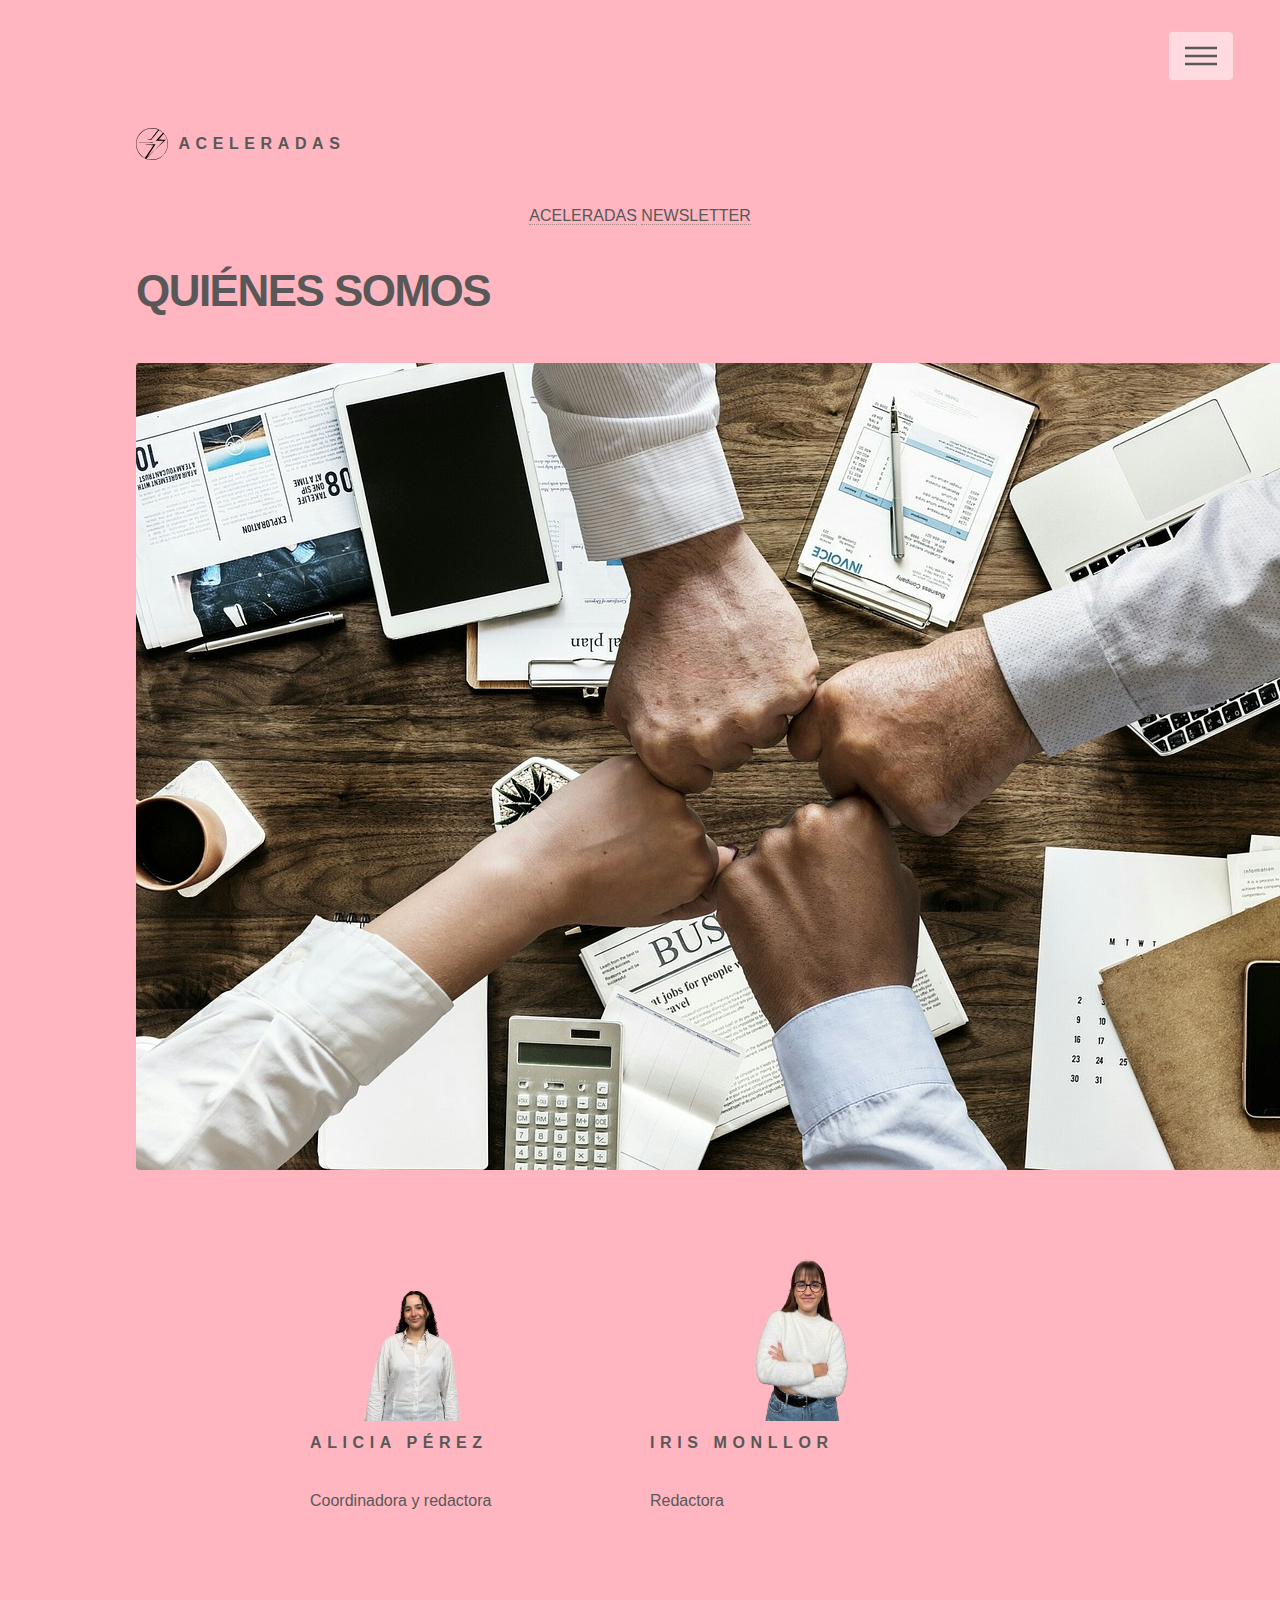
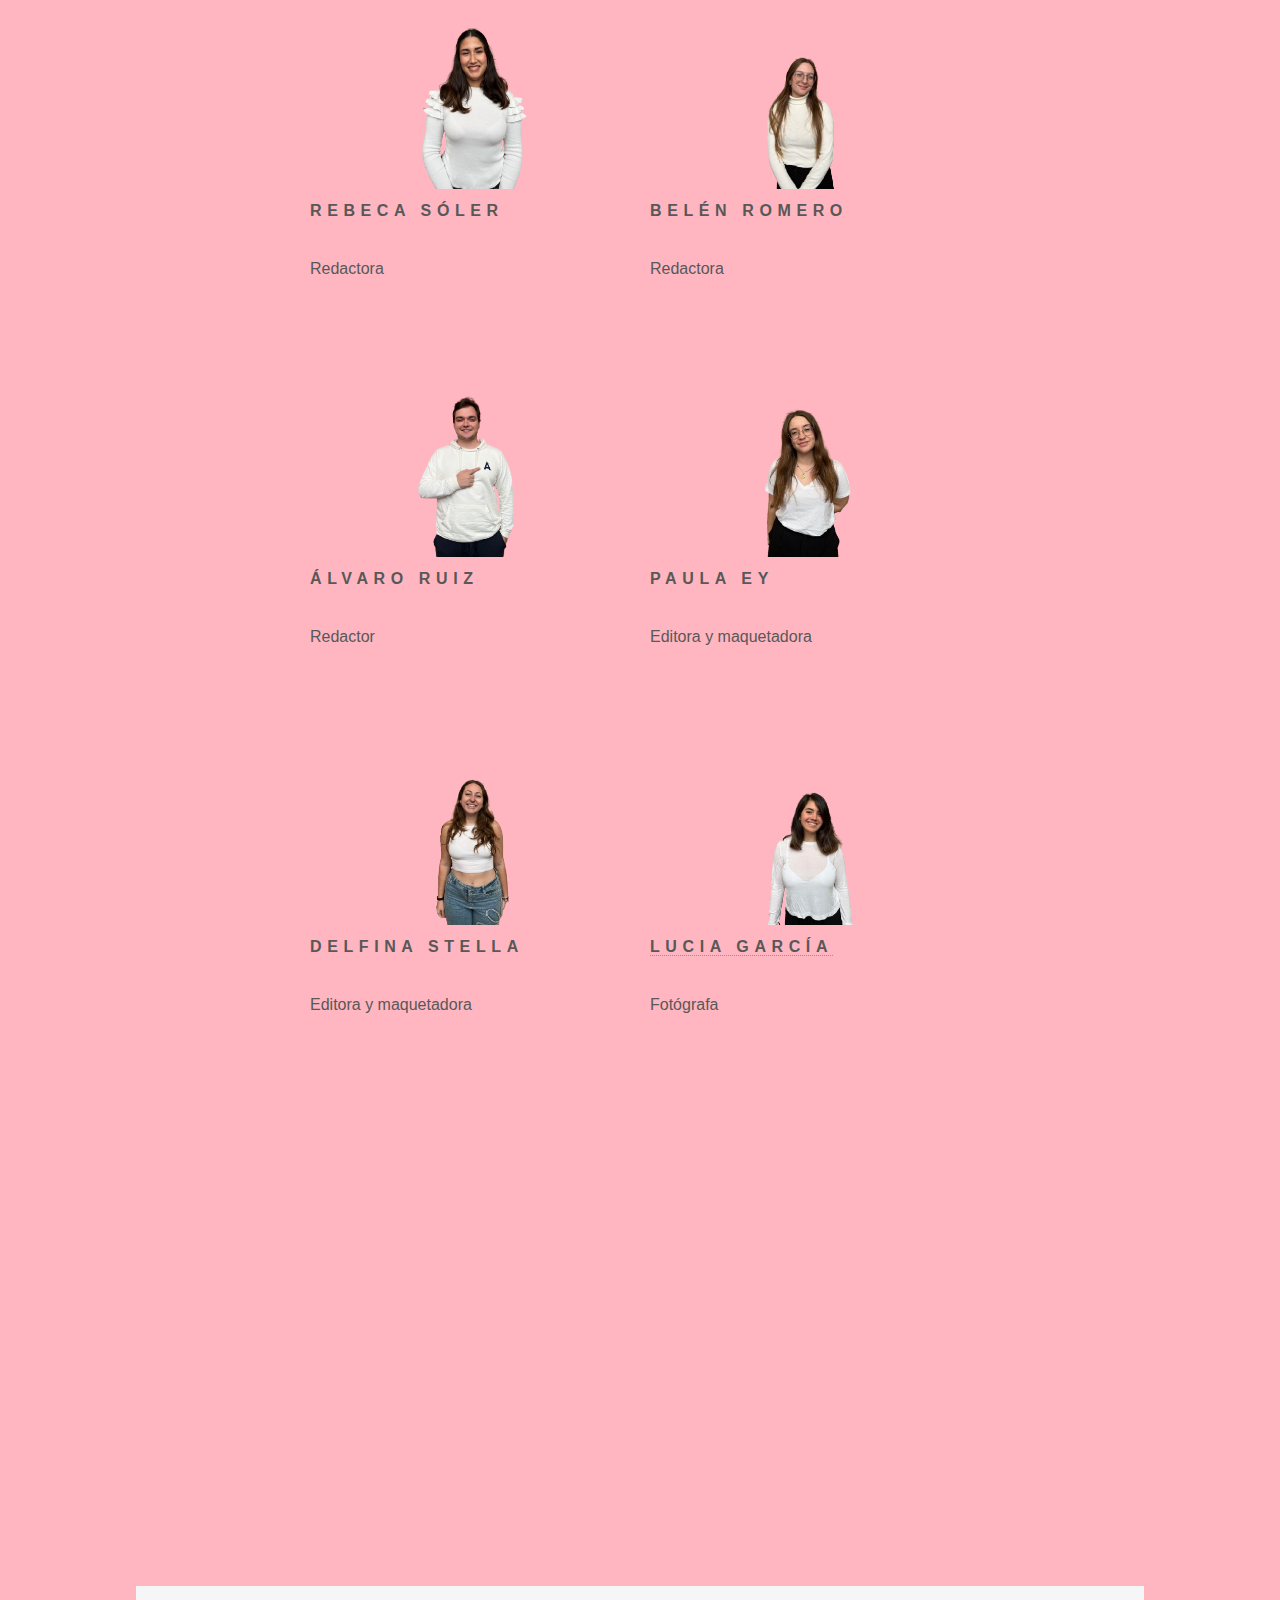
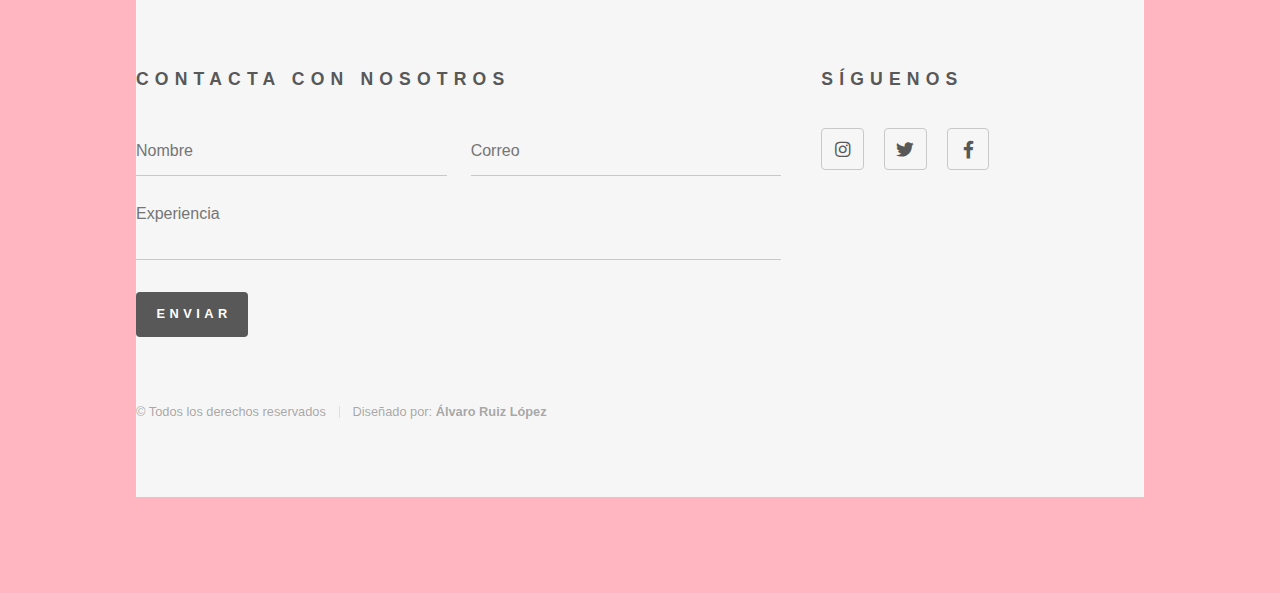
==== commit dca95afc: "elements.html" ====
--- a/elements.html
+++ b/elements.html
@@ -6,7 +6,16 @@
 -->
 <html>
 	<head>
-
+<meta name="title" content="Aceleradas">
+    <meta name="description" content="Pagina web de noticias de motor femenina">
+    <meta name="keywords" content="motor, mujeres">
+    <meta http-equiv="Content-Type" content="text/html; charset=utf-8">
+    <meta name="language" content="Spanish">
+    <meta name="revisit-after" content="30 days">
+    <meta name="author" content="Álvaro Ruiz">
+    <meta http-equiv="X-UA-Compatible" content="IE=edge">
+    <title>Aceleradas</title>
+    <meta name="viewport" content="width=device-width, initial-scale=1, shrink-to-fit=no">
 		<!-- Google tag (gtag.js) -->
 <script async src="https://www.googletagmanager.com/gtag/js?id=G-6P8X4ZPJCY"></script>
 <script>
@@ -169,7 +178,7 @@
 								</ul>
 							</section>
 							<ul class="copyright">
-								<li>&copy; Todos los derechos reservados</li><li>Diseñado por: <a href="http://html5up.net">Álvaro Ruiz López</a></li>
+								<li>&copy; Todos los derechos reservados</li><li>Diseñado por: <b>Álvaro Ruiz López</b></li>
 							</ul>
 
 	
--- a/assets/css/main.css
+++ b/assets/css/main.css
@@ -78,7 +78,7 @@
             color: #333;
         }
         .newsletter-container p {
-            color: #666;
+            color: #ff6f91;
         }
         .newsletter-container form {
             display: flex;
@@ -86,7 +86,7 @@
         }
         .newsletter-container label {
             margin-top: 10px;
-            color: #333;
+            color: #ff6f91;
         }
         .newsletter-container input[type="text"],
         .newsletter-container input[type="email"] {
@@ -99,7 +99,7 @@
         .newsletter-container input[type="submit"] {
             margin-top: 20px;
             padding: 10px;
-            background-color: #005f64;
+            background-color: #ff6f91;
             color: #fff;
             border: none;
             border-radius: 4px;
